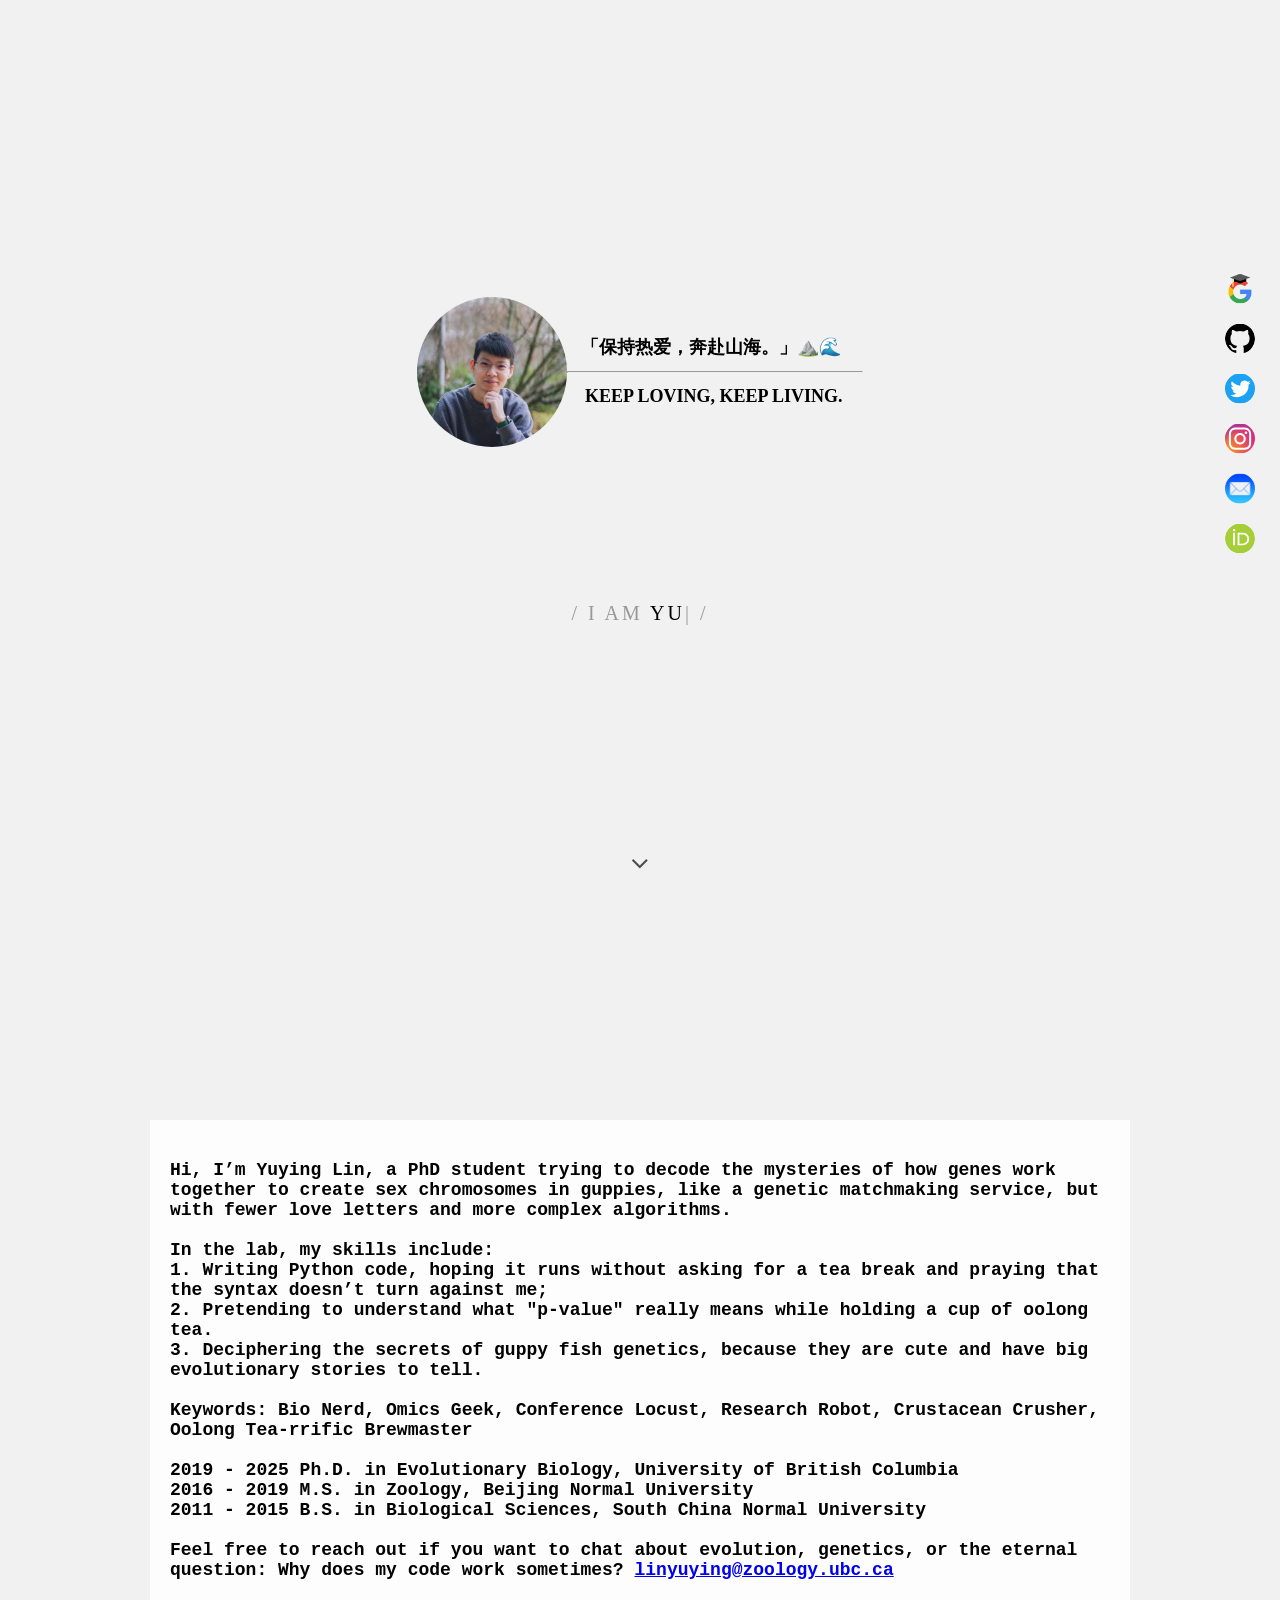
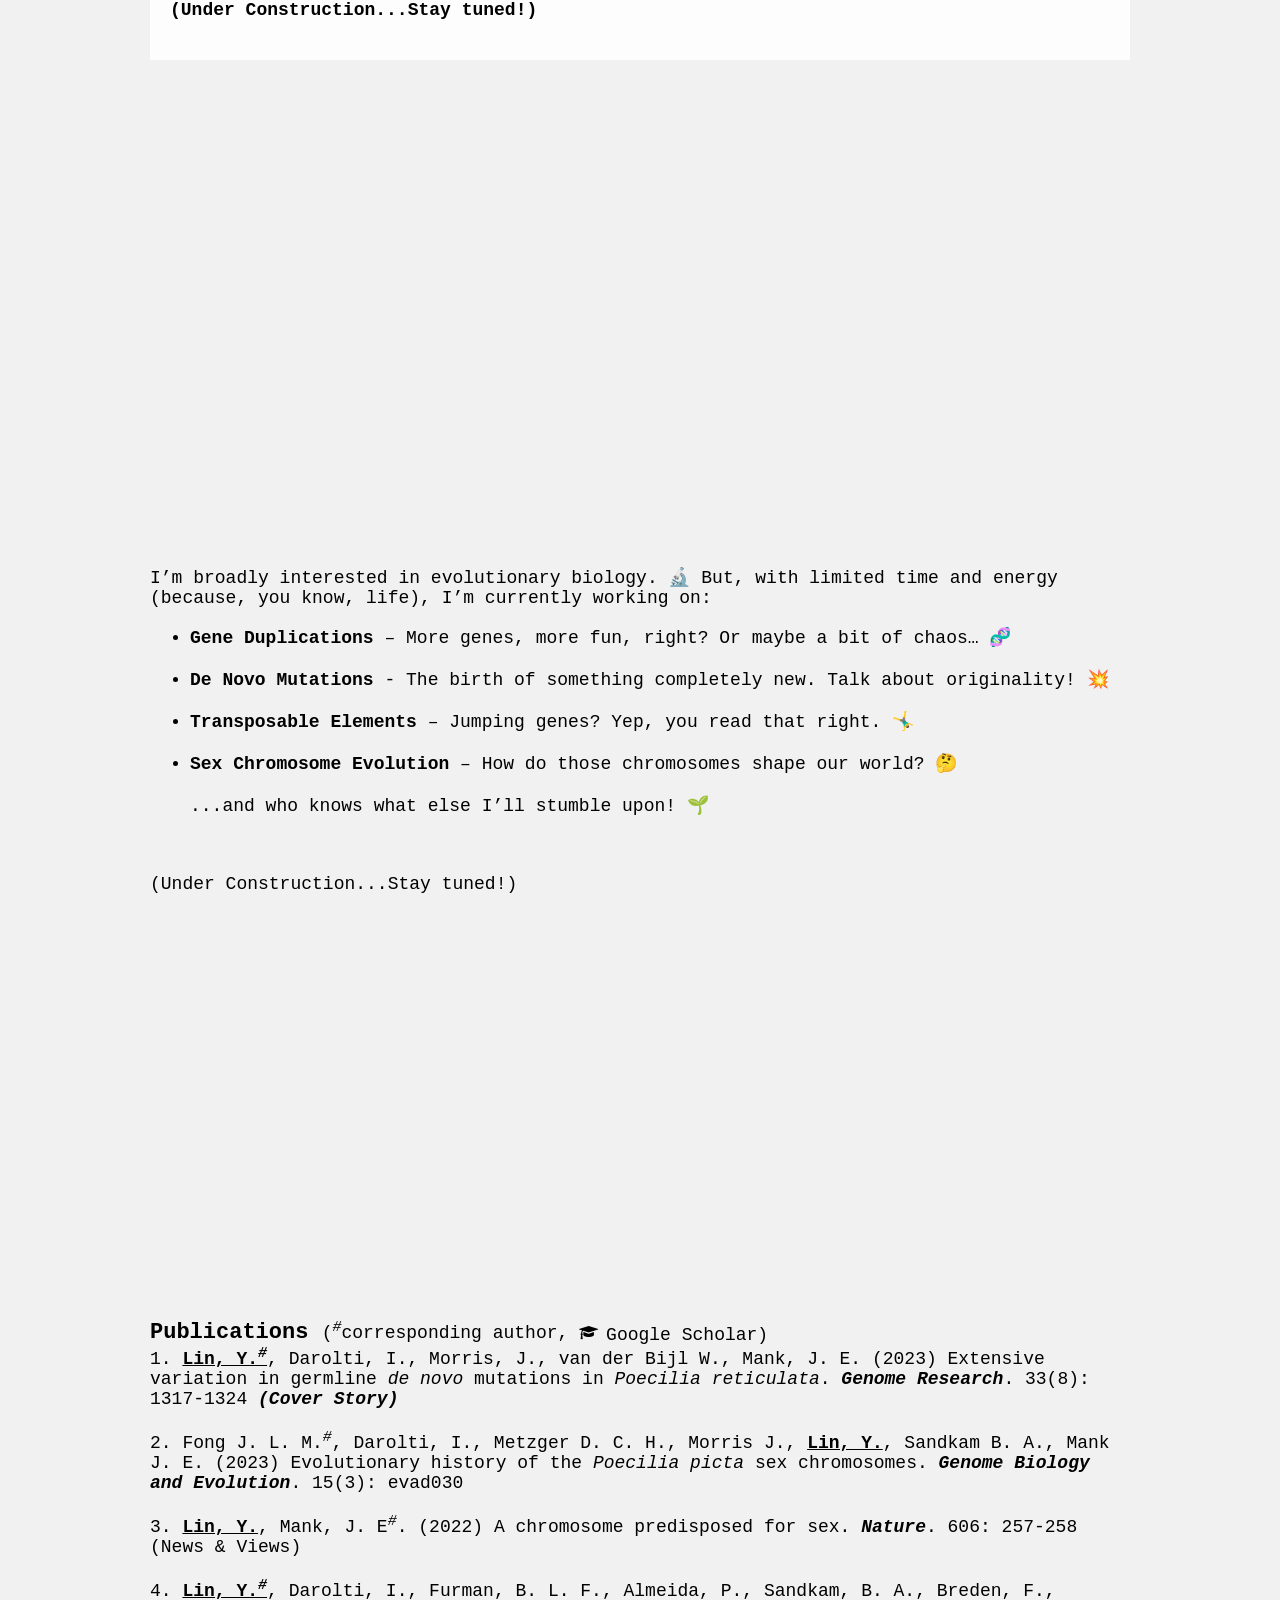
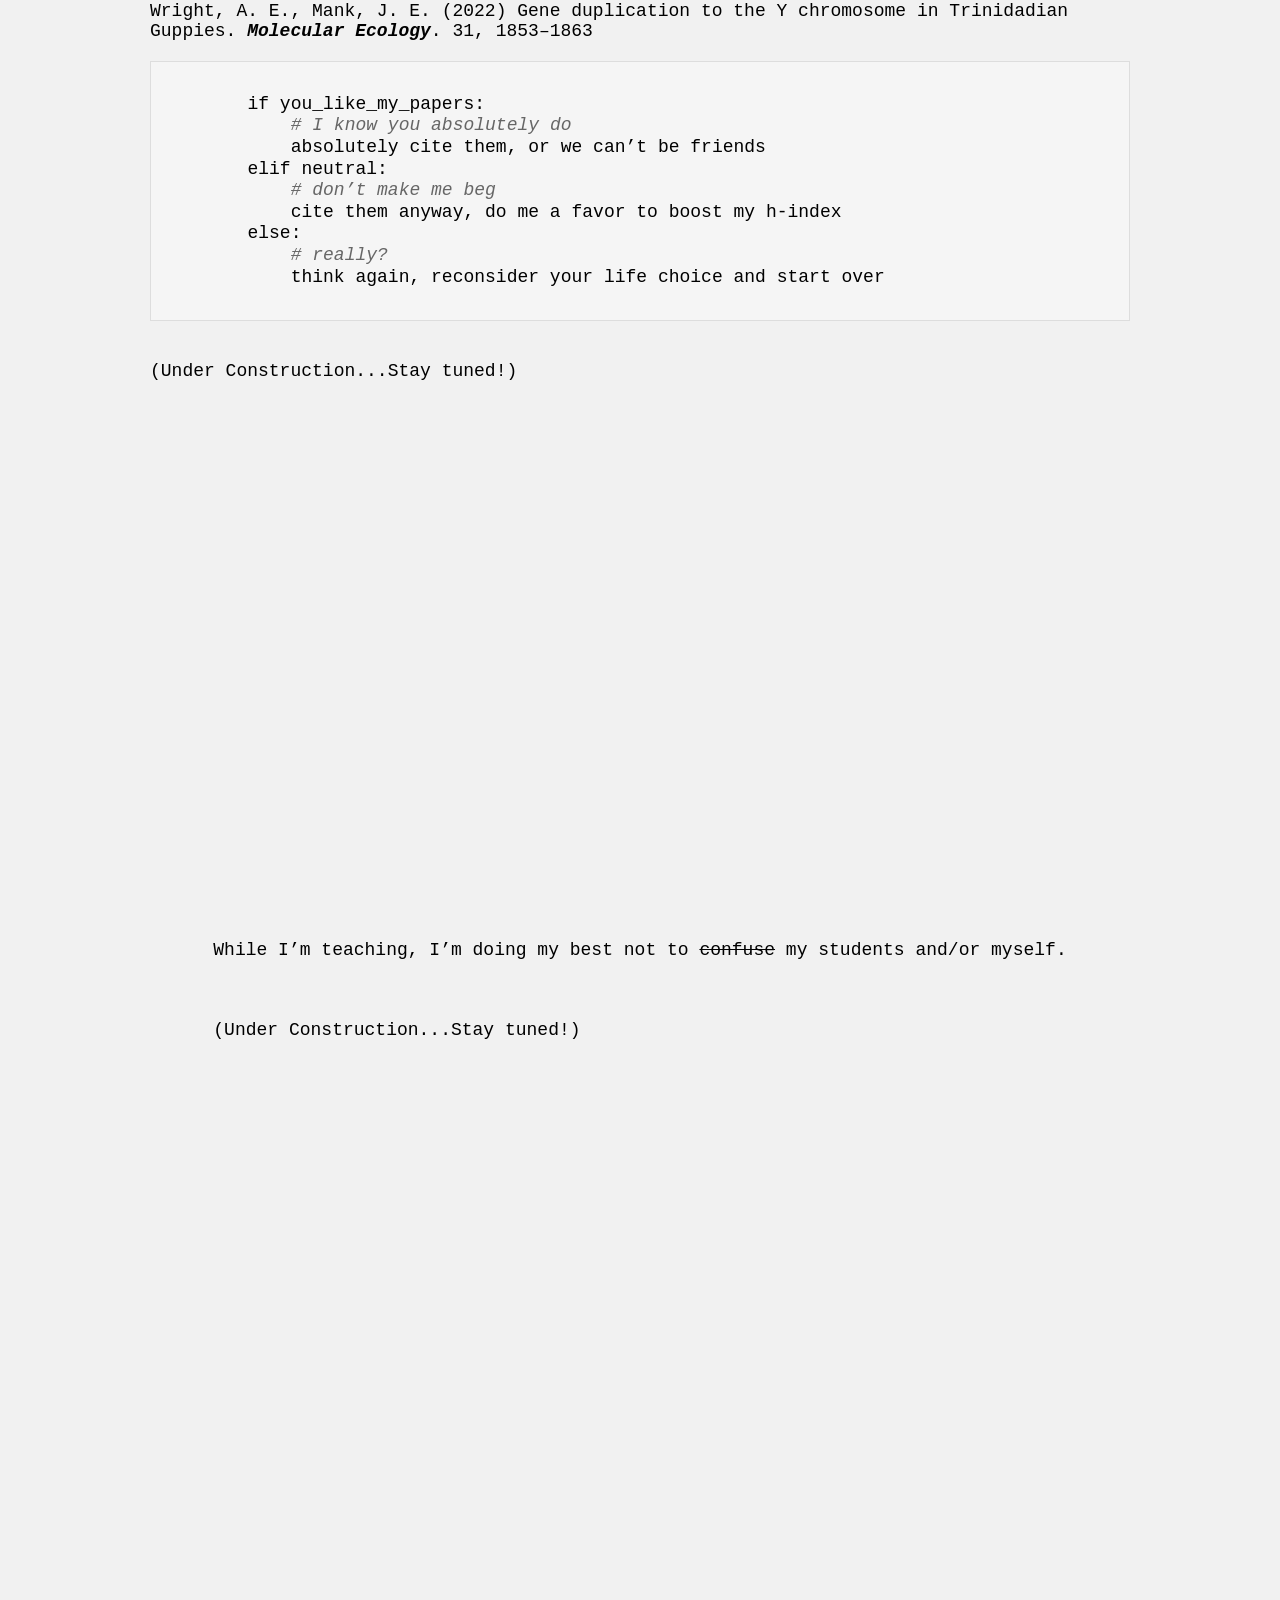
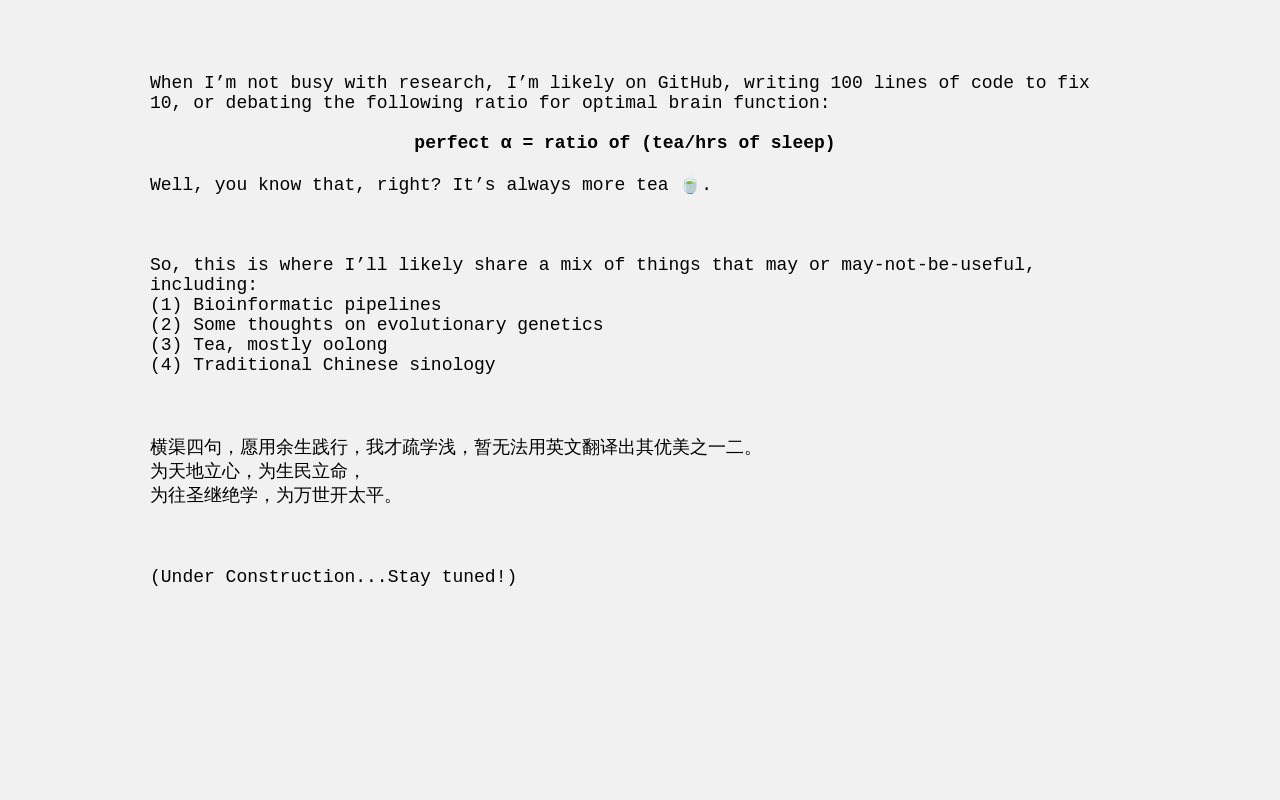
==== index.html @ b464a5c6 "Update index.html" ====
<!DOCTYPE html>
<html lang="en">
<head>
  <meta charset="UTF-8">
  <meta name="viewport" content="width=device-width, initial-scale=1.0, minimum-scale=0.5, maximum-scale=2">
  <meta name="website" content="Evolutionary Biology">
  <title> YUYING LIN ⛰️🌊 </title>
  <link rel="stylesheet" href="https://cdnjs.cloudflare.com/ajax/libs/font-awesome/4.7.0/css/font-awesome.min.css">
  <link rel="icon" href="./images/lion_1f981.png" type="image/png">
  <link href="https://fonts.googleapis.com/icon?family=Material+Icons" rel="stylesheet">
  <link href="https://fonts.googleapis.com/css?family=Saira+Semi+Condensed:500,600,700" rel="stylesheet">
    

  
  <style>
    /* General Styles */
    body {
      display: flex;
      align-items: center;
      justify-content: center;
      flex-direction: column;
      background-color: #f1f1f1;
      margin: 0;
      transition: opacity 0.5s ease; /* Animation for fade-in effect */
    }

    .type, .typed {
      color: black !important;
    }
    
    .container {
      width: 100%;
      height: 100%;
      display: inline-flex;
      justify-content: center;
      align-items: center;
      font-style: Courier;
      color: #616A6B;
    }

    .container h2 {
      font-size: 20px;
      color: #999;
      font-weight: 500;
      letter-spacing: 3px;
      top: 65%;
      position: absolute;
    }

    /* Top Section */
    .top-section {
      display: flex;
      align-items: center;
      justify-content: center;
      position: absolute;
      top: 38%;
      left: 50%;
      transform: translate(-50%, -30%);
    }

    .mydiv {
      width: 150px;
      aspect-ratio: 1 / 1;
      border-radius: 50%;
      overflow: hidden;
      margin-right: 0px;
    }

    .mydiv img {
      width: 100%;
      height: 100%;
      object-fit: cover;
      object-position: center top;
    }
    
    h3 {
      text-align: left;
      font-size: 18px;
      line-height: 1.6;
    }

    /* Image Gallery */
    .image-gallery {
      display: flex;
      position: absolute; /* Use absolute positioning */
      flex-direction: column; /* Stack items vertically */
      justify-content: center; /* Center items vertically inside the container */
      align-items: flex-end; /* Align the items to the right */
      gap: 20px; /* Spacing between items */
      width: auto; /* Ensure gallery width adjusts to content */
      padding-bottom: 50px;
      top: 48%; /* Move the gallery to the vertical center */
      right: 25px; /* Align the gallery to the right edge */
      transform: translateY(-48%); /* Center the gallery vertically */
    }

    .image-gallery .gallery-item {
      width: 30px;
      height: 30px;
      border-radius: 50%;
      overflow: hidden;
      position: relative; /* Ensure items are positioned in the flex container */
    }

    .image-gallery img {
      width: 100%;
      height: 100%;
      object-fit: cover;
      /* No need to apply top: 80% here */
    }


    /* Scroll-Down Icon */
    .scroll-down-div {
      position: absolute;
      bottom: 20px;
      width: 100%;
      color: #4d4d4d;
      cursor: pointer;
      height: 32px;
      font-size: 28px;
      text-align: center;
    }

    .pulse-icon {
      animation: pulse 1.5s infinite;
    }

    @keyframes pulse {
      0% {
        transform: translateY(0); color: black;
      }
      50% {
        transform: translateY(15px); color: #4d4d4d; /* Move down */
      }
      100% {
        transform: translateY(0); color: #4d4d4d;
      }
    }

    /* Smooth Scroll Animation */
    .scrolling-animation {
      opacity: 0;
      transition: opacity 0.5s ease;
    }

    .visible {
      opacity: 1;
    }


    /* Navigation Bar Styles */
    .navbar {
      position: fixed;
      top: 0;
      width: 100%;
      background-color: rgba(255, 255, 255, 0.7);
      backdrop-filter: blur(10px);
      display: flex;
      justify-content: space-between;
      padding: 0px 20px;
      z-index: 9999; /* Increase z-index to make sure it's on top of other elements */
      border-bottom: 1px solid rgba(255, 255, 255, 0.2);
      font-family: "Courier New", monospace;
      font-weight: 520;
      background-color: #f1f1f1;
    }

    .navbar .left {
      display: flex;
      align-items: center;
    }

    .navbar .right {
      display: flex;
      justify-content: flex-end;
      gap: 15px;
      padding-right:30px;
    }

    .navbar a {
      color: #666;
      text-decoration: none;
      font-size: 20px;
      padding: 3px 15px;
      transition: all 0.3s ease;
      display: flex;
      align-items: center;
    }

    .navbar a:hover {
      background-color: #f1f1f1;
      border-radius: 5px;
    }

    .nav-image {
      width: 50px;
      height: 50px;
      border-radius: 50%;
      margin-right: 10px;
      object-fit: cover;
      object-position: center top;
    }

    /* The navbar links by default are horizontal */
    #navbar-links {
      display: flex;
      flex-direction: row;
      gap: 15px;
    }

    /* Hamburger Icon */
    .navbar .icon {
      font-size: 30px;
      cursor: pointer;
      display: none; /* Initially hidden on larger screens */
    }

    /* Responsive Adjustments */
    @media (max-width: 800px) {
      .top-section {
        flex-direction: column;
        transform: translate(-50%, -50%);
      }

      #about-me {
        background-size: contain; /* Ensures the whole image fits the smaller screen */
        background-position: center center; /* Centers the image for better visibility */
        background-attachment: scroll; /* Allows the image to scroll naturally */
        padding: 20px; /* Adjust padding to avoid overcrowding */
        height: auto; /* Allows the height to adjust dynamically based on content */
      }

      #about-me h1 {
        font-size: 13px !important;
        text-align: left;
        padding-left: 5px !important;
        padding-right: 5px !important;
      }

      #research h1 {
        font-size: 15px !important;
        padding-top: 50px !important;
        text-align: left; 
      }

      /* Display the hamburger icon */
      .navbar .icon {
        display: block;
      }

      /* Hide the navbar links by default */
      #navbar-links {
        display: none;
        flex-direction: column;
        background-color: rgba(255, 255, 255, 0.9); /* White background with transparency */
        position: absolute;
        top: 50px;
        right: 20px;
        left: 20px;
        z-index: 1;
      }

      #navbar-links a {
        padding: 12px;
        text-align: center;
        border-bottom: 1px solid #ccc;
      }

      /* When menu is visible, display the links as a column */
      #navbar-links.show {
        display: flex;
      }
    }

    @media (max-width: 480px) {
      .mydiv {
        width: 120px;
        height: 120px;
      }

      h3 {
        text-align: center !important;
        font-size: 10px !important;
        line-height: 1.2;
      }
      .container h2 {
      font-size: 10px;
      }
      .image-gallery .gallery-item {
      gap: 10px;
      width: 20px;
      height: 20px;
      }
    }

    /* Section Styles */
    section {
      height: 100vh;
      display: flex;
      align-items: center;
      justify-content: center;
      text-align: center;
      transition: all 0.5s ease;
      padding: 20px;
    }

    #about-me, #research, #publications, #teaching, #blog {
      padding-left: 150px;
      padding-right: 150px;
      text-align: left;
      font-family: "Courier New", monospace;
      justify-content: left !important;
    }


    #about-me {
      background-image: url('./images/pexels-fmaderebner-869258.jpg');
      background-size: cover; /* Ensures the image covers the entire area */
      background-position: center; /* Centers the image */
      background-attachment: fixed; /* Optional: Locks the image while scrolling */
      color: black;
      text-align: left;
      display: flex;
      justify-content: center;
      align-items: center;
      padding: 0;
      height: 100vh;
      padding-right: 150px;
      padding-left: 150px;
    }

    #about-me h1 {
      font-size: 18px;
      margin: 0;
      padding: 20px;
      font-weight: 550;
      position: relative;
      z-index: 1;
    }

    #about-me h1::before {
      content: '';
      position: absolute;
      top: 0;
      left: 0;
      right: 0;
      bottom: 0;
      background-color: rgba(255, 255, 255, 0.85);
      z-index: -1;
    }

    #research {
      text-align: left;
      font-size: 18px;
    }

    #research h1 {
      font-size: 18px;
      font-weight: 500;

    }

    #publications h1 {
      font-size: 18px;
      font-weight: 500;
    }

    #teaching h1 {
      font-size: 18px;
      font-weight: 500;

    }

    #blog h1 {
      font-size: 18px;
      font-weight: 500;
    }
    
    html {
      scroll-behavior: smooth;
    }

    .fade-in {
      opacity: 0;
      transform: translateY(50px);
      animation: fadeInUp 1s forwards;
    }

    @keyframes fadeInUp {
      from {
        opacity: 0;
        transform: translateY(50px);
      }
      to {
        opacity: 1;
        transform: translateY(0);
      }
    }

  </style>
</head>
  
<body class="scrolling-animation">
  <!-- Navigation Bar -->
  <div class="navbar">
    <div class="left">
      <a href="#main">
        <img src="./images/IMG_2901.jpg" class="nav-image">
        Yuying Lin
      </a>
    </div>
    <div class="right">
      <!-- Hamburger Icon -->
      <a href="javascript:void(0);" class="icon" onclick="toggleMenu()">&#9776;</a>
      <!-- Navbar Links -->
      <div id="navbar-links">
        <a href="#about-me" onclick="addAnimation('about-me')">About Me</a>
        <a href="#research" onclick="addAnimation('research')">Research</a>
        <a href="#publications" onclick="addAnimation('publications')">Publications</a>
        <a href="#teaching" onclick="addAnimation('teaching')">Teaching</a>
        <a href="#blog" onclick="addAnimation('blog')">Blog</a>
      </div>
    </div>
  </div>

  <!-- Sections -->
    <section id="main">
      <div class="top-section">
      <div class="mydiv">
        <img src="./images/IMG_2901.jpg" alt="Avatar">
      </div>
      
      <h3>
        &nbsp;&nbsp;&nbsp;「保持热爱，奔赴山海。」⛰️🌊&nbsp;&nbsp;&nbsp;&nbsp;&nbsp;<br>
        <hr>
        &nbsp;&nbsp;&nbsp;&nbsp;KEEP LOVING, KEEP LIVING.&nbsp;&nbsp;&nbsp;&nbsp;
      </h3>
    </div>

    <!-- Image Gallery centered below the text -->
    <div class="image-gallery">
      <div class="gallery-item">
        <a href="https://scholar.google.com/citations?hl=en&user=VT0LYbkAAAAJ" target="_blank">
          <img src="./images/google.svg" alt="googlescholar-icon">
        </a>
      </div>
      <div class="gallery-item">
        <a href="https://github.com/Lin-Yuying" target="_blank">
          <img src="./images/github.svg" alt="github-icon">
        </a>
      </div>
      <div class="gallery-item">
        <a href="https://x.com/Y_Lin_Evo" target="_blank">
          <img src="./images/twitter.svg" alt="twitter-icon">
        </a>
      </div>
      <div class="gallery-item">
        <a href="https://www.instagram.com/your-profile" target="_blank">
          <img src="./images/instagram.svg" alt="instagram-icon">
        </a>
      </div>
      <div class="gallery-item">
        <a href="mailto:linyuying@zoology.ubc.ca" target="_blank">
          <img src="./images/email.png" alt="email-icon">
        </a>
      </div>
      <div class="gallery-item">
        <a href="https://orcid.org/0000-0001-7057-5588" target="_blank">
          <img src="./images/orcid.svg" alt="orcid-icon">
        </a>
      </div>
    </div>
    
    <div class="container">
      <h2> / I AM <span class="type"> </span> /</h2>
    </div>
    <script src="./sources/typed.umd.js"></script>
    <script>
      var typed = new Typed(".type", {
        strings: ['YUYING LIN.', 'A PHD STUDENT@UBC.', 'A COMPUTATIONAL BIOLOGIST.', 'AN EVOLUTIONARY BIOLOGIST.', 'A CRAZY FAN OF OOLONG TEA.'],
        typeSpeed: 50,
        loop: true,
        backSpeed: 50,
        backDelay: 2000
      });
    </script>

    <div class="scroll-down-div" onclick="window.location.href = '#about-me';">
      <i class="fa fa-angle-down pulse-icon"></i>
    </div>
  </section> 

  <section id="about-me">
    <h1>
      <br>Hi, I’m Yuying Lin, a PhD student trying to decode the mysteries of how genes work together to create sex chromosomes in guppies, like a genetic matchmaking service, but with fewer love letters and more complex algorithms.
      <br><br>
      In the lab, my skills include:
      <br>1. Writing Python code, hoping it runs without asking for a tea break and praying that the syntax doesn’t turn against me;
      <br>2. Pretending to understand what "p-value" really means while holding a cup of oolong tea.
      <br>3. Deciphering the secrets of guppy fish genetics, because they are cute and have big evolutionary stories to tell.

      <br><br>
      Keywords: Bio Nerd, Omics Geek, Conference Locust, Research Robot, Crustacean Crusher, Oolong Tea-rrific Brewmaster

      <br><br>
      2019 - 2025  Ph.D. in Evolutionary Biology, University of British Columbia
      <br>2016 - 2019  M.S. in Zoology, Beijing Normal University
      <br>2011 - 2015  B.S. in Biological Sciences, South China Normal University

      

      <br><br>Feel free to reach out if you want to chat about evolution, genetics, or the eternal question: Why does my code work sometimes? <a href="mailto:linyuying@zoology.ubc.ca">linyuying@zoology.ubc.ca</a>
      <br><br>(Under Construction...Stay tuned!)

      <br><br>
    </h1> 
  </section>

  <section id="research">
    <h1> 
        <br><br>I’m broadly interested in evolutionary biology. 🔬 
        But, with limited time and energy (because, you know, life), 
        I’m currently working on:
        <ul>
            
            <li><span style="font-weight: bold; color: black;">Gene Duplications</span> – More genes, more fun, right? Or maybe a bit of chaos… 🧬</li>
            <br><li><span style="font-weight: bold; color: black;">De Novo Mutations</span> - The birth of something completely new. Talk about originality! 💥</li>
            <br><li><span style="font-weight: bold; color: black;">Transposable Elements</span> – Jumping genes? Yep, you read that right. 🤸‍♂️</li>
            <br><li><span style="font-weight: bold; color: black;">Sex Chromosome Evolution</span> – How do those chromosomes shape our world? 🤔</li>
            <br>...and who knows what else I’ll stumble upon! 🌱
        </ul>
        <br><br>(Under Construction...Stay tuned!)     
    </h1>
  </section>

<section id="publications">
  <h1>
      <a style="font-size: 22px;">
        <b>Publications</b>
      </a>
      (<sup><em>#</em></sup>corresponding author,
        <a href="https://scholar.google.com/citations?hl=en&user=VT0LYbkAAAAJ" target="_blank" style="text-decoration: none; color: inherit; cursor: pointer; display: inline-flex; align-items: left; font-size: 18px; font-weight: 520;">
          <i class="fa fa-graduation-cap" style="margin-right: 8px;font-size: 15px"></i>Google Scholar)  
      </a>
       <br>1. <u><b>Lin, Y.<sup><em>#</em></sup></b></u>, Darolti, I., Morris, J., van der Bijl W., Mank, J. E. (2023) Extensive variation in germline <em>de novo</em> mutations in <em>Poecilia reticulata</em>. <b><em>Genome Research</em></b>. 33(8): 1317-1324 <b><em>(Cover Story)</em></b>
       <br><br>2. Fong J. L. M.<sup><em>#</em></sup>, Darolti, I., Metzger D. C. H., Morris J., <u><b>Lin, Y.</b></u>, Sandkam B. A., Mank J. E. (2023) Evolutionary history of the <em>Poecilia picta</em> sex chromosomes. <b><em>Genome Biology and Evolution</em></b>. 15(3): evad030
       <br><br>3. <u><b>Lin, Y.</b></u>, Mank, J. E<sup><em>#</em></sup>. (2022) A chromosome predisposed for sex. <b><em>Nature</em></b>. 606: 257-258 (News & Views)
       <br><br>4. <u><b>Lin, Y.<sup><em>#</em></sup></b></u>, Darolti, I., Furman, B. L. F., Almeida, P., Sandkam, B. A., Breden, F., Wright, A. E., Mank, J. E. (2022) Gene duplication to the Y chromosome in Trinidadian Guppies. <b><em>Molecular Ecology</em></b>. 31, 1853–1863
      </a>
      <br><br>
      <div style="font-family: 'Courier New', monospace; font-size: 18px; background-color: #f5f5f5; padding: 10px; border: 1px solid #ddd; border-radius: 0px; white-space: pre-wrap; line-height: 1.2; font-weight: 520;">
        <span style="color: #000;">if</span> you_like_my_papers:
        &nbsp;&nbsp;&nbsp;&nbsp;<em style="color: #666;"># I know you absolutely do</em>
        &nbsp;&nbsp;&nbsp;&nbsp;absolutely cite them, or we can’t be friends
        <span style="color: #000;">elif</span> neutral:
        &nbsp;&nbsp;&nbsp;&nbsp;<em style="color: #666;"># don’t make me beg</em>
        &nbsp;&nbsp;&nbsp;&nbsp;cite them anyway, do me a favor to boost my h-index
        <span style="color: #000;">else</span>:
        &nbsp;&nbsp;&nbsp;&nbsp;<em style="color: #666;"># really?</em>
        &nbsp;&nbsp;&nbsp;&nbsp;think again, reconsider your life choice and start over
      </div>

       <br><br>(Under Construction...Stay tuned!)


  </h1>
</section>


  <section id="teaching">
    <h1>
      While I’m teaching, I’m doing my best not to <del>confuse</del> my students and/or myself.
      <br><br><br><br>(Under Construction...Stay tuned!)
    </h1>
  </section>

  <section id="blog">
    <h1>
      When I’m not busy with research, I’m likely on GitHub, writing 100 lines of code to fix 10, or debating the following ratio for optimal brain function:
      <br><br> 
      <div style="text-align: center; padding-right: 30px;">
        <span style="font-weight: bold; color: black;">perfect α = ratio of (tea/hrs of sleep)</span>
      </div>
      <br> Well, you know that, right? It’s always more tea 🍵.
      <br><br><br><br>
      So, this is where I’ll likely share a mix of things that may or may-not-be-useful, including:
      <br>(1) Bioinformatic pipelines
      <br>(2) Some thoughts on evolutionary genetics
      <br>(3) Tea, mostly oolong 
      <br>(4) Traditional Chinese sinology

      <br><br>

      <br><br>横渠四句，愿用余生践行，我才疏学浅，暂无法用英文翻译出其优美之一二。
      <br>为天地立心，为生民立命，
      <br>为往圣继绝学，为万世开太平。
      <br><br><br><br>(Under Construction...Stay tuned!)
    </h1>
  </section>



<script>
  window.onload = function () {
    document.body.classList.add("visible");

    // Function to handle navbar visibility based on visible section
    function updateNavbarVisibility(sectionId) {
      const navbar = document.querySelector(".navbar");

      if (sectionId === "main" || sectionId === "") {
        navbar.style.display = "none"; // Hide navbar for #main section or when no hash is set
      } else {
        navbar.style.display = "flex"; // Show navbar for other sections
      }
    }

    // Intersection Observer to manage section visibility
    const observerOptions = {
      threshold: 0.5, // Trigger when 50% of the section is visible
    };

    const observerCallback = (entries) => {
      entries.forEach((entry) => {
        if (entry.isIntersecting) {
          const sectionId = entry.target.id;

          // Update navbar visibility based on section in view
          updateNavbarVisibility(sectionId);

          // Prevent URL hash update when scrolling
          history.replaceState(null, "", window.location.pathname);
        }
      });
    };

    // Initialize the IntersectionObserver
    const observer = new IntersectionObserver(observerCallback, observerOptions);

    // Observe all sections
    document.querySelectorAll("section").forEach((section) => {
      observer.observe(section);
    });

    // Smooth scroll behavior for navbar links
    const navbarLinks = document.querySelectorAll(".navbar a");
    navbarLinks.forEach((link) => {
      link.addEventListener("click", (event) => {
        event.preventDefault(); // Prevent default link behavior
        const targetSection = document.querySelector(link.getAttribute("href"));

        // Smoothly scroll to the section
        targetSection.scrollIntoView({ behavior: "smooth" });

        // Update URL hash manually without triggering scrolling behavior
        history.replaceState(null, "", link.getAttribute("href"));
      });
    });

    // Handle "Main" link to immediately hide the navbar
    const mainLink = document.querySelector('a[href="#main"]');
    if (mainLink) {
      mainLink.addEventListener("click", (event) => {
        event.preventDefault();
        document.querySelector(".navbar").style.display = "none";
        history.replaceState(null, "", "#main");
      });
    }
  };

  function toggleMenu() {
    const links = document.getElementById("navbar-links");
    links.classList.toggle("show");
    console.log("Menu toggled!");
  }

  function addAnimation(sectionId) {
    const section = document.getElementById(sectionId);
    section.classList.add("fade-in");
    setTimeout(() => section.classList.remove("fade-in"), 1000);
  }
</script>


</body>
</html>
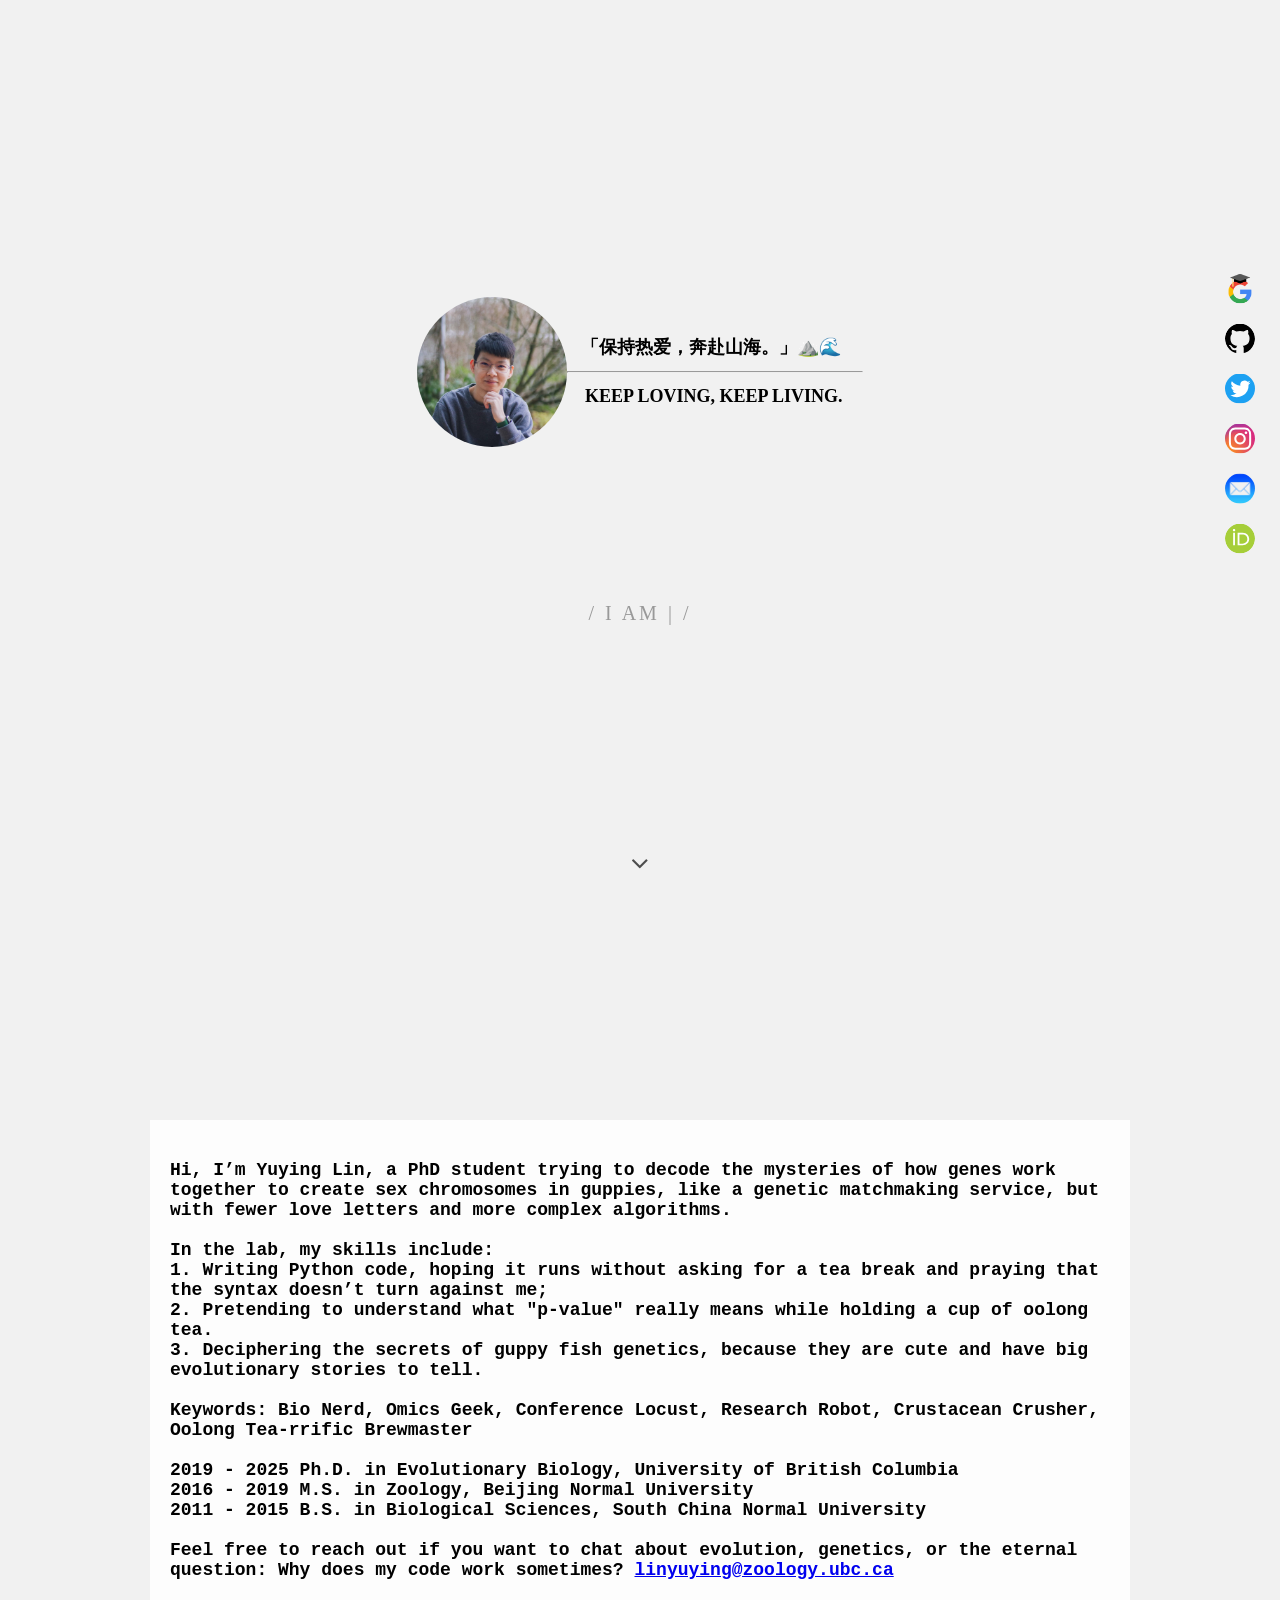
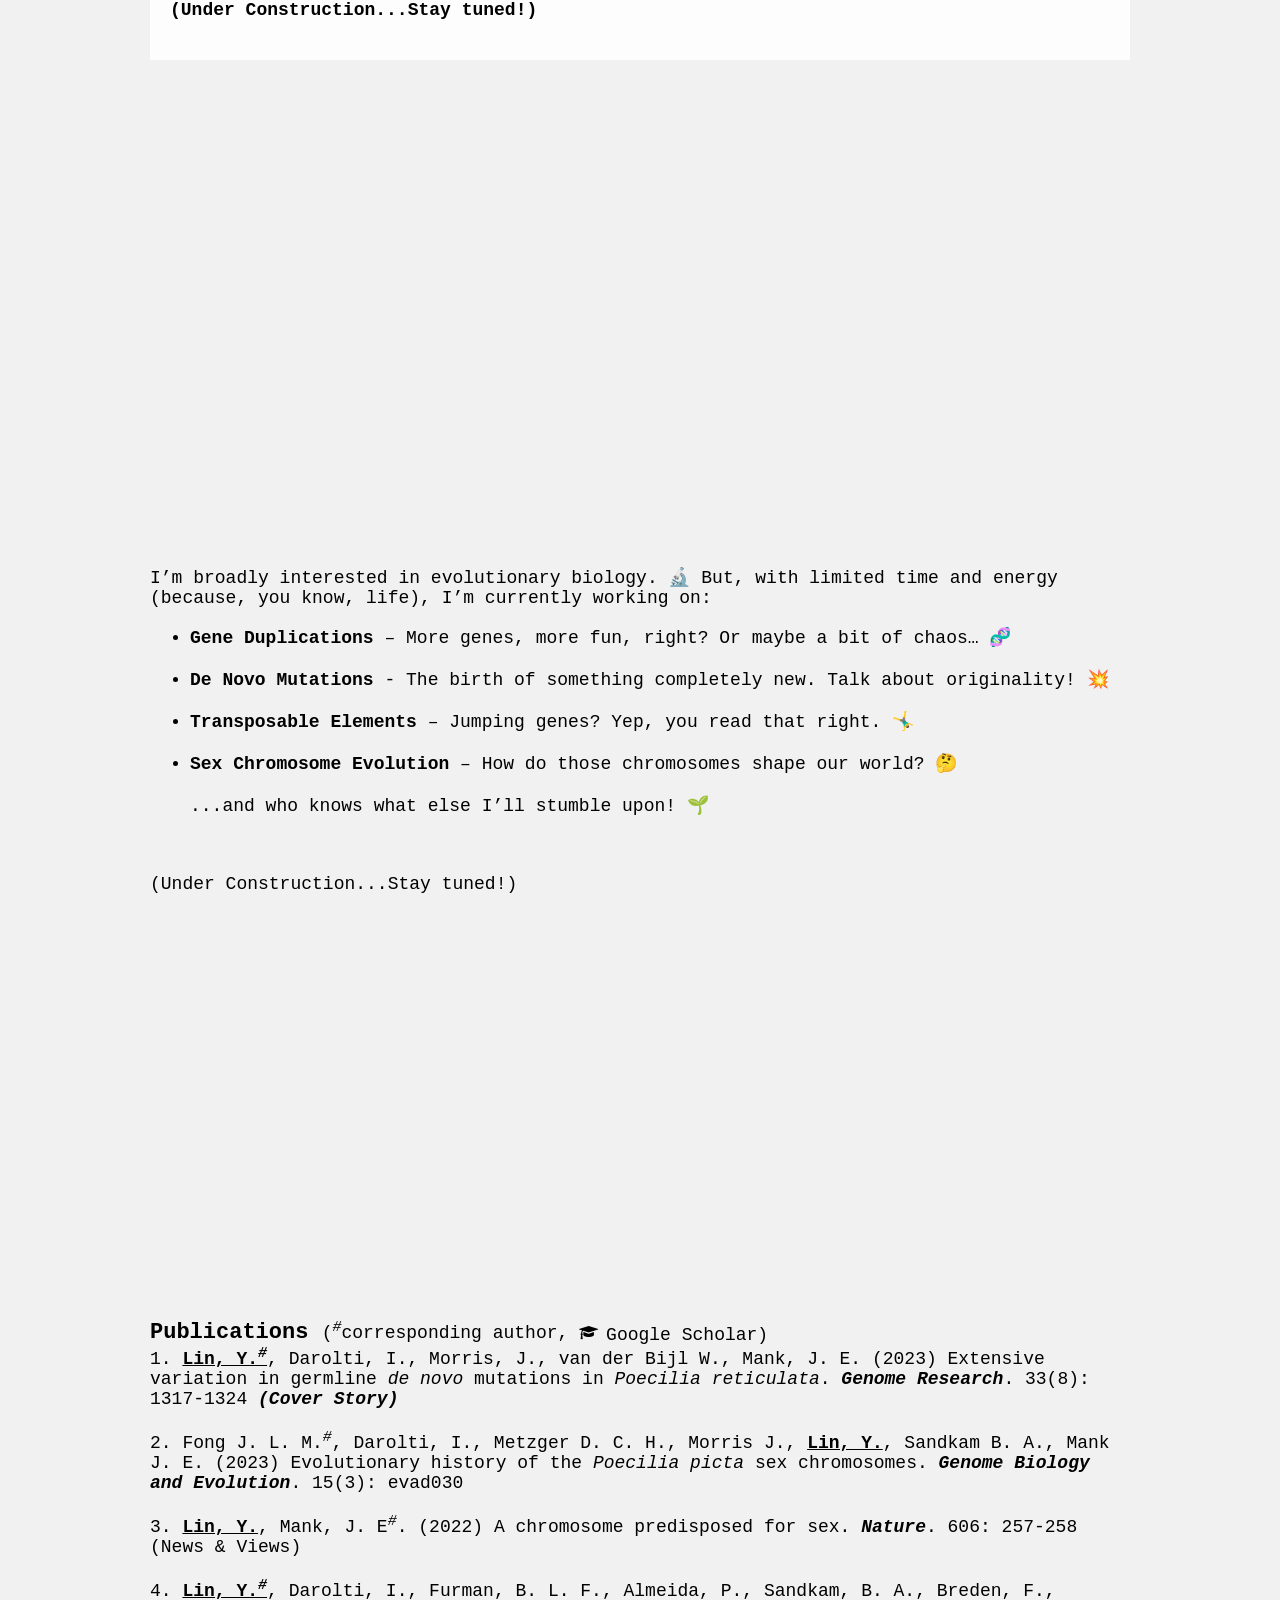
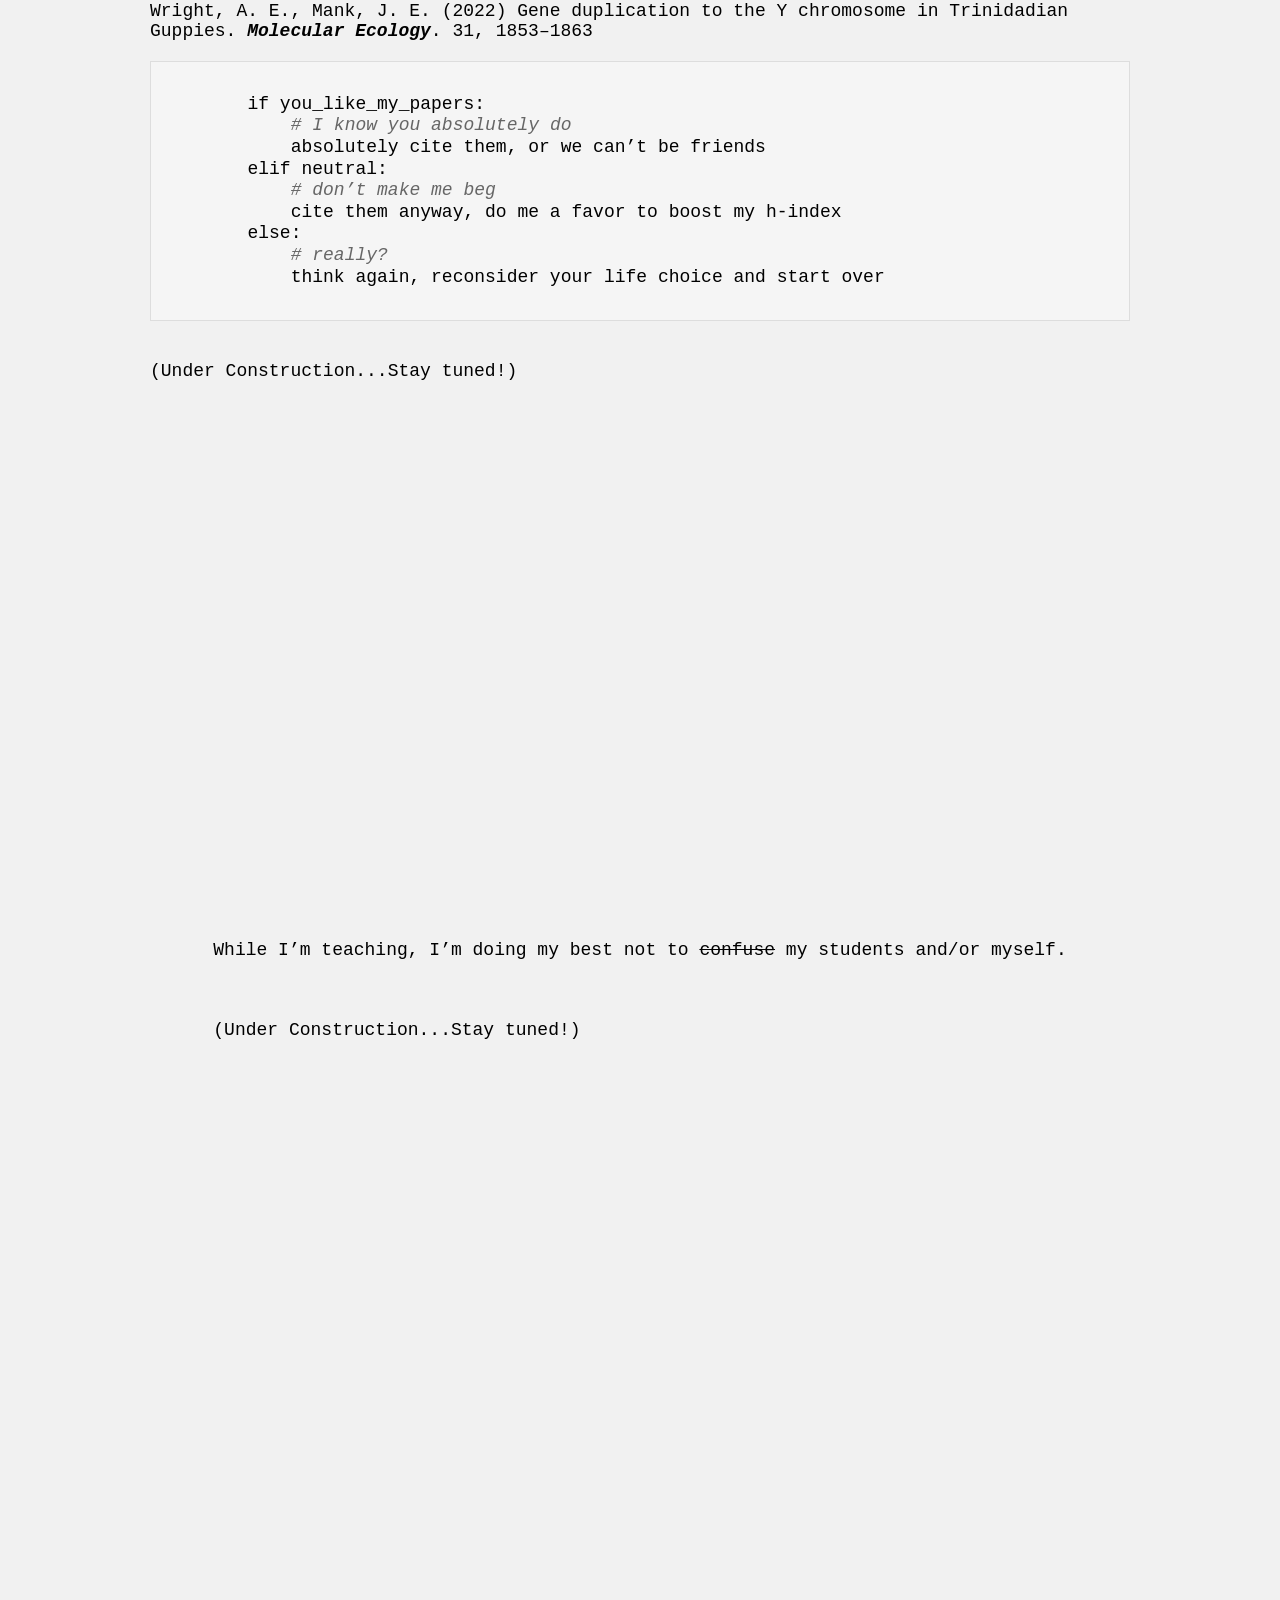
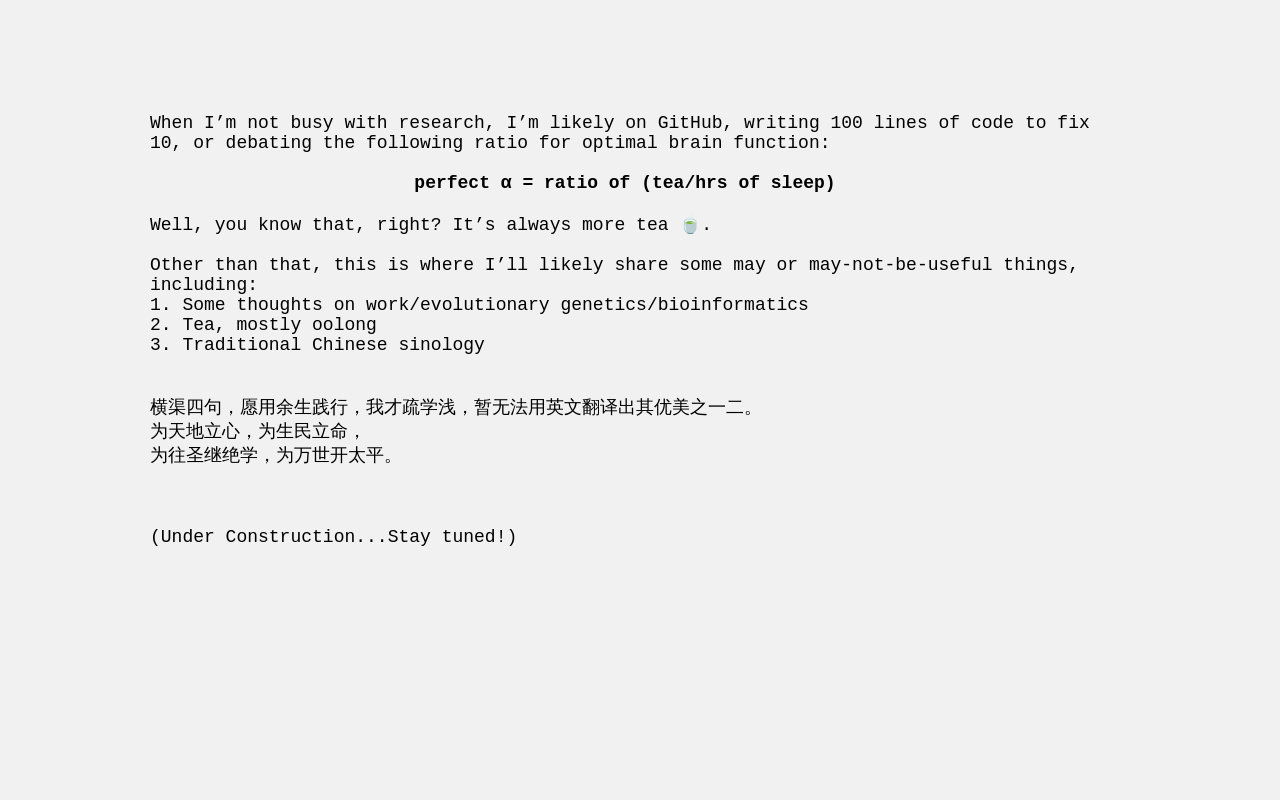
==== commit e8caec7d: "Update index.html" ====
--- a/index.html
+++ b/index.html
@@ -583,15 +583,12 @@
         <span style="font-weight: bold; color: black;">perfect α = ratio of (tea/hrs of sleep)</span>
       </div>
       <br> Well, you know that, right? It’s always more tea 🍵.
-      <br><br><br><br>
-      So, this is where I’ll likely share a mix of things that may or may-not-be-useful, including:
-      <br>(1) Bioinformatic pipelines
-      <br>(2) Some thoughts on evolutionary genetics
-      <br>(3) Tea, mostly oolong 
-      <br>(4) Traditional Chinese sinology
-
-      <br><br>
-
+      <br> <br>Other than that, this is where I’ll likely share some may or may-not-be-useful things, including:
+      <br>1. Some thoughts on work/evolutionary genetics/bioinformatics
+      <br>2. Tea, mostly oolong 
+      <br>3. Traditional Chinese sinology
+
+      <br>
       <br><br>横渠四句，愿用余生践行，我才疏学浅，暂无法用英文翻译出其优美之一二。
       <br>为天地立心，为生民立命，
       <br>为往圣继绝学，为万世开太平。
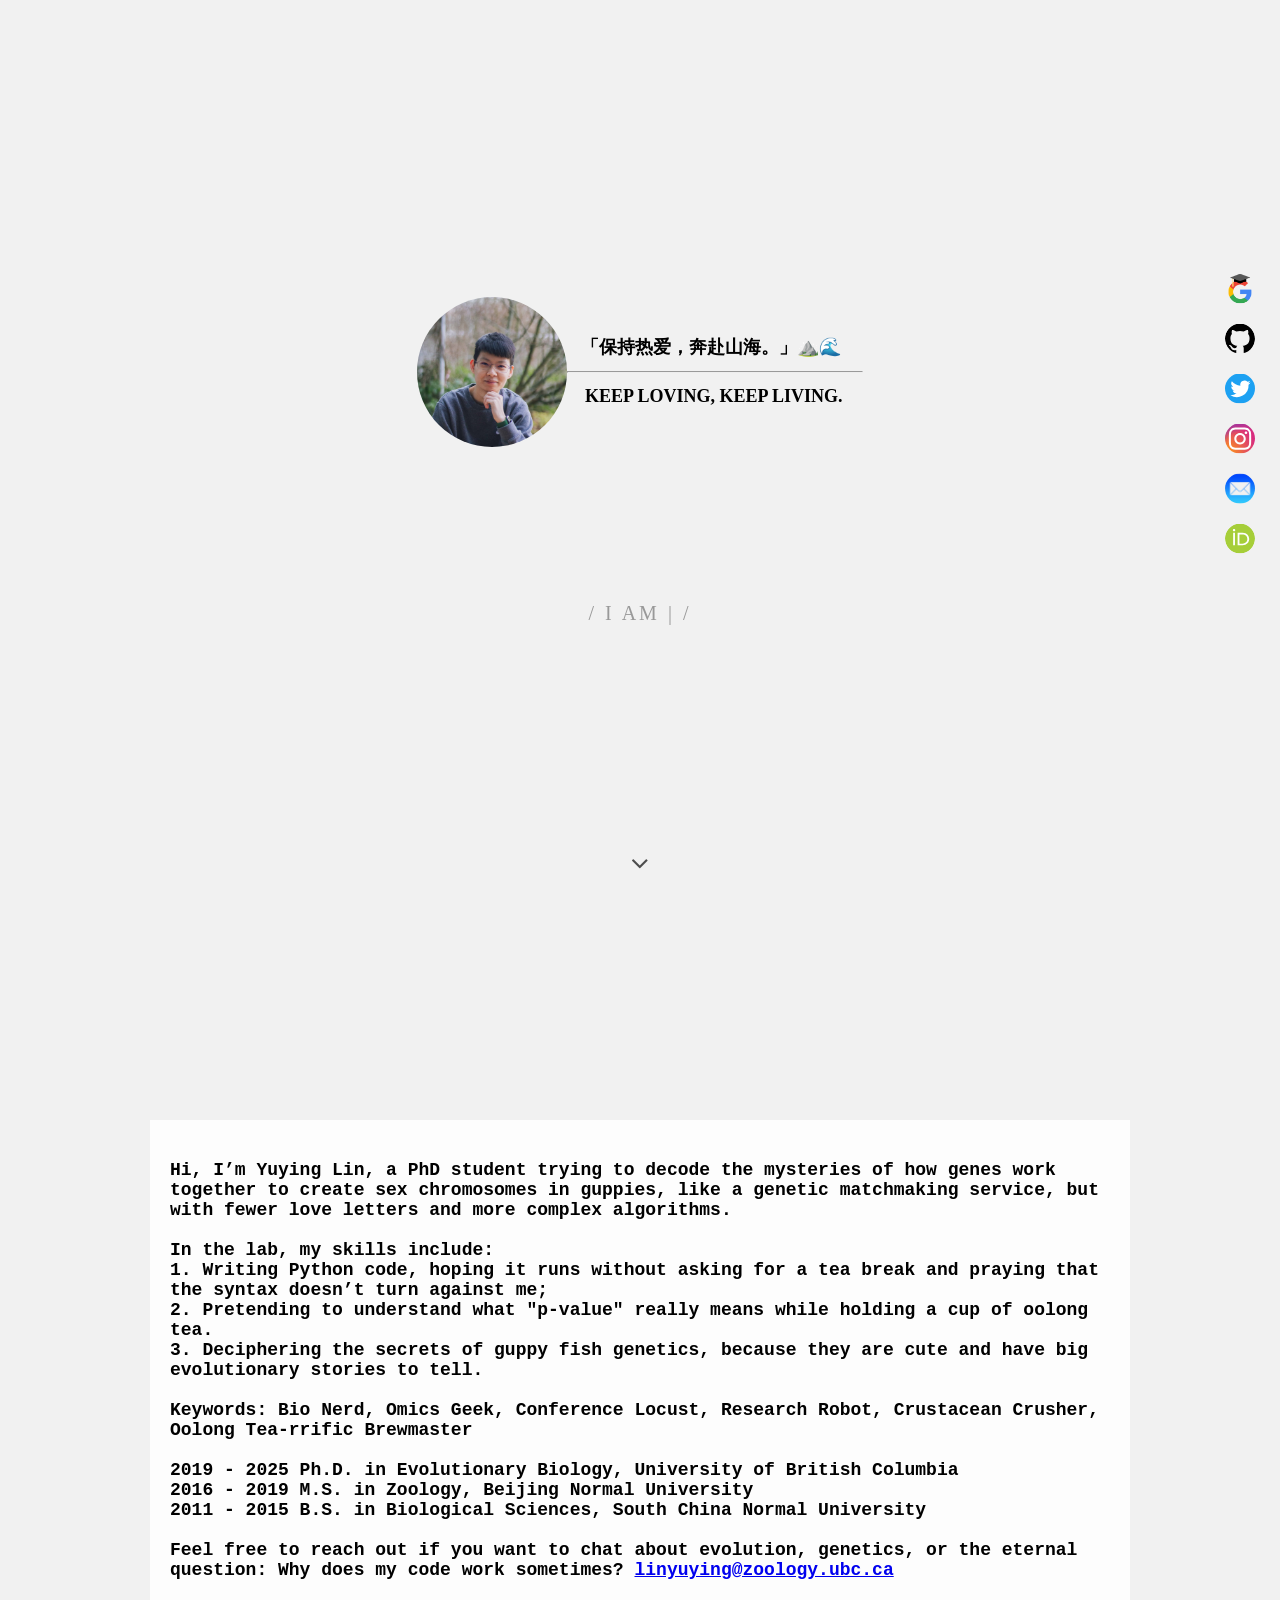
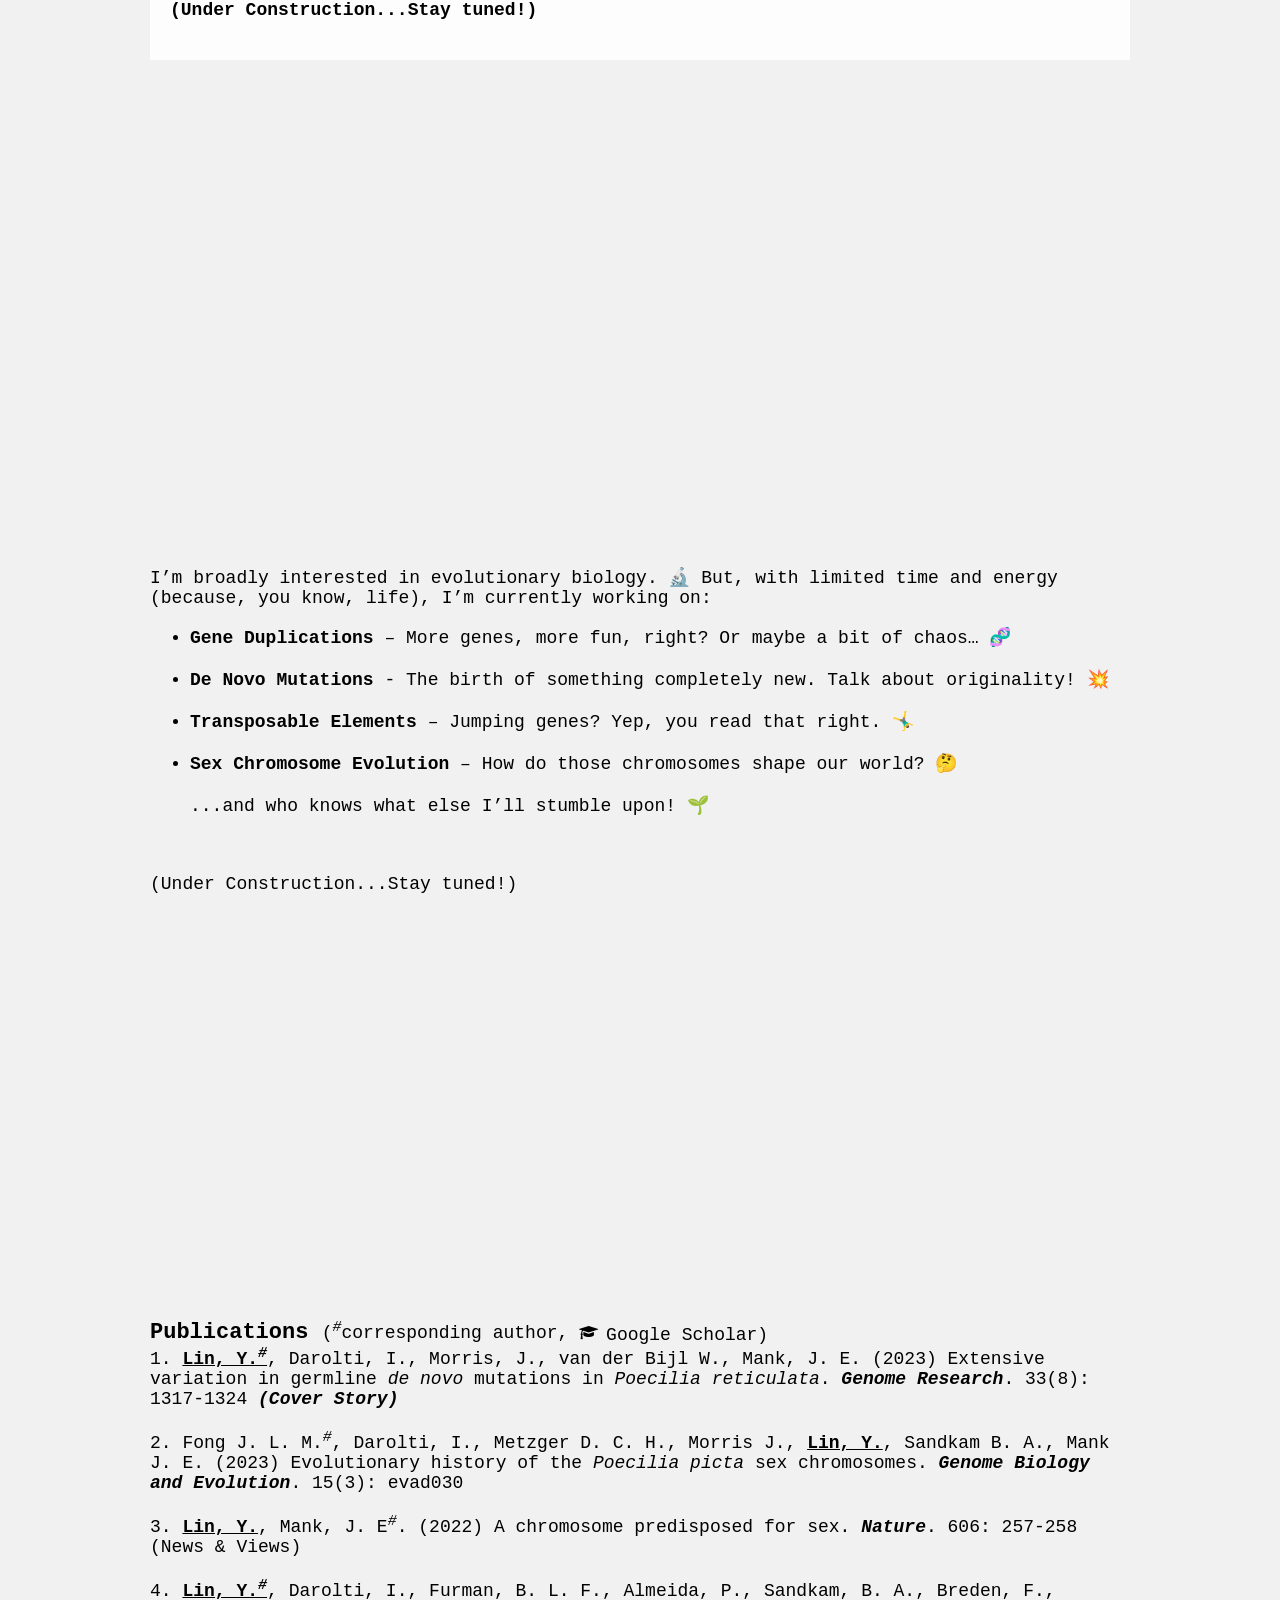
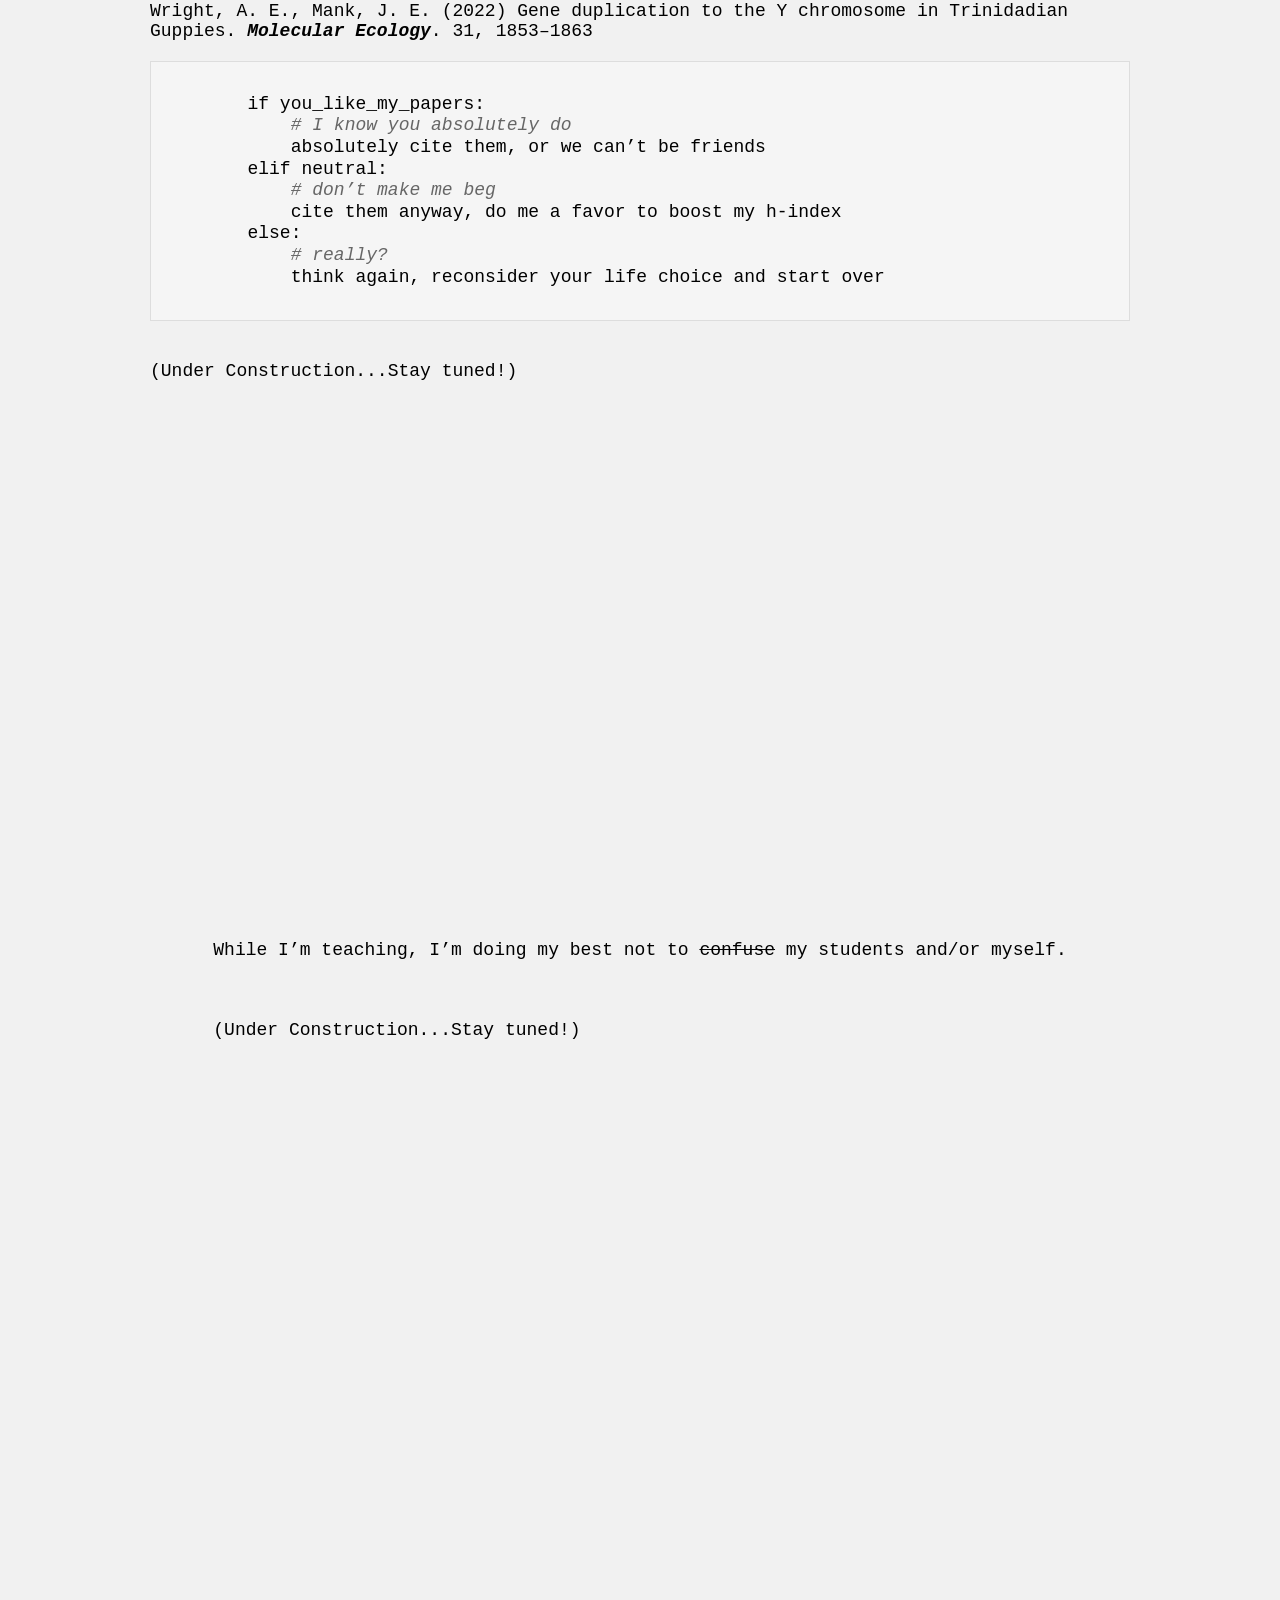
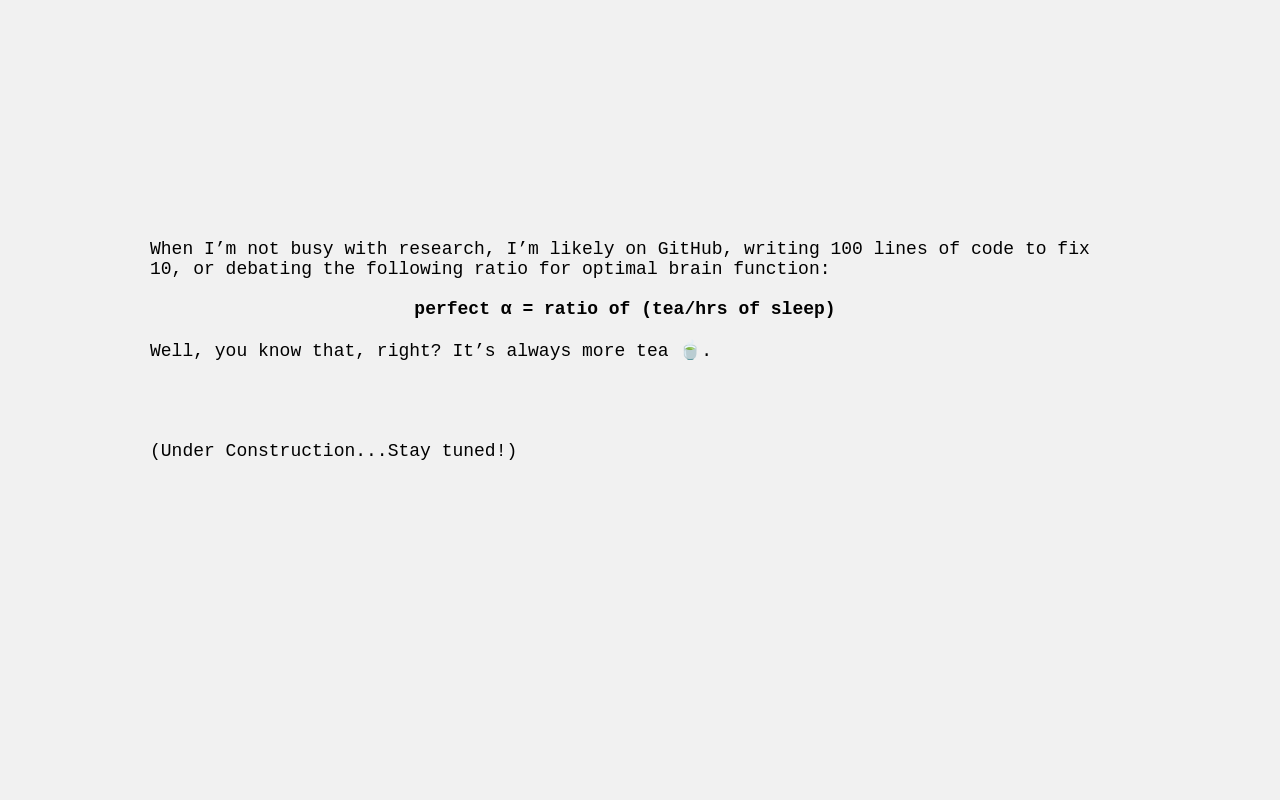
==== commit 00213323: "Update index.html" ====
--- a/index.html
+++ b/index.html
@@ -577,21 +577,14 @@
 
   <section id="blog">
     <h1>
+      <br><br>
       When I’m not busy with research, I’m likely on GitHub, writing 100 lines of code to fix 10, or debating the following ratio for optimal brain function:
       <br><br> 
       <div style="text-align: center; padding-right: 30px;">
         <span style="font-weight: bold; color: black;">perfect α = ratio of (tea/hrs of sleep)</span>
       </div>
       <br> Well, you know that, right? It’s always more tea 🍵.
-      <br> <br>Other than that, this is where I’ll likely share some may or may-not-be-useful things, including:
-      <br>1. Some thoughts on work/evolutionary genetics/bioinformatics
-      <br>2. Tea, mostly oolong 
-      <br>3. Traditional Chinese sinology
-
       <br>
-      <br><br>横渠四句，愿用余生践行，我才疏学浅，暂无法用英文翻译出其优美之一二。
-      <br>为天地立心，为生民立命，
-      <br>为往圣继绝学，为万世开太平。
       <br><br><br><br>(Under Construction...Stay tuned!)
     </h1>
   </section>
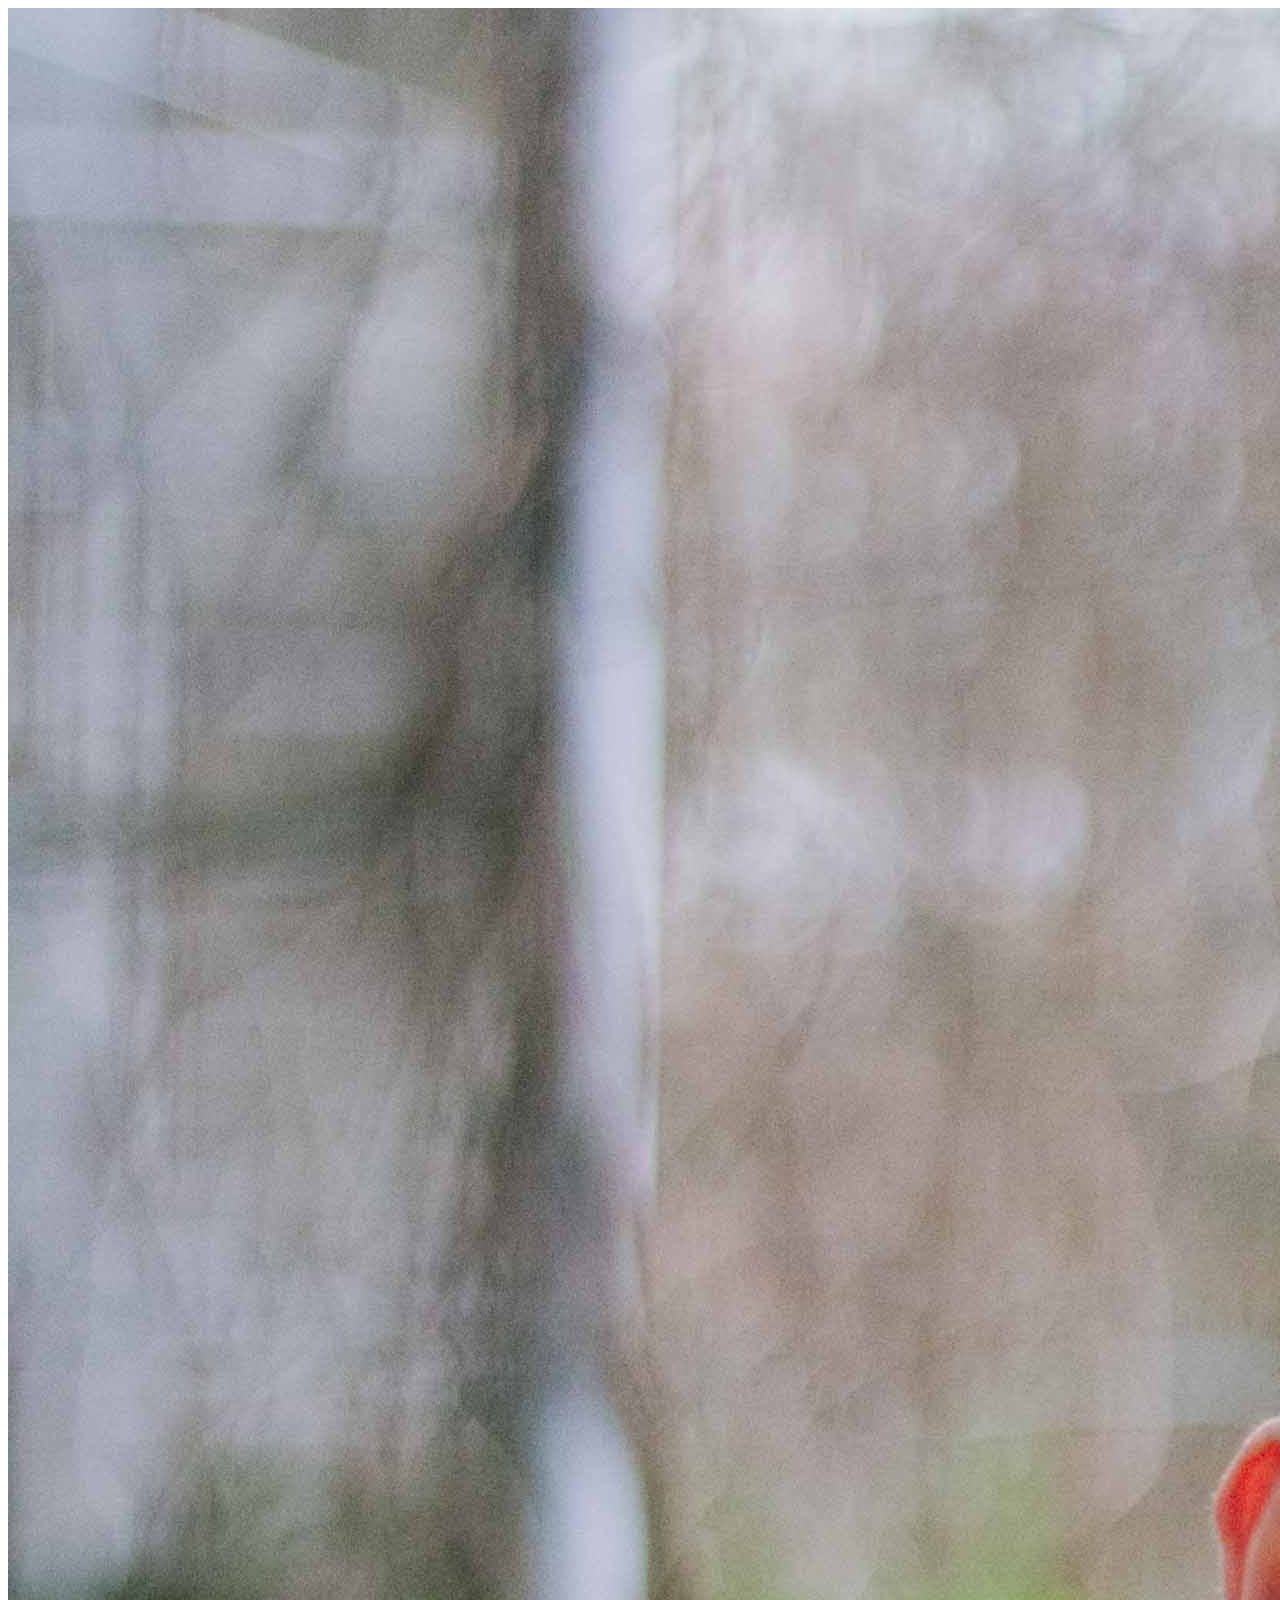
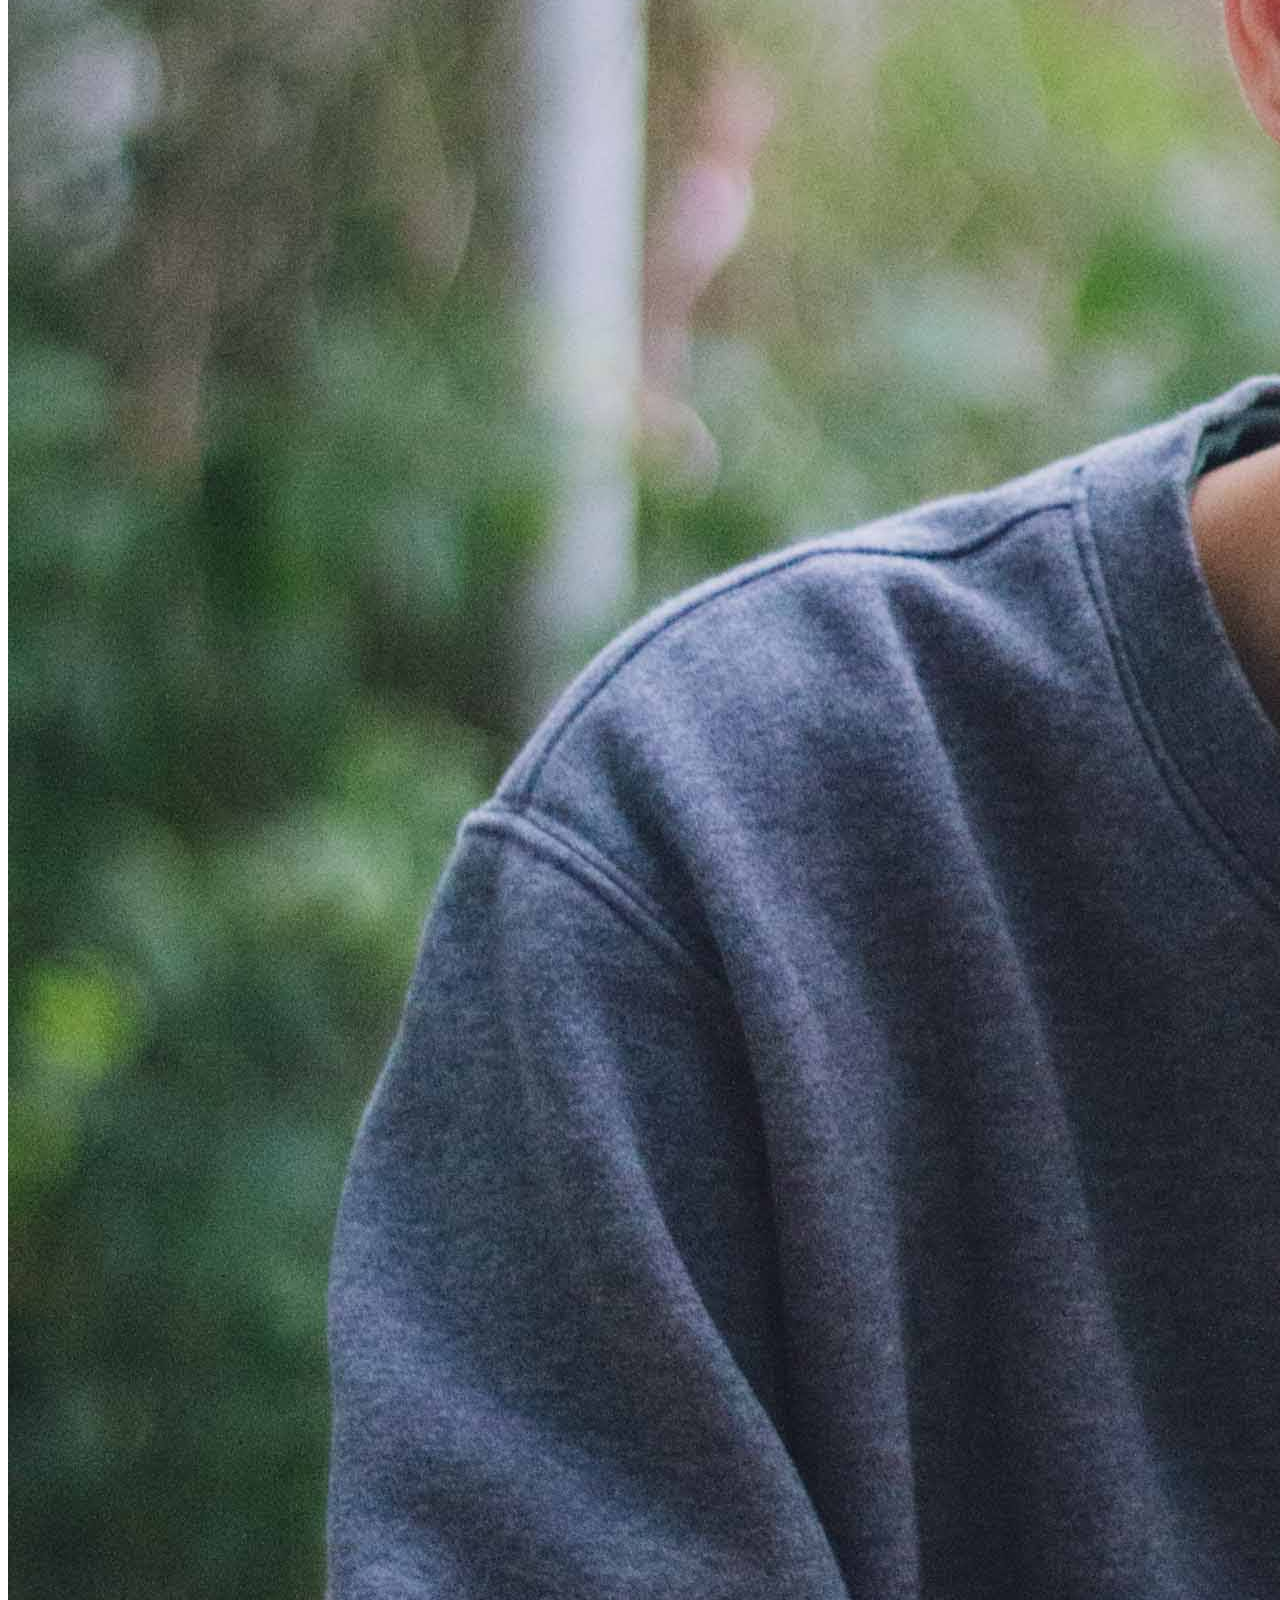
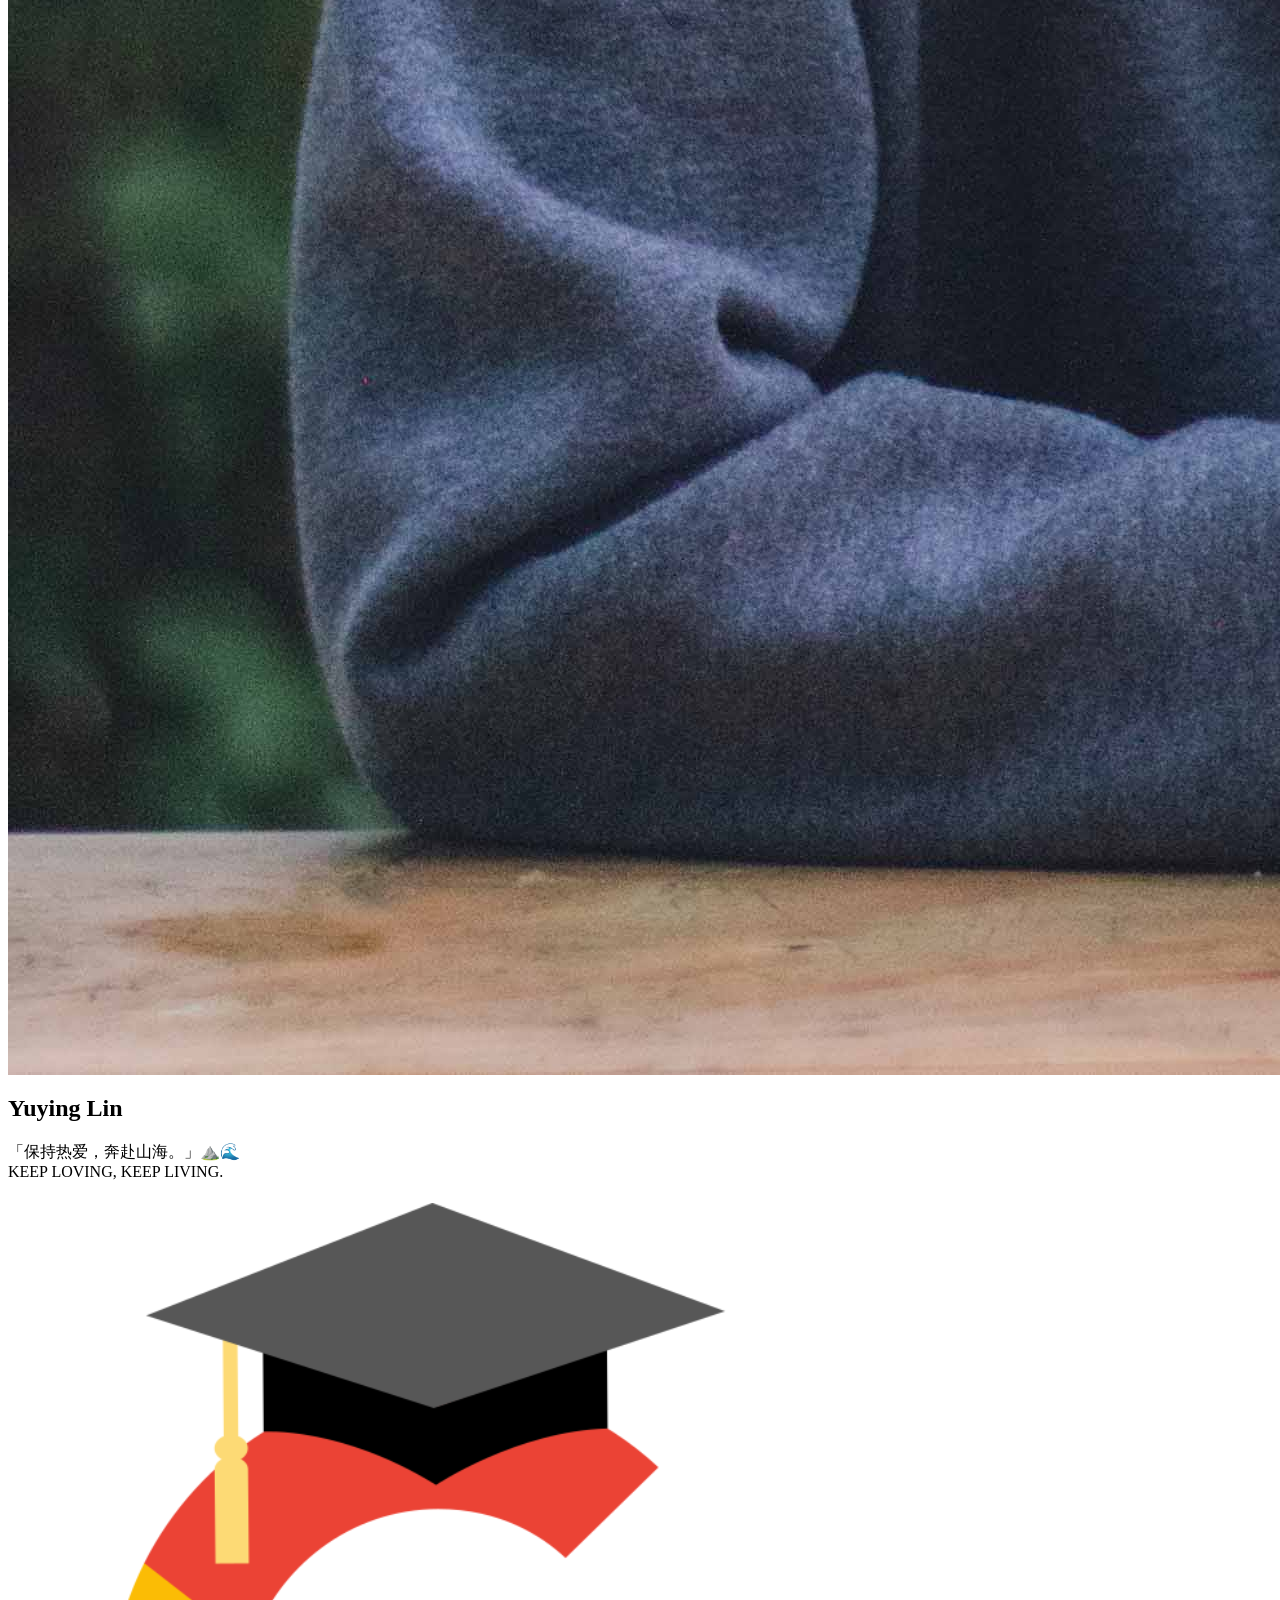
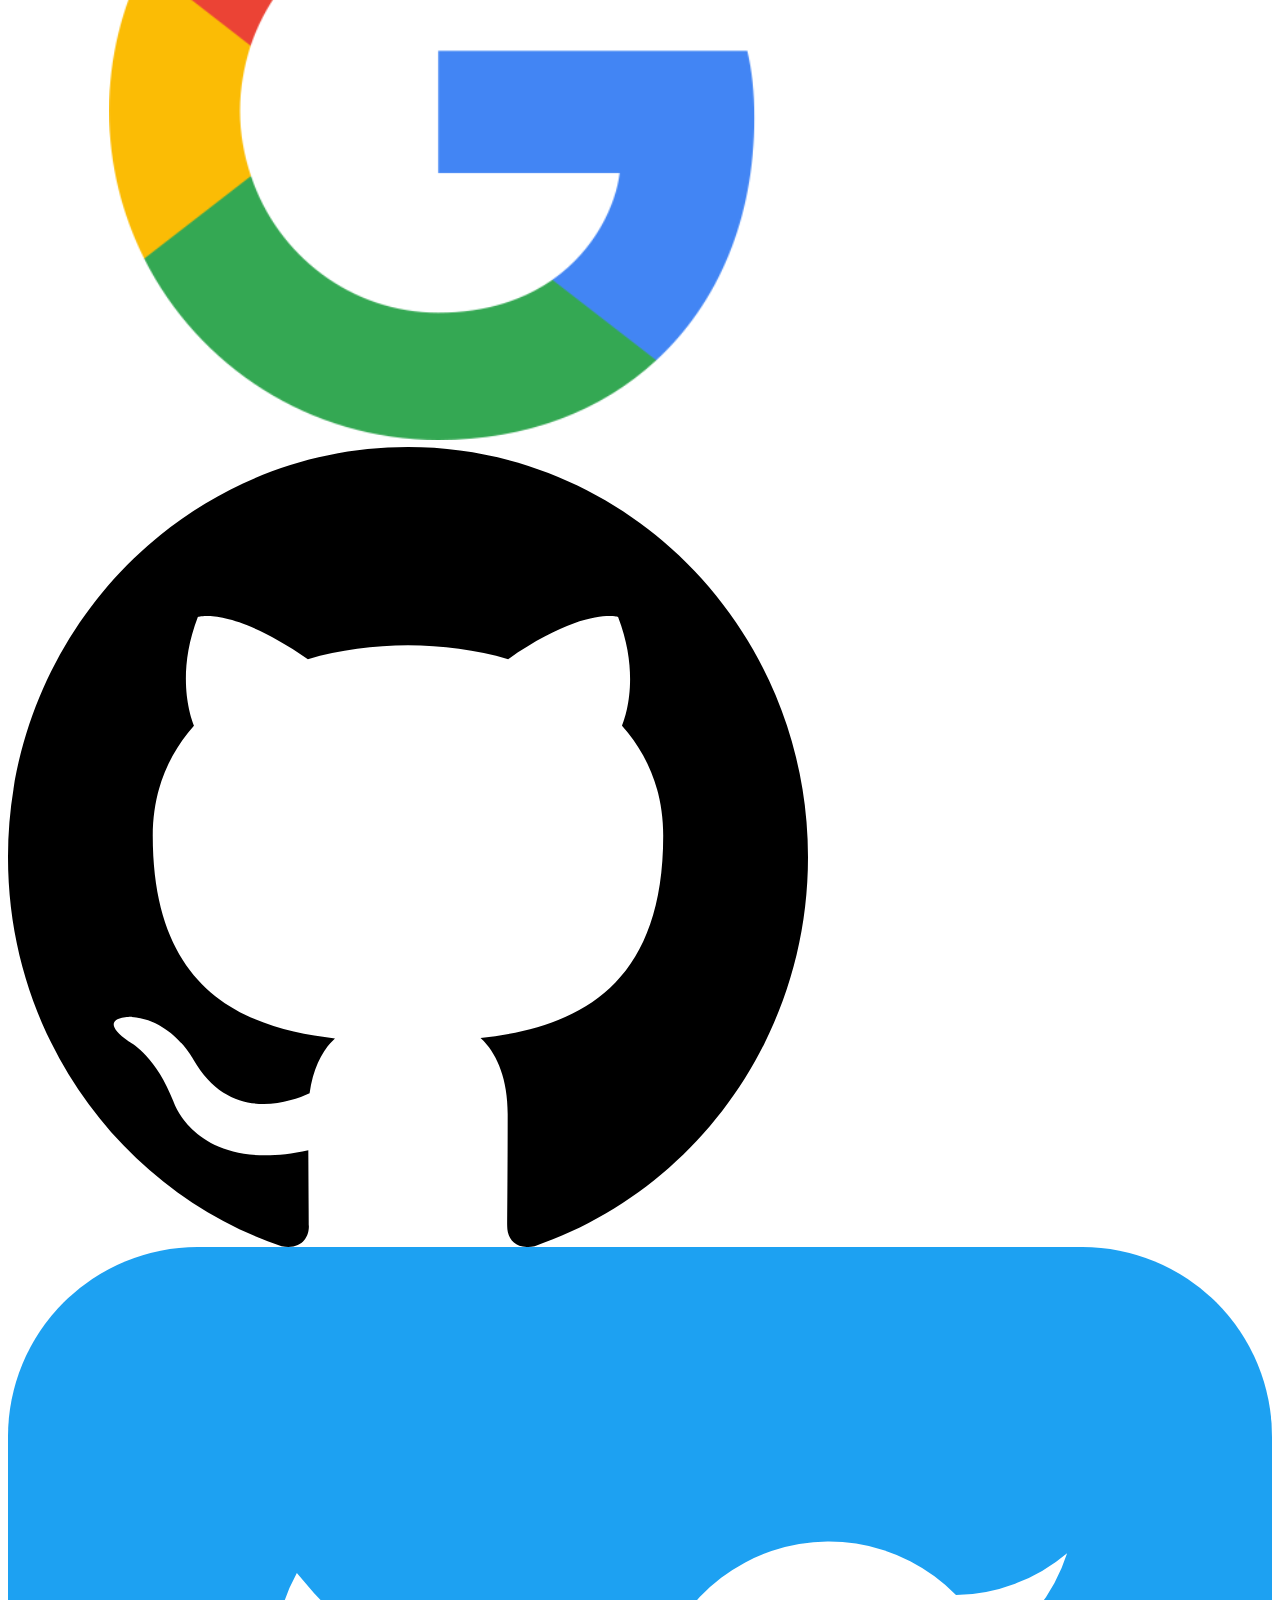
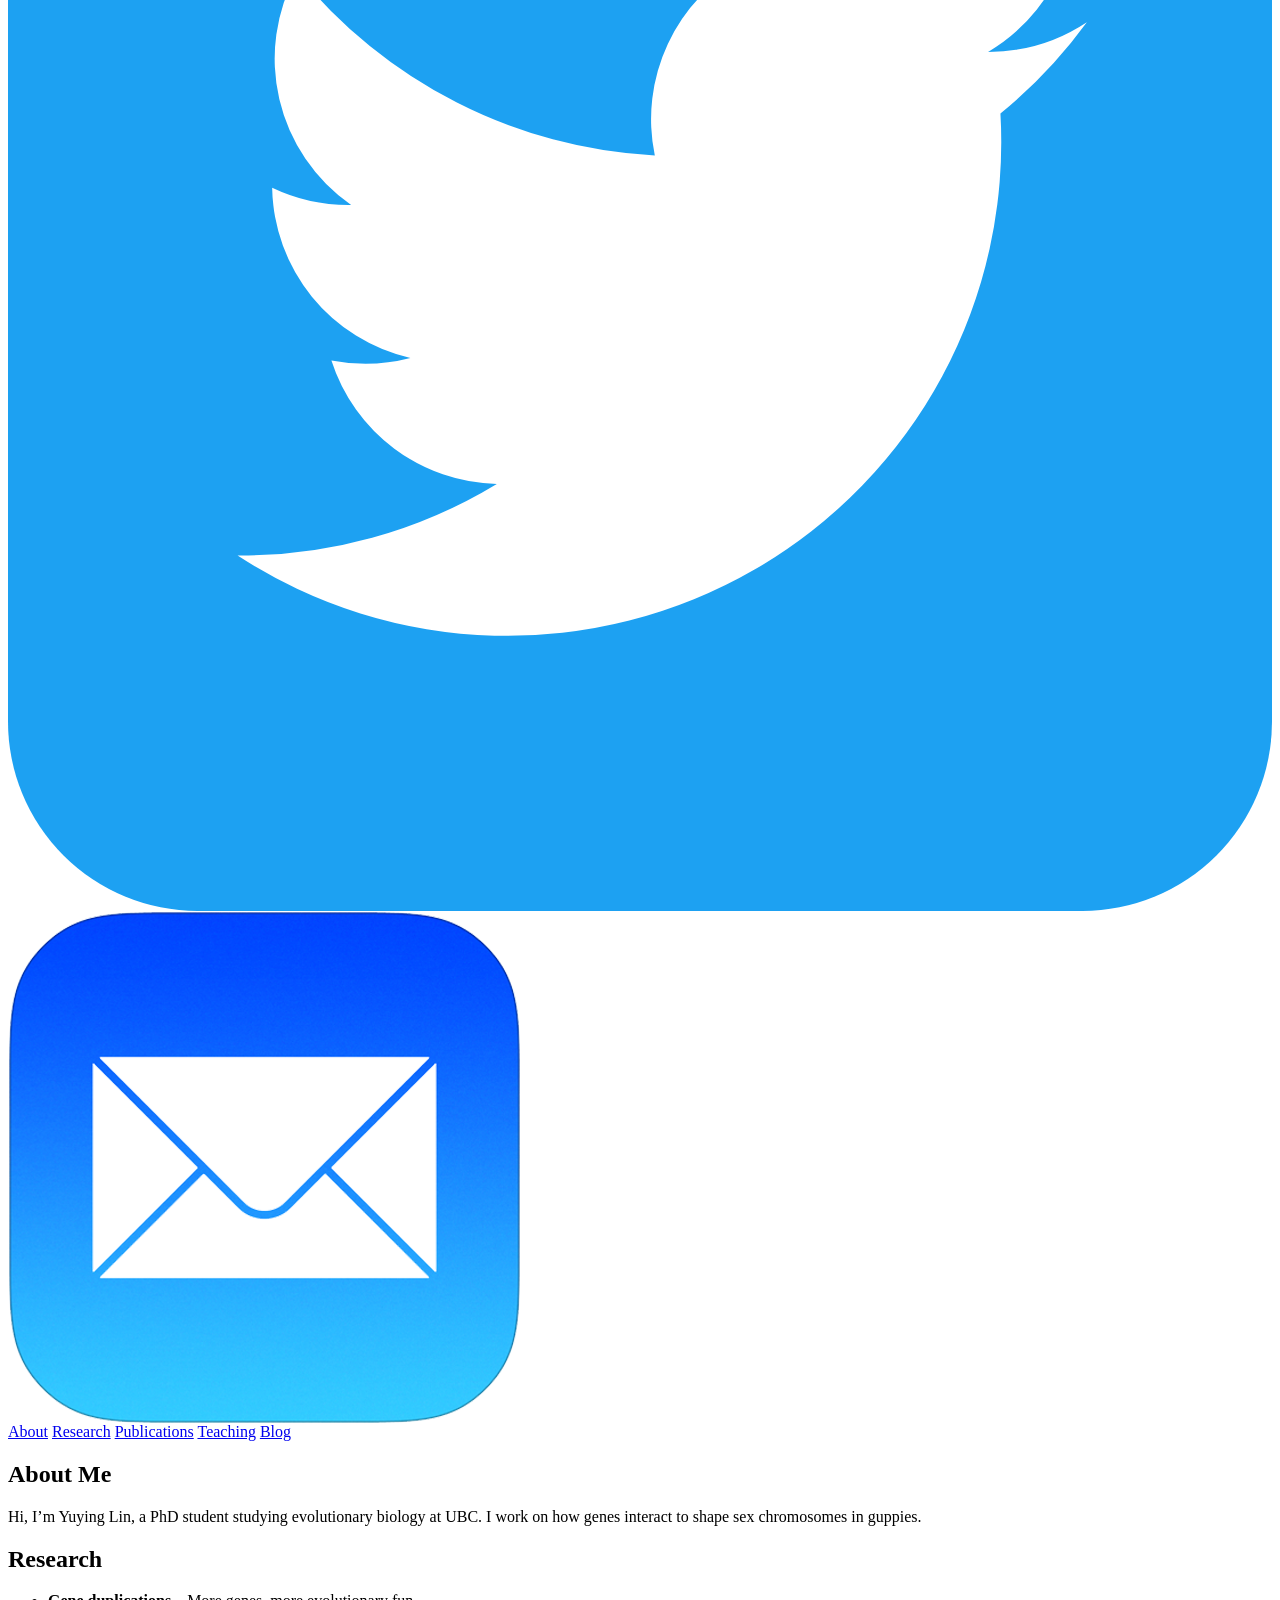
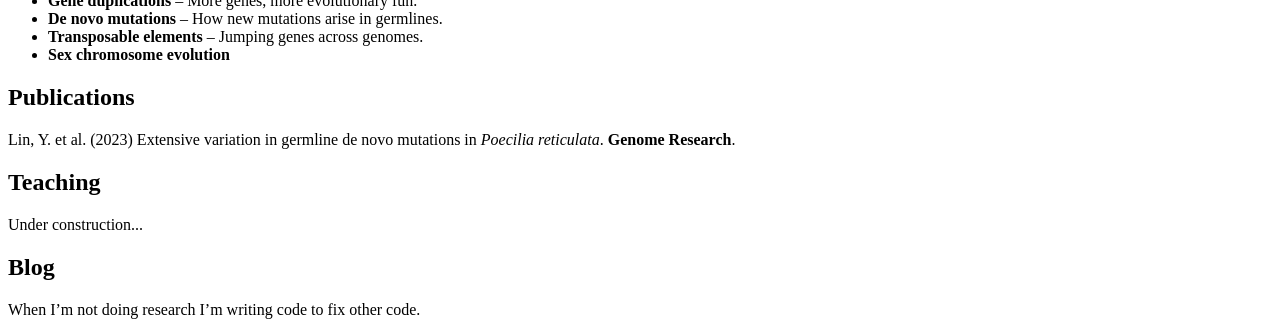
==== commit 92de1223: "Create index.html" ====
--- a/index.html
+++ b/index.html
@@ -1,677 +1,114 @@
-<!DOCTYPE html>
-<html lang="en">
-<head>
-  <meta charset="UTF-8">
-  <meta name="viewport" content="width=device-width, initial-scale=1.0, minimum-scale=0.5, maximum-scale=2">
-  <meta name="website" content="Evolutionary Biology">
-  <title> YUYING LIN ⛰️🌊 </title>
-  <link rel="stylesheet" href="https://cdnjs.cloudflare.com/ajax/libs/font-awesome/4.7.0/css/font-awesome.min.css">
-  <link rel="icon" href="./images/lion_1f981.png" type="image/png">
-  <link href="https://fonts.googleapis.com/icon?family=Material+Icons" rel="stylesheet">
-  <link href="https://fonts.googleapis.com/css?family=Saira+Semi+Condensed:500,600,700" rel="stylesheet">
-    
+<body>
 
-  
-  <style>
-    /* General Styles */
-    body {
-      display: flex;
-      align-items: center;
-      justify-content: center;
-      flex-direction: column;
-      background-color: #f1f1f1;
-      margin: 0;
-      transition: opacity 0.5s ease; /* Animation for fade-in effect */
-    }
+<header class="hero">
 
-    .type, .typed {
-      color: black !important;
-    }
-    
-    .container {
-      width: 100%;
-      height: 100%;
-      display: inline-flex;
-      justify-content: center;
-      align-items: center;
-      font-style: Courier;
-      color: #616A6B;
-    }
+<img src="./images/IMG_2901.jpg" class="avatar">
 
-    .container h2 {
-      font-size: 20px;
-      color: #999;
-      font-weight: 500;
-      letter-spacing: 3px;
-      top: 65%;
-      position: absolute;
-    }
+<h2>Yuying Lin</h2>
 
-    /* Top Section */
-    .top-section {
-      display: flex;
-      align-items: center;
-      justify-content: center;
-      position: absolute;
-      top: 38%;
-      left: 50%;
-      transform: translate(-50%, -30%);
-    }
+<p class="tagline">
+「保持热爱，奔赴山海。」⛰️🌊 <br>
+KEEP LOVING, KEEP LIVING.
+</p>
 
-    .mydiv {
-      width: 150px;
-      aspect-ratio: 1 / 1;
-      border-radius: 50%;
-      overflow: hidden;
-      margin-right: 0px;
-    }
+<div class="socials">
 
-    .mydiv img {
-      width: 100%;
-      height: 100%;
-      object-fit: cover;
-      object-position: center top;
-    }
-    
-    h3 {
-      text-align: left;
-      font-size: 18px;
-      line-height: 1.6;
-    }
+<a href="https://scholar.google.com/citations?hl=en&user=VT0LYbkAAAAJ">
+<img src="./images/google.svg">
+</a>
 
-    /* Image Gallery */
-    .image-gallery {
-      display: flex;
-      position: absolute; /* Use absolute positioning */
-      flex-direction: column; /* Stack items vertically */
-      justify-content: center; /* Center items vertically inside the container */
-      align-items: flex-end; /* Align the items to the right */
-      gap: 20px; /* Spacing between items */
-      width: auto; /* Ensure gallery width adjusts to content */
-      padding-bottom: 50px;
-      top: 48%; /* Move the gallery to the vertical center */
-      right: 25px; /* Align the gallery to the right edge */
-      transform: translateY(-48%); /* Center the gallery vertically */
-    }
+<a href="https://github.com/Lin-Yuying">
+<img src="./images/github.svg">
+</a>
 
-    .image-gallery .gallery-item {
-      width: 30px;
-      height: 30px;
-      border-radius: 50%;
-      overflow: hidden;
-      position: relative; /* Ensure items are positioned in the flex container */
-    }
+<a href="https://x.com/Y_Lin_Evo">
+<img src="./images/twitter.svg">
+</a>
 
-    .image-gallery img {
-      width: 100%;
-      height: 100%;
-      object-fit: cover;
-      /* No need to apply top: 80% here */
-    }
+<a href="mailto:linyuying@zoology.ubc.ca">
+<img src="./images/email.png">
+</a>
+
+</div>
+
+</header>
 
 
-    /* Scroll-Down Icon */
-    .scroll-down-div {
-      position: absolute;
-      bottom: 20px;
-      width: 100%;
-      color: #4d4d4d;
-      cursor: pointer;
-      height: 32px;
-      font-size: 28px;
-      text-align: center;
-    }
+<nav class="navbar">
 
-    .pulse-icon {
-      animation: pulse 1.5s infinite;
-    }
+<a href="#about">About</a>
+<a href="#research">Research</a>
+<a href="#publications">Publications</a>
+<a href="#teaching">Teaching</a>
+<a href="#blog">Blog</a>
 
-    @keyframes pulse {
-      0% {
-        transform: translateY(0); color: black;
-      }
-      50% {
-        transform: translateY(15px); color: #4d4d4d; /* Move down */
-      }
-      100% {
-        transform: translateY(0); color: #4d4d4d;
-      }
-    }
-
-    /* Smooth Scroll Animation */
-    .scrolling-animation {
-      opacity: 0;
-      transition: opacity 0.5s ease;
-    }
-
-    .visible {
-      opacity: 1;
-    }
+</nav>
 
 
-    /* Navigation Bar Styles */
-    .navbar {
-      position: fixed;
-      top: 0;
-      width: 100%;
-      background-color: rgba(255, 255, 255, 0.7);
-      backdrop-filter: blur(10px);
-      display: flex;
-      justify-content: space-between;
-      padding: 0px 20px;
-      z-index: 9999; /* Increase z-index to make sure it's on top of other elements */
-      border-bottom: 1px solid rgba(255, 255, 255, 0.2);
-      font-family: "Courier New", monospace;
-      font-weight: 520;
-      background-color: #f1f1f1;
-    }
+<main>
 
-    .navbar .left {
-      display: flex;
-      align-items: center;
-    }
+<section id="about">
 
-    .navbar .right {
-      display: flex;
-      justify-content: flex-end;
-      gap: 15px;
-      padding-right:30px;
-    }
+<h1>About Me</h1>
 
-    .navbar a {
-      color: #666;
-      text-decoration: none;
-      font-size: 20px;
-      padding: 3px 15px;
-      transition: all 0.3s ease;
-      display: flex;
-      align-items: center;
-    }
+<p>
+Hi, I’m Yuying Lin, a PhD student studying evolutionary biology at UBC.
+I work on how genes interact to shape sex chromosomes in guppies.
+</p>
 
-    .navbar a:hover {
-      background-color: #f1f1f1;
-      border-radius: 5px;
-    }
-
-    .nav-image {
-      width: 50px;
-      height: 50px;
-      border-radius: 50%;
-      margin-right: 10px;
-      object-fit: cover;
-      object-position: center top;
-    }
-
-    /* The navbar links by default are horizontal */
-    #navbar-links {
-      display: flex;
-      flex-direction: row;
-      gap: 15px;
-    }
-
-    /* Hamburger Icon */
-    .navbar .icon {
-      font-size: 30px;
-      cursor: pointer;
-      display: none; /* Initially hidden on larger screens */
-    }
-
-    /* Responsive Adjustments */
-    @media (max-width: 800px) {
-      .top-section {
-        flex-direction: column;
-        transform: translate(-50%, -50%);
-      }
-
-      #about-me {
-        background-size: contain; /* Ensures the whole image fits the smaller screen */
-        background-position: center center; /* Centers the image for better visibility */
-        background-attachment: scroll; /* Allows the image to scroll naturally */
-        padding: 20px; /* Adjust padding to avoid overcrowding */
-        height: auto; /* Allows the height to adjust dynamically based on content */
-      }
-
-      #about-me h1 {
-        font-size: 13px !important;
-        text-align: left;
-        padding-left: 5px !important;
-        padding-right: 5px !important;
-      }
-
-      #research h1 {
-        font-size: 15px !important;
-        padding-top: 50px !important;
-        text-align: left; 
-      }
-
-      /* Display the hamburger icon */
-      .navbar .icon {
-        display: block;
-      }
-
-      /* Hide the navbar links by default */
-      #navbar-links {
-        display: none;
-        flex-direction: column;
-        background-color: rgba(255, 255, 255, 0.9); /* White background with transparency */
-        position: absolute;
-        top: 50px;
-        right: 20px;
-        left: 20px;
-        z-index: 1;
-      }
-
-      #navbar-links a {
-        padding: 12px;
-        text-align: center;
-        border-bottom: 1px solid #ccc;
-      }
-
-      /* When menu is visible, display the links as a column */
-      #navbar-links.show {
-        display: flex;
-      }
-    }
-
-    @media (max-width: 480px) {
-      .mydiv {
-        width: 120px;
-        height: 120px;
-      }
-
-      h3 {
-        text-align: center !important;
-        font-size: 10px !important;
-        line-height: 1.2;
-      }
-      .container h2 {
-      font-size: 10px;
-      }
-      .image-gallery .gallery-item {
-      gap: 10px;
-      width: 20px;
-      height: 20px;
-      }
-    }
-
-    /* Section Styles */
-    section {
-      height: 100vh;
-      display: flex;
-      align-items: center;
-      justify-content: center;
-      text-align: center;
-      transition: all 0.5s ease;
-      padding: 20px;
-    }
-
-    #about-me, #research, #publications, #teaching, #blog {
-      padding-left: 150px;
-      padding-right: 150px;
-      text-align: left;
-      font-family: "Courier New", monospace;
-      justify-content: left !important;
-    }
-
-
-    #about-me {
-      background-image: url('./images/pexels-fmaderebner-869258.jpg');
-      background-size: cover; /* Ensures the image covers the entire area */
-      background-position: center; /* Centers the image */
-      background-attachment: fixed; /* Optional: Locks the image while scrolling */
-      color: black;
-      text-align: left;
-      display: flex;
-      justify-content: center;
-      align-items: center;
-      padding: 0;
-      height: 100vh;
-      padding-right: 150px;
-      padding-left: 150px;
-    }
-
-    #about-me h1 {
-      font-size: 18px;
-      margin: 0;
-      padding: 20px;
-      font-weight: 550;
-      position: relative;
-      z-index: 1;
-    }
-
-    #about-me h1::before {
-      content: '';
-      position: absolute;
-      top: 0;
-      left: 0;
-      right: 0;
-      bottom: 0;
-      background-color: rgba(255, 255, 255, 0.85);
-      z-index: -1;
-    }
-
-    #research {
-      text-align: left;
-      font-size: 18px;
-    }
-
-    #research h1 {
-      font-size: 18px;
-      font-weight: 500;
-
-    }
-
-    #publications h1 {
-      font-size: 18px;
-      font-weight: 500;
-    }
-
-    #teaching h1 {
-      font-size: 18px;
-      font-weight: 500;
-
-    }
-
-    #blog h1 {
-      font-size: 18px;
-      font-weight: 500;
-    }
-    
-    html {
-      scroll-behavior: smooth;
-    }
-
-    .fade-in {
-      opacity: 0;
-      transform: translateY(50px);
-      animation: fadeInUp 1s forwards;
-    }
-
-    @keyframes fadeInUp {
-      from {
-        opacity: 0;
-        transform: translateY(50px);
-      }
-      to {
-        opacity: 1;
-        transform: translateY(0);
-      }
-    }
-
-  </style>
-</head>
-  
-<body class="scrolling-animation">
-  <!-- Navigation Bar -->
-  <div class="navbar">
-    <div class="left">
-      <a href="#main">
-        <img src="./images/IMG_2901.jpg" class="nav-image">
-        Yuying Lin
-      </a>
-    </div>
-    <div class="right">
-      <!-- Hamburger Icon -->
-      <a href="javascript:void(0);" class="icon" onclick="toggleMenu()">&#9776;</a>
-      <!-- Navbar Links -->
-      <div id="navbar-links">
-        <a href="#about-me" onclick="addAnimation('about-me')">About Me</a>
-        <a href="#research" onclick="addAnimation('research')">Research</a>
-        <a href="#publications" onclick="addAnimation('publications')">Publications</a>
-        <a href="#teaching" onclick="addAnimation('teaching')">Teaching</a>
-        <a href="#blog" onclick="addAnimation('blog')">Blog</a>
-      </div>
-    </div>
-  </div>
-
-  <!-- Sections -->
-    <section id="main">
-      <div class="top-section">
-      <div class="mydiv">
-        <img src="./images/IMG_2901.jpg" alt="Avatar">
-      </div>
-      
-      <h3>
-        &nbsp;&nbsp;&nbsp;「保持热爱，奔赴山海。」⛰️🌊&nbsp;&nbsp;&nbsp;&nbsp;&nbsp;<br>
-        <hr>
-        &nbsp;&nbsp;&nbsp;&nbsp;KEEP LOVING, KEEP LIVING.&nbsp;&nbsp;&nbsp;&nbsp;
-      </h3>
-    </div>
-
-    <!-- Image Gallery centered below the text -->
-    <div class="image-gallery">
-      <div class="gallery-item">
-        <a href="https://scholar.google.com/citations?hl=en&user=VT0LYbkAAAAJ" target="_blank">
-          <img src="./images/google.svg" alt="googlescholar-icon">
-        </a>
-      </div>
-      <div class="gallery-item">
-        <a href="https://github.com/Lin-Yuying" target="_blank">
-          <img src="./images/github.svg" alt="github-icon">
-        </a>
-      </div>
-      <div class="gallery-item">
-        <a href="https://x.com/Y_Lin_Evo" target="_blank">
-          <img src="./images/twitter.svg" alt="twitter-icon">
-        </a>
-      </div>
-      <div class="gallery-item">
-        <a href="https://www.instagram.com/your-profile" target="_blank">
-          <img src="./images/instagram.svg" alt="instagram-icon">
-        </a>
-      </div>
-      <div class="gallery-item">
-        <a href="mailto:linyuying@zoology.ubc.ca" target="_blank">
-          <img src="./images/email.png" alt="email-icon">
-        </a>
-      </div>
-      <div class="gallery-item">
-        <a href="https://orcid.org/0000-0001-7057-5588" target="_blank">
-          <img src="./images/orcid.svg" alt="orcid-icon">
-        </a>
-      </div>
-    </div>
-    
-    <div class="container">
-      <h2> / I AM <span class="type"> </span> /</h2>
-    </div>
-    <script src="./sources/typed.umd.js"></script>
-    <script>
-      var typed = new Typed(".type", {
-        strings: ['YUYING LIN.', 'A PHD STUDENT@UBC.', 'A COMPUTATIONAL BIOLOGIST.', 'AN EVOLUTIONARY BIOLOGIST.', 'A CRAZY FAN OF OOLONG TEA.'],
-        typeSpeed: 50,
-        loop: true,
-        backSpeed: 50,
-        backDelay: 2000
-      });
-    </script>
-
-    <div class="scroll-down-div" onclick="window.location.href = '#about-me';">
-      <i class="fa fa-angle-down pulse-icon"></i>
-    </div>
-  </section> 
-
-  <section id="about-me">
-    <h1>
-      <br>Hi, I’m Yuying Lin, a PhD student trying to decode the mysteries of how genes work together to create sex chromosomes in guppies, like a genetic matchmaking service, but with fewer love letters and more complex algorithms.
-      <br><br>
-      In the lab, my skills include:
-      <br>1. Writing Python code, hoping it runs without asking for a tea break and praying that the syntax doesn’t turn against me;
-      <br>2. Pretending to understand what "p-value" really means while holding a cup of oolong tea.
-      <br>3. Deciphering the secrets of guppy fish genetics, because they are cute and have big evolutionary stories to tell.
-
-      <br><br>
-      Keywords: Bio Nerd, Omics Geek, Conference Locust, Research Robot, Crustacean Crusher, Oolong Tea-rrific Brewmaster
-
-      <br><br>
-      2019 - 2025  Ph.D. in Evolutionary Biology, University of British Columbia
-      <br>2016 - 2019  M.S. in Zoology, Beijing Normal University
-      <br>2011 - 2015  B.S. in Biological Sciences, South China Normal University
-
-      
-
-      <br><br>Feel free to reach out if you want to chat about evolution, genetics, or the eternal question: Why does my code work sometimes? <a href="mailto:linyuying@zoology.ubc.ca">linyuying@zoology.ubc.ca</a>
-      <br><br>(Under Construction...Stay tuned!)
-
-      <br><br>
-    </h1> 
-  </section>
-
-  <section id="research">
-    <h1> 
-        <br><br>I’m broadly interested in evolutionary biology. 🔬 
-        But, with limited time and energy (because, you know, life), 
-        I’m currently working on:
-        <ul>
-            
-            <li><span style="font-weight: bold; color: black;">Gene Duplications</span> – More genes, more fun, right? Or maybe a bit of chaos… 🧬</li>
-            <br><li><span style="font-weight: bold; color: black;">De Novo Mutations</span> - The birth of something completely new. Talk about originality! 💥</li>
-            <br><li><span style="font-weight: bold; color: black;">Transposable Elements</span> – Jumping genes? Yep, you read that right. 🤸‍♂️</li>
-            <br><li><span style="font-weight: bold; color: black;">Sex Chromosome Evolution</span> – How do those chromosomes shape our world? 🤔</li>
-            <br>...and who knows what else I’ll stumble upon! 🌱
-        </ul>
-        <br><br>(Under Construction...Stay tuned!)     
-    </h1>
-  </section>
-
-<section id="publications">
-  <h1>
-      <a style="font-size: 22px;">
-        <b>Publications</b>
-      </a>
-      (<sup><em>#</em></sup>corresponding author,
-        <a href="https://scholar.google.com/citations?hl=en&user=VT0LYbkAAAAJ" target="_blank" style="text-decoration: none; color: inherit; cursor: pointer; display: inline-flex; align-items: left; font-size: 18px; font-weight: 520;">
-          <i class="fa fa-graduation-cap" style="margin-right: 8px;font-size: 15px"></i>Google Scholar)  
-      </a>
-       <br>1. <u><b>Lin, Y.<sup><em>#</em></sup></b></u>, Darolti, I., Morris, J., van der Bijl W., Mank, J. E. (2023) Extensive variation in germline <em>de novo</em> mutations in <em>Poecilia reticulata</em>. <b><em>Genome Research</em></b>. 33(8): 1317-1324 <b><em>(Cover Story)</em></b>
-       <br><br>2. Fong J. L. M.<sup><em>#</em></sup>, Darolti, I., Metzger D. C. H., Morris J., <u><b>Lin, Y.</b></u>, Sandkam B. A., Mank J. E. (2023) Evolutionary history of the <em>Poecilia picta</em> sex chromosomes. <b><em>Genome Biology and Evolution</em></b>. 15(3): evad030
-       <br><br>3. <u><b>Lin, Y.</b></u>, Mank, J. E<sup><em>#</em></sup>. (2022) A chromosome predisposed for sex. <b><em>Nature</em></b>. 606: 257-258 (News & Views)
-       <br><br>4. <u><b>Lin, Y.<sup><em>#</em></sup></b></u>, Darolti, I., Furman, B. L. F., Almeida, P., Sandkam, B. A., Breden, F., Wright, A. E., Mank, J. E. (2022) Gene duplication to the Y chromosome in Trinidadian Guppies. <b><em>Molecular Ecology</em></b>. 31, 1853–1863
-      </a>
-      <br><br>
-      <div style="font-family: 'Courier New', monospace; font-size: 18px; background-color: #f5f5f5; padding: 10px; border: 1px solid #ddd; border-radius: 0px; white-space: pre-wrap; line-height: 1.2; font-weight: 520;">
-        <span style="color: #000;">if</span> you_like_my_papers:
-        &nbsp;&nbsp;&nbsp;&nbsp;<em style="color: #666;"># I know you absolutely do</em>
-        &nbsp;&nbsp;&nbsp;&nbsp;absolutely cite them, or we can’t be friends
-        <span style="color: #000;">elif</span> neutral:
-        &nbsp;&nbsp;&nbsp;&nbsp;<em style="color: #666;"># don’t make me beg</em>
-        &nbsp;&nbsp;&nbsp;&nbsp;cite them anyway, do me a favor to boost my h-index
-        <span style="color: #000;">else</span>:
-        &nbsp;&nbsp;&nbsp;&nbsp;<em style="color: #666;"># really?</em>
-        &nbsp;&nbsp;&nbsp;&nbsp;think again, reconsider your life choice and start over
-      </div>
-
-       <br><br>(Under Construction...Stay tuned!)
-
-
-  </h1>
 </section>
 
 
-  <section id="teaching">
-    <h1>
-      While I’m teaching, I’m doing my best not to <del>confuse</del> my students and/or myself.
-      <br><br><br><br>(Under Construction...Stay tuned!)
-    </h1>
-  </section>
+<section id="research">
 
-  <section id="blog">
-    <h1>
-      <br><br>
-      When I’m not busy with research, I’m likely on GitHub, writing 100 lines of code to fix 10, or debating the following ratio for optimal brain function:
-      <br><br> 
-      <div style="text-align: center; padding-right: 30px;">
-        <span style="font-weight: bold; color: black;">perfect α = ratio of (tea/hrs of sleep)</span>
-      </div>
-      <br> Well, you know that, right? It’s always more tea 🍵.
-      <br>
-      <br><br><br><br>(Under Construction...Stay tuned!)
-    </h1>
-  </section>
+<h1>Research</h1>
+
+<ul>
+
+<li><b>Gene duplications</b> – More genes, more evolutionary fun.</li>
+
+<li><b>De novo mutations</b> – How new mutations arise in germlines.</li>
+
+<li><b>Transposable elements</b> – Jumping genes across genomes.</li>
+
+<li><b>Sex chromosome evolution</b></li>
+
+</ul>
+
+</section>
 
 
+<section id="publications">
 
-<script>
-  window.onload = function () {
-    document.body.classList.add("visible");
+<h1>Publications</h1>
 
-    // Function to handle navbar visibility based on visible section
-    function updateNavbarVisibility(sectionId) {
-      const navbar = document.querySelector(".navbar");
+<p>
+Lin, Y. et al. (2023) Extensive variation in germline de novo mutations in
+<i>Poecilia reticulata</i>. <b>Genome Research</b>.
+</p>
 
-      if (sectionId === "main" || sectionId === "") {
-        navbar.style.display = "none"; // Hide navbar for #main section or when no hash is set
-      } else {
-        navbar.style.display = "flex"; // Show navbar for other sections
-      }
-    }
-
-    // Intersection Observer to manage section visibility
-    const observerOptions = {
-      threshold: 0.5, // Trigger when 50% of the section is visible
-    };
-
-    const observerCallback = (entries) => {
-      entries.forEach((entry) => {
-        if (entry.isIntersecting) {
-          const sectionId = entry.target.id;
-
-          // Update navbar visibility based on section in view
-          updateNavbarVisibility(sectionId);
-
-          // Prevent URL hash update when scrolling
-          history.replaceState(null, "", window.location.pathname);
-        }
-      });
-    };
-
-    // Initialize the IntersectionObserver
-    const observer = new IntersectionObserver(observerCallback, observerOptions);
-
-    // Observe all sections
-    document.querySelectorAll("section").forEach((section) => {
-      observer.observe(section);
-    });
-
-    // Smooth scroll behavior for navbar links
-    const navbarLinks = document.querySelectorAll(".navbar a");
-    navbarLinks.forEach((link) => {
-      link.addEventListener("click", (event) => {
-        event.preventDefault(); // Prevent default link behavior
-        const targetSection = document.querySelector(link.getAttribute("href"));
-
-        // Smoothly scroll to the section
-        targetSection.scrollIntoView({ behavior: "smooth" });
-
-        // Update URL hash manually without triggering scrolling behavior
-        history.replaceState(null, "", link.getAttribute("href"));
-      });
-    });
-
-    // Handle "Main" link to immediately hide the navbar
-    const mainLink = document.querySelector('a[href="#main"]');
-    if (mainLink) {
-      mainLink.addEventListener("click", (event) => {
-        event.preventDefault();
-        document.querySelector(".navbar").style.display = "none";
-        history.replaceState(null, "", "#main");
-      });
-    }
-  };
-
-  function toggleMenu() {
-    const links = document.getElementById("navbar-links");
-    links.classList.toggle("show");
-    console.log("Menu toggled!");
-  }
-
-  function addAnimation(sectionId) {
-    const section = document.getElementById(sectionId);
-    section.classList.add("fade-in");
-    setTimeout(() => section.classList.remove("fade-in"), 1000);
-  }
-</script>
+</section>
 
 
+<section id="teaching">
+
+<h1>Teaching</h1>
+
+<p>Under construction...</p>
+
+</section>
+
+
+<section id="blog">
+
+<h1>Blog</h1>
+
+<p>
+When I’m not doing research I’m writing code to fix other code.
+</p>
+
+</section>
+
+</main>
+
 </body>
-</html>
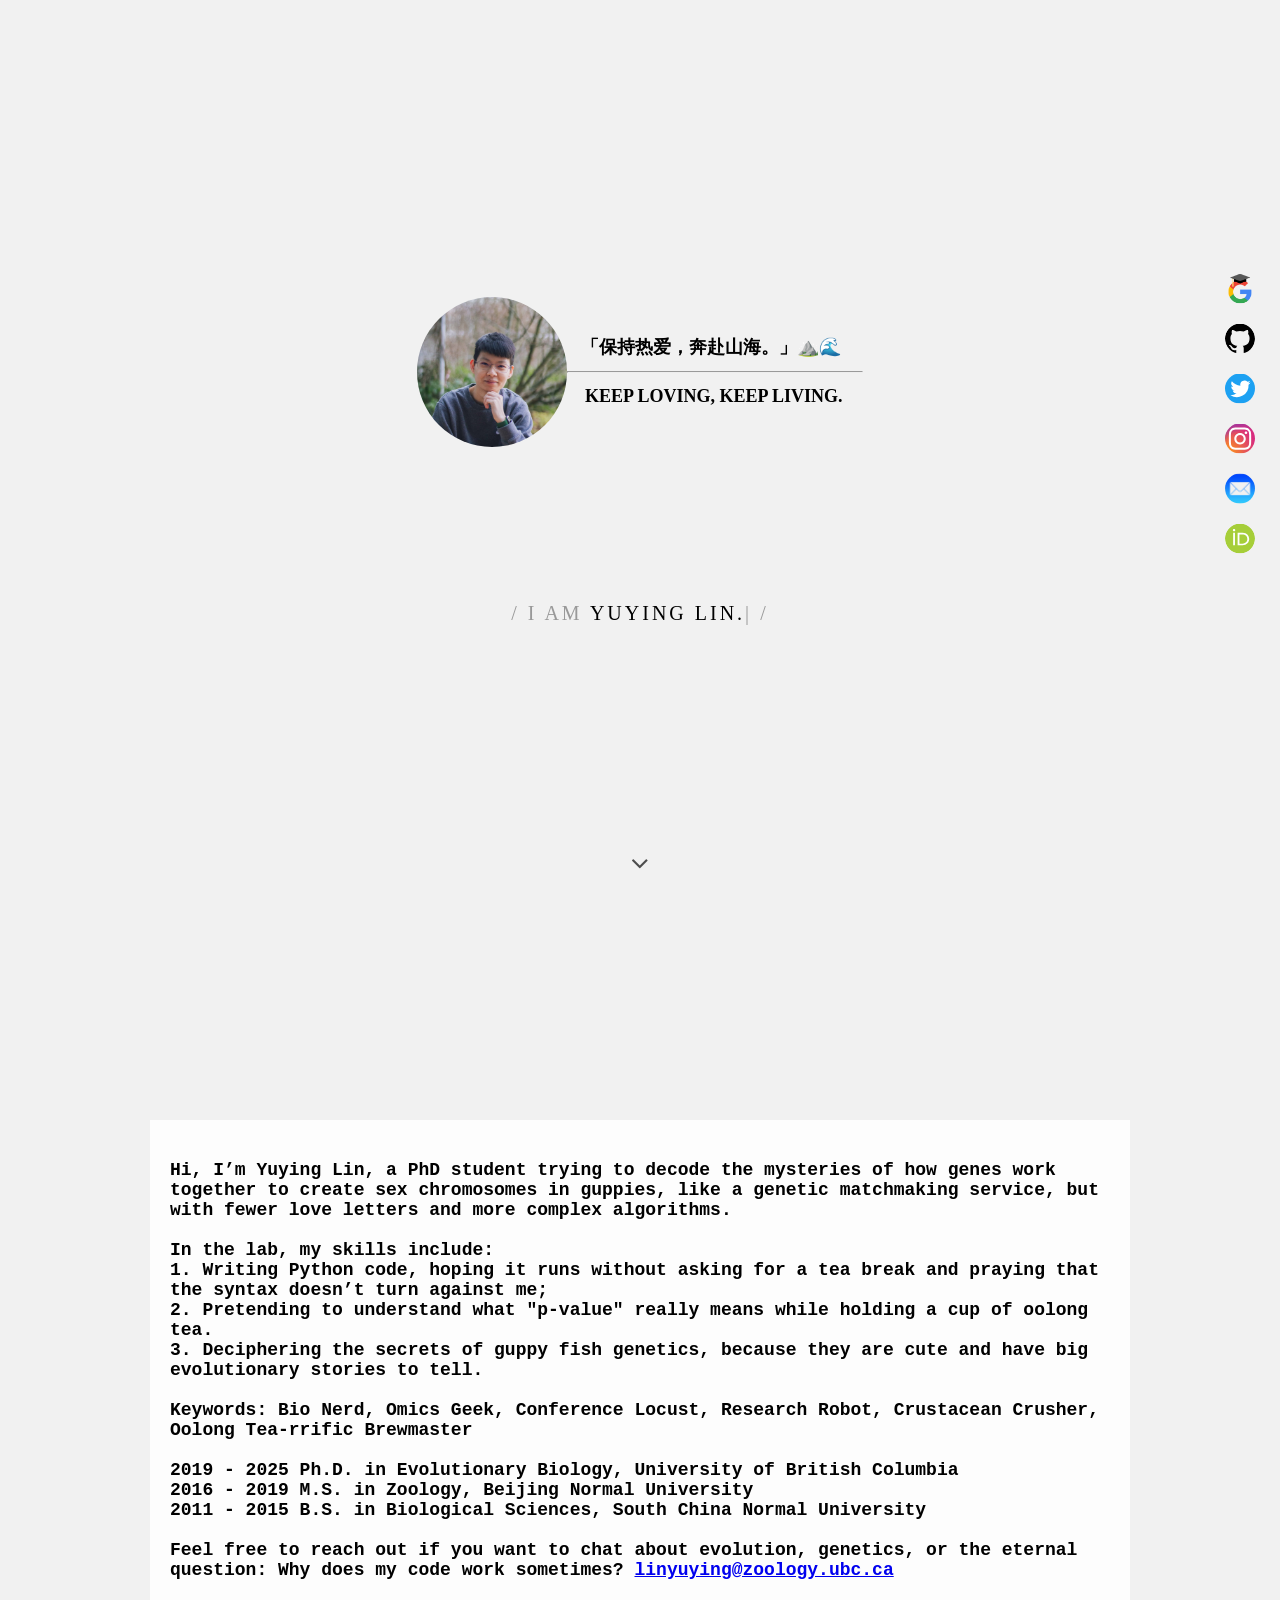
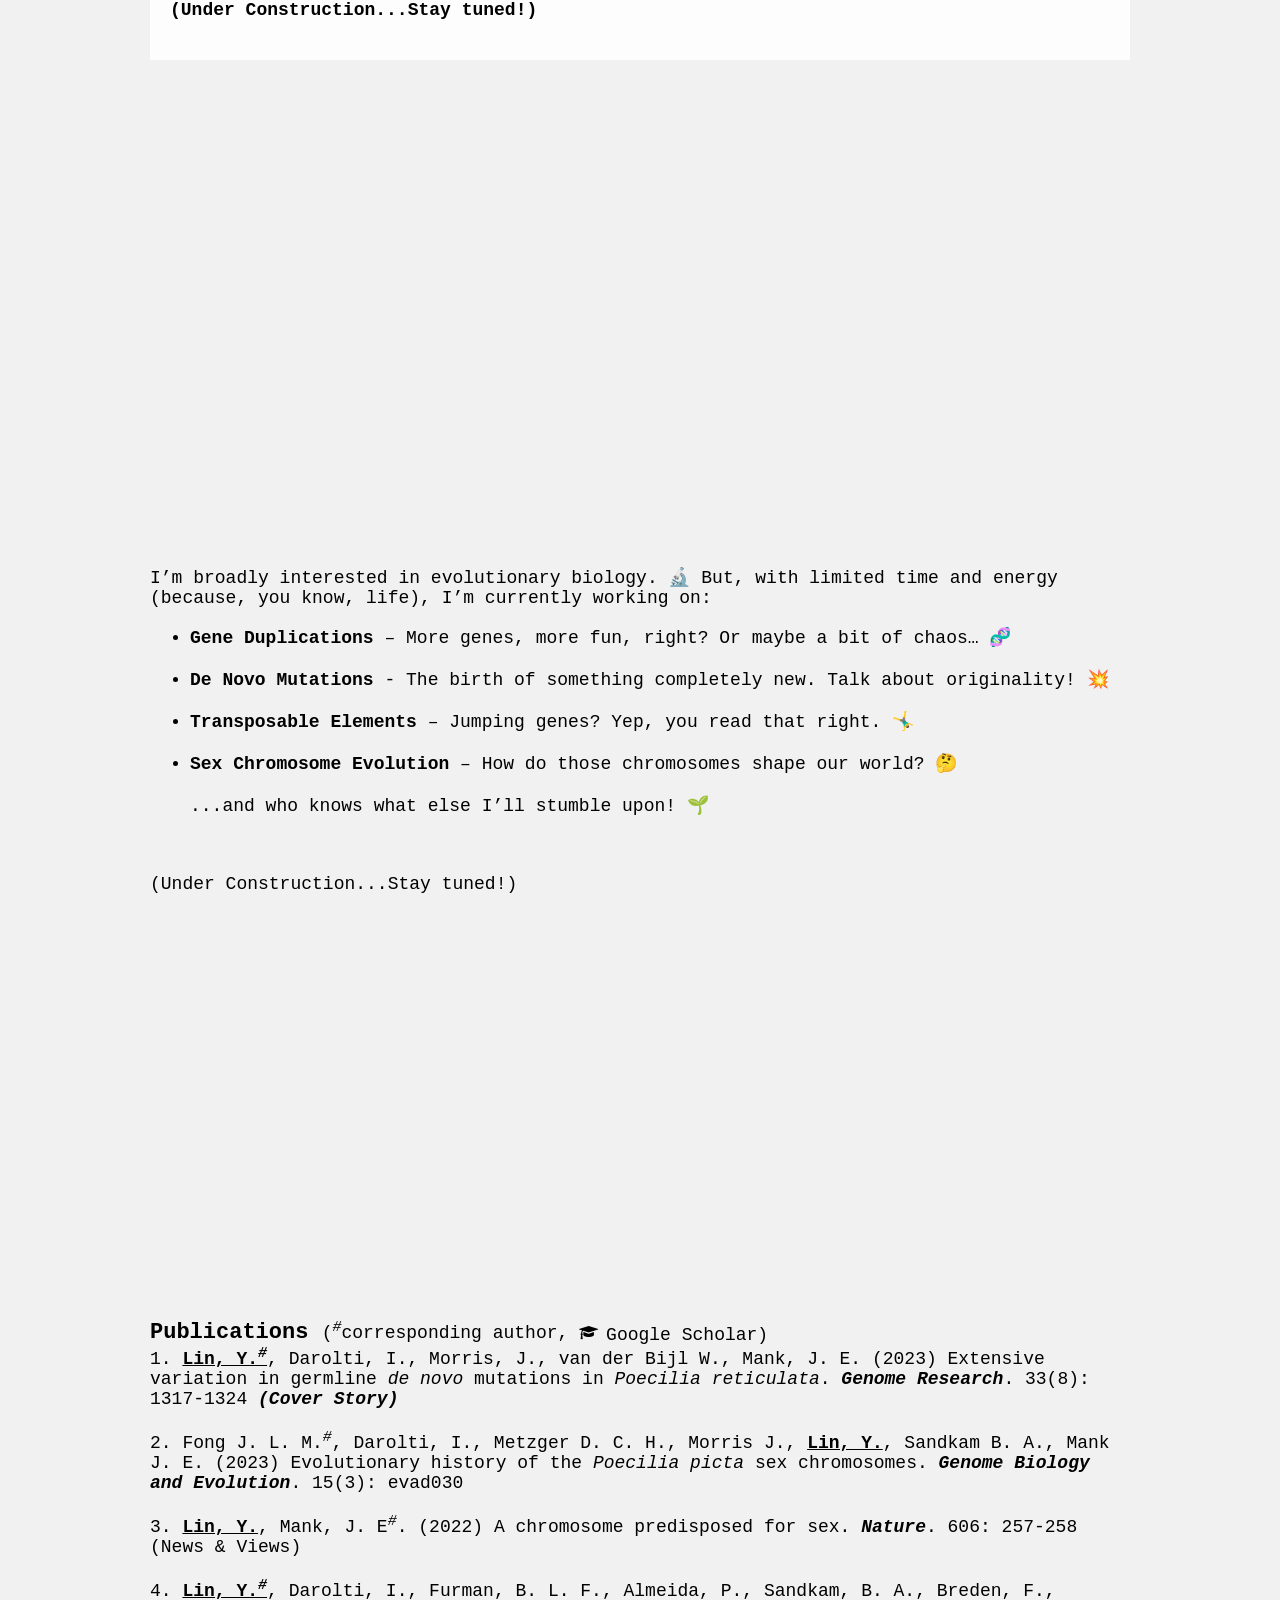
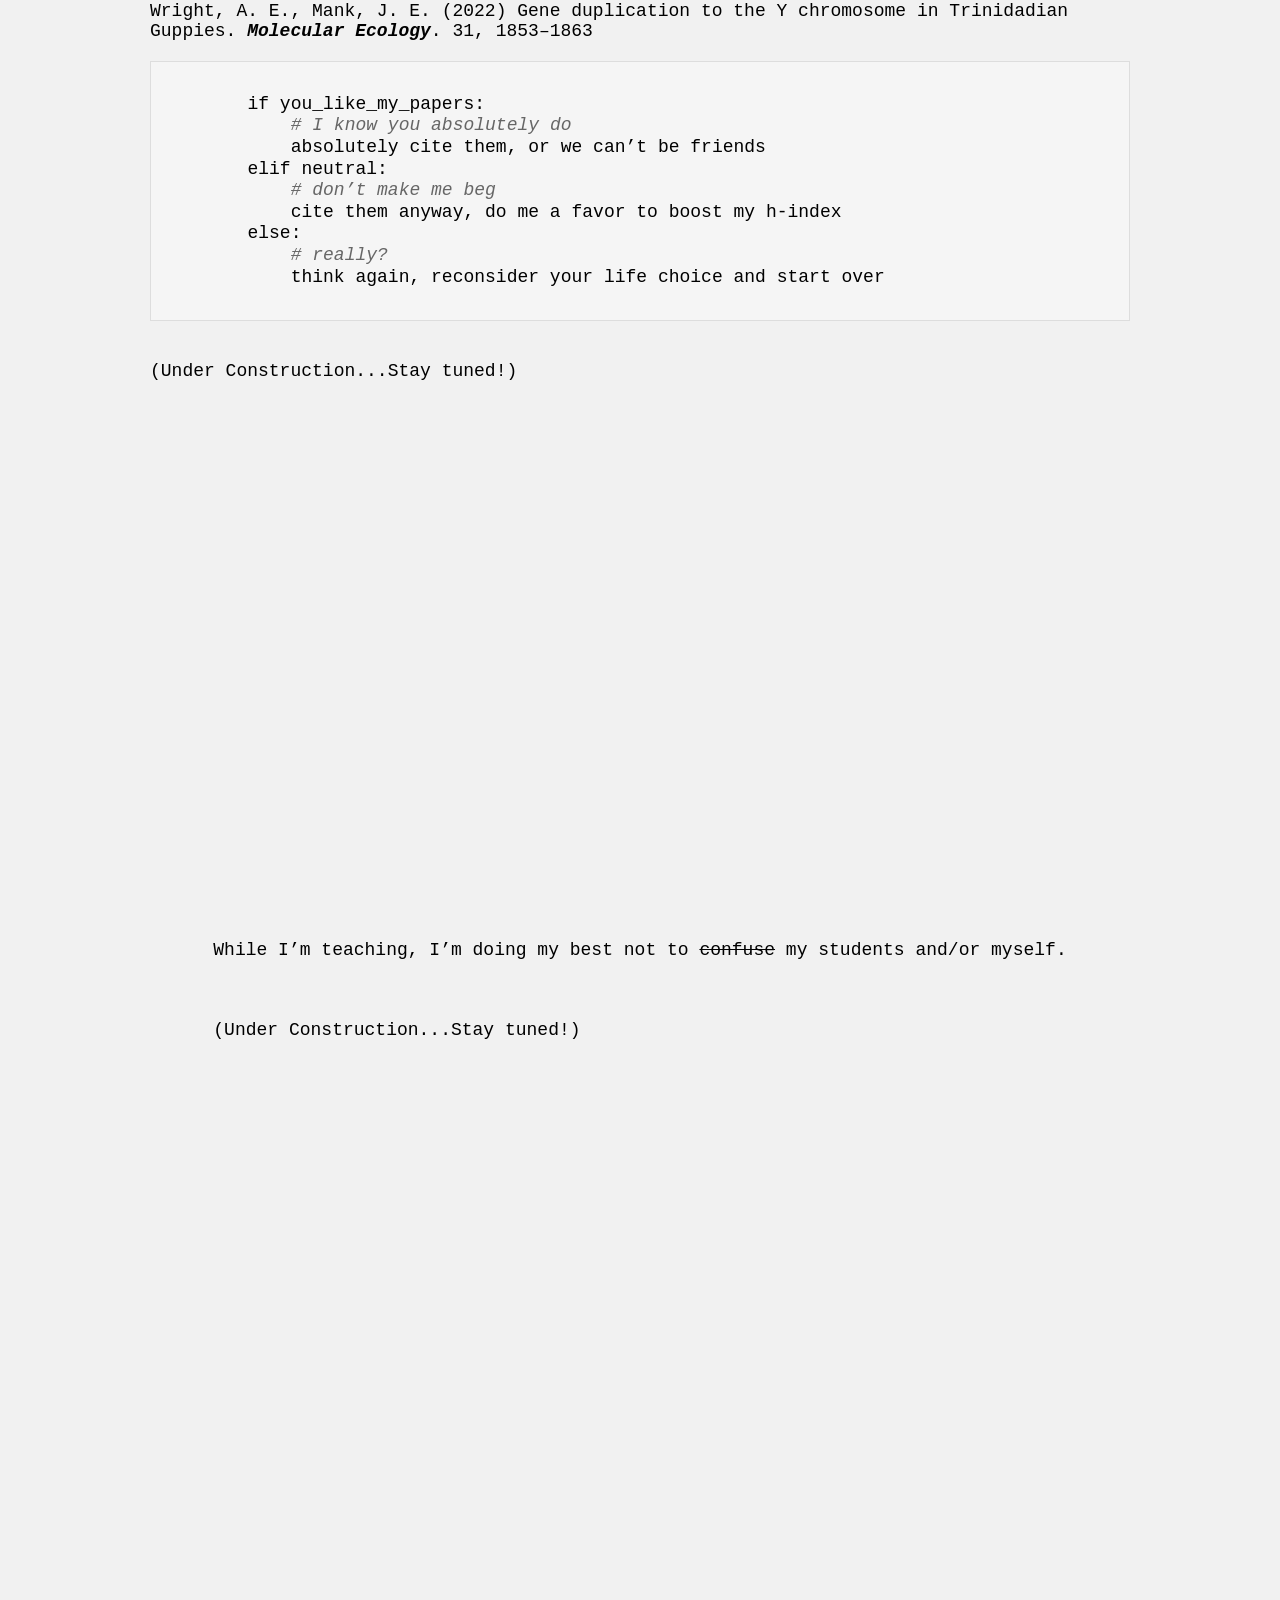
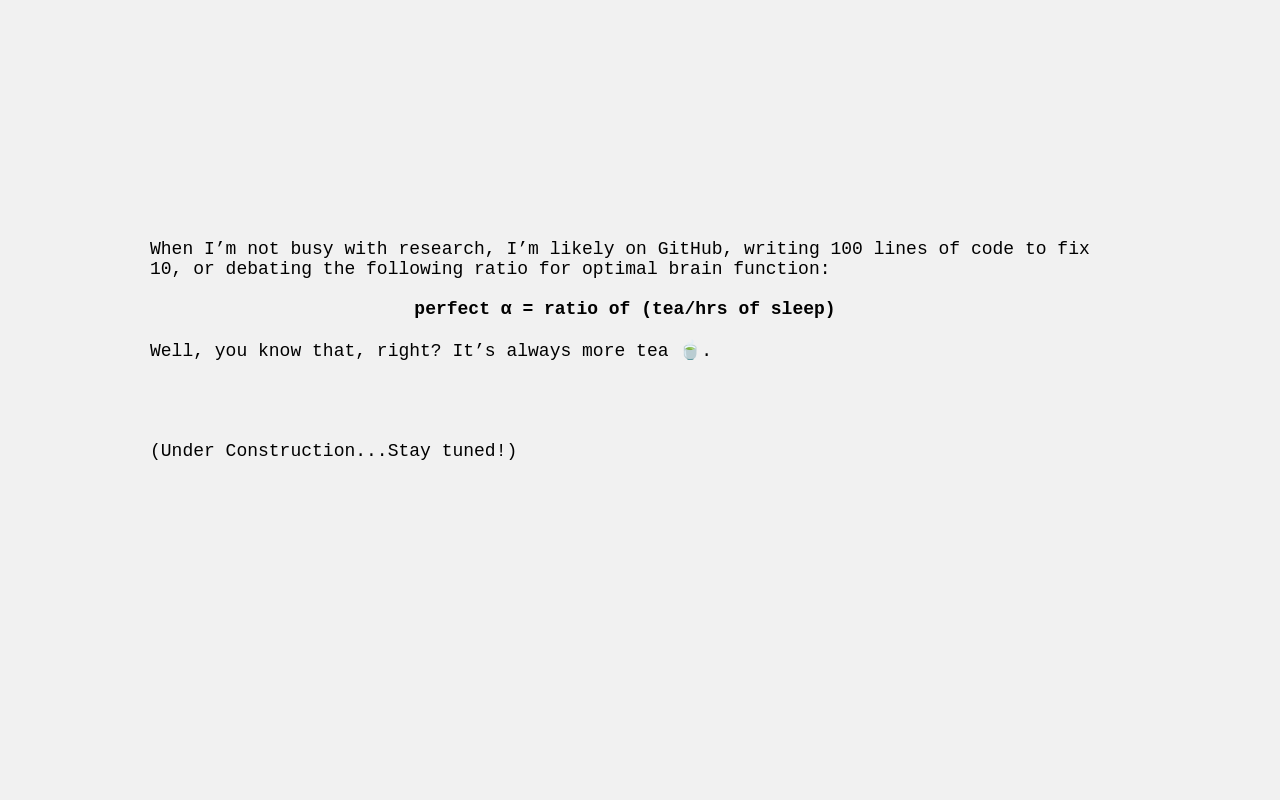
==== commit ef790c23: "Rename index_backup.html to index.html" ====
--- a/index.html
+++ b/index.html
@@ -1,114 +1,677 @@
-<body>
-
-<header class="hero">
-
-<img src="./images/IMG_2901.jpg" class="avatar">
-
-<h2>Yuying Lin</h2>
-
-<p class="tagline">
-「保持热爱，奔赴山海。」⛰️🌊 <br>
-KEEP LOVING, KEEP LIVING.
-</p>
-
-<div class="socials">
-
-<a href="https://scholar.google.com/citations?hl=en&user=VT0LYbkAAAAJ">
-<img src="./images/google.svg">
-</a>
-
-<a href="https://github.com/Lin-Yuying">
-<img src="./images/github.svg">
-</a>
-
-<a href="https://x.com/Y_Lin_Evo">
-<img src="./images/twitter.svg">
-</a>
-
-<a href="mailto:linyuying@zoology.ubc.ca">
-<img src="./images/email.png">
-</a>
-
-</div>
-
-</header>
-
-
-<nav class="navbar">
-
-<a href="#about">About</a>
-<a href="#research">Research</a>
-<a href="#publications">Publications</a>
-<a href="#teaching">Teaching</a>
-<a href="#blog">Blog</a>
-
-</nav>
-
-
-<main>
-
-<section id="about">
-
-<h1>About Me</h1>
-
-<p>
-Hi, I’m Yuying Lin, a PhD student studying evolutionary biology at UBC.
-I work on how genes interact to shape sex chromosomes in guppies.
-</p>
-
+<!DOCTYPE html>
+<html lang="en">
+<head>
+  <meta charset="UTF-8">
+  <meta name="viewport" content="width=device-width, initial-scale=1.0, minimum-scale=0.5, maximum-scale=2">
+  <meta name="website" content="Evolutionary Biology">
+  <title> YUYING LIN ⛰️🌊 </title>
+  <link rel="stylesheet" href="https://cdnjs.cloudflare.com/ajax/libs/font-awesome/4.7.0/css/font-awesome.min.css">
+  <link rel="icon" href="./images/lion_1f981.png" type="image/png">
+  <link href="https://fonts.googleapis.com/icon?family=Material+Icons" rel="stylesheet">
+  <link href="https://fonts.googleapis.com/css?family=Saira+Semi+Condensed:500,600,700" rel="stylesheet">
+    
+
+  
+  <style>
+    /* General Styles */
+    body {
+      display: flex;
+      align-items: center;
+      justify-content: center;
+      flex-direction: column;
+      background-color: #f1f1f1;
+      margin: 0;
+      transition: opacity 0.5s ease; /* Animation for fade-in effect */
+    }
+
+    .type, .typed {
+      color: black !important;
+    }
+    
+    .container {
+      width: 100%;
+      height: 100%;
+      display: inline-flex;
+      justify-content: center;
+      align-items: center;
+      font-style: Courier;
+      color: #616A6B;
+    }
+
+    .container h2 {
+      font-size: 20px;
+      color: #999;
+      font-weight: 500;
+      letter-spacing: 3px;
+      top: 65%;
+      position: absolute;
+    }
+
+    /* Top Section */
+    .top-section {
+      display: flex;
+      align-items: center;
+      justify-content: center;
+      position: absolute;
+      top: 38%;
+      left: 50%;
+      transform: translate(-50%, -30%);
+    }
+
+    .mydiv {
+      width: 150px;
+      aspect-ratio: 1 / 1;
+      border-radius: 50%;
+      overflow: hidden;
+      margin-right: 0px;
+    }
+
+    .mydiv img {
+      width: 100%;
+      height: 100%;
+      object-fit: cover;
+      object-position: center top;
+    }
+    
+    h3 {
+      text-align: left;
+      font-size: 18px;
+      line-height: 1.6;
+    }
+
+    /* Image Gallery */
+    .image-gallery {
+      display: flex;
+      position: absolute; /* Use absolute positioning */
+      flex-direction: column; /* Stack items vertically */
+      justify-content: center; /* Center items vertically inside the container */
+      align-items: flex-end; /* Align the items to the right */
+      gap: 20px; /* Spacing between items */
+      width: auto; /* Ensure gallery width adjusts to content */
+      padding-bottom: 50px;
+      top: 48%; /* Move the gallery to the vertical center */
+      right: 25px; /* Align the gallery to the right edge */
+      transform: translateY(-48%); /* Center the gallery vertically */
+    }
+
+    .image-gallery .gallery-item {
+      width: 30px;
+      height: 30px;
+      border-radius: 50%;
+      overflow: hidden;
+      position: relative; /* Ensure items are positioned in the flex container */
+    }
+
+    .image-gallery img {
+      width: 100%;
+      height: 100%;
+      object-fit: cover;
+      /* No need to apply top: 80% here */
+    }
+
+
+    /* Scroll-Down Icon */
+    .scroll-down-div {
+      position: absolute;
+      bottom: 20px;
+      width: 100%;
+      color: #4d4d4d;
+      cursor: pointer;
+      height: 32px;
+      font-size: 28px;
+      text-align: center;
+    }
+
+    .pulse-icon {
+      animation: pulse 1.5s infinite;
+    }
+
+    @keyframes pulse {
+      0% {
+        transform: translateY(0); color: black;
+      }
+      50% {
+        transform: translateY(15px); color: #4d4d4d; /* Move down */
+      }
+      100% {
+        transform: translateY(0); color: #4d4d4d;
+      }
+    }
+
+    /* Smooth Scroll Animation */
+    .scrolling-animation {
+      opacity: 0;
+      transition: opacity 0.5s ease;
+    }
+
+    .visible {
+      opacity: 1;
+    }
+
+
+    /* Navigation Bar Styles */
+    .navbar {
+      position: fixed;
+      top: 0;
+      width: 100%;
+      background-color: rgba(255, 255, 255, 0.7);
+      backdrop-filter: blur(10px);
+      display: flex;
+      justify-content: space-between;
+      padding: 0px 20px;
+      z-index: 9999; /* Increase z-index to make sure it's on top of other elements */
+      border-bottom: 1px solid rgba(255, 255, 255, 0.2);
+      font-family: "Courier New", monospace;
+      font-weight: 520;
+      background-color: #f1f1f1;
+    }
+
+    .navbar .left {
+      display: flex;
+      align-items: center;
+    }
+
+    .navbar .right {
+      display: flex;
+      justify-content: flex-end;
+      gap: 15px;
+      padding-right:30px;
+    }
+
+    .navbar a {
+      color: #666;
+      text-decoration: none;
+      font-size: 20px;
+      padding: 3px 15px;
+      transition: all 0.3s ease;
+      display: flex;
+      align-items: center;
+    }
+
+    .navbar a:hover {
+      background-color: #f1f1f1;
+      border-radius: 5px;
+    }
+
+    .nav-image {
+      width: 50px;
+      height: 50px;
+      border-radius: 50%;
+      margin-right: 10px;
+      object-fit: cover;
+      object-position: center top;
+    }
+
+    /* The navbar links by default are horizontal */
+    #navbar-links {
+      display: flex;
+      flex-direction: row;
+      gap: 15px;
+    }
+
+    /* Hamburger Icon */
+    .navbar .icon {
+      font-size: 30px;
+      cursor: pointer;
+      display: none; /* Initially hidden on larger screens */
+    }
+
+    /* Responsive Adjustments */
+    @media (max-width: 800px) {
+      .top-section {
+        flex-direction: column;
+        transform: translate(-50%, -50%);
+      }
+
+      #about-me {
+        background-size: contain; /* Ensures the whole image fits the smaller screen */
+        background-position: center center; /* Centers the image for better visibility */
+        background-attachment: scroll; /* Allows the image to scroll naturally */
+        padding: 20px; /* Adjust padding to avoid overcrowding */
+        height: auto; /* Allows the height to adjust dynamically based on content */
+      }
+
+      #about-me h1 {
+        font-size: 13px !important;
+        text-align: left;
+        padding-left: 5px !important;
+        padding-right: 5px !important;
+      }
+
+      #research h1 {
+        font-size: 15px !important;
+        padding-top: 50px !important;
+        text-align: left; 
+      }
+
+      /* Display the hamburger icon */
+      .navbar .icon {
+        display: block;
+      }
+
+      /* Hide the navbar links by default */
+      #navbar-links {
+        display: none;
+        flex-direction: column;
+        background-color: rgba(255, 255, 255, 0.9); /* White background with transparency */
+        position: absolute;
+        top: 50px;
+        right: 20px;
+        left: 20px;
+        z-index: 1;
+      }
+
+      #navbar-links a {
+        padding: 12px;
+        text-align: center;
+        border-bottom: 1px solid #ccc;
+      }
+
+      /* When menu is visible, display the links as a column */
+      #navbar-links.show {
+        display: flex;
+      }
+    }
+
+    @media (max-width: 480px) {
+      .mydiv {
+        width: 120px;
+        height: 120px;
+      }
+
+      h3 {
+        text-align: center !important;
+        font-size: 10px !important;
+        line-height: 1.2;
+      }
+      .container h2 {
+      font-size: 10px;
+      }
+      .image-gallery .gallery-item {
+      gap: 10px;
+      width: 20px;
+      height: 20px;
+      }
+    }
+
+    /* Section Styles */
+    section {
+      height: 100vh;
+      display: flex;
+      align-items: center;
+      justify-content: center;
+      text-align: center;
+      transition: all 0.5s ease;
+      padding: 20px;
+    }
+
+    #about-me, #research, #publications, #teaching, #blog {
+      padding-left: 150px;
+      padding-right: 150px;
+      text-align: left;
+      font-family: "Courier New", monospace;
+      justify-content: left !important;
+    }
+
+
+    #about-me {
+      background-image: url('./images/pexels-fmaderebner-869258.jpg');
+      background-size: cover; /* Ensures the image covers the entire area */
+      background-position: center; /* Centers the image */
+      background-attachment: fixed; /* Optional: Locks the image while scrolling */
+      color: black;
+      text-align: left;
+      display: flex;
+      justify-content: center;
+      align-items: center;
+      padding: 0;
+      height: 100vh;
+      padding-right: 150px;
+      padding-left: 150px;
+    }
+
+    #about-me h1 {
+      font-size: 18px;
+      margin: 0;
+      padding: 20px;
+      font-weight: 550;
+      position: relative;
+      z-index: 1;
+    }
+
+    #about-me h1::before {
+      content: '';
+      position: absolute;
+      top: 0;
+      left: 0;
+      right: 0;
+      bottom: 0;
+      background-color: rgba(255, 255, 255, 0.85);
+      z-index: -1;
+    }
+
+    #research {
+      text-align: left;
+      font-size: 18px;
+    }
+
+    #research h1 {
+      font-size: 18px;
+      font-weight: 500;
+
+    }
+
+    #publications h1 {
+      font-size: 18px;
+      font-weight: 500;
+    }
+
+    #teaching h1 {
+      font-size: 18px;
+      font-weight: 500;
+
+    }
+
+    #blog h1 {
+      font-size: 18px;
+      font-weight: 500;
+    }
+    
+    html {
+      scroll-behavior: smooth;
+    }
+
+    .fade-in {
+      opacity: 0;
+      transform: translateY(50px);
+      animation: fadeInUp 1s forwards;
+    }
+
+    @keyframes fadeInUp {
+      from {
+        opacity: 0;
+        transform: translateY(50px);
+      }
+      to {
+        opacity: 1;
+        transform: translateY(0);
+      }
+    }
+
+  </style>
+</head>
+  
+<body class="scrolling-animation">
+  <!-- Navigation Bar -->
+  <div class="navbar">
+    <div class="left">
+      <a href="#main">
+        <img src="./images/IMG_2901.jpg" class="nav-image">
+        Yuying Lin
+      </a>
+    </div>
+    <div class="right">
+      <!-- Hamburger Icon -->
+      <a href="javascript:void(0);" class="icon" onclick="toggleMenu()">&#9776;</a>
+      <!-- Navbar Links -->
+      <div id="navbar-links">
+        <a href="#about-me" onclick="addAnimation('about-me')">About Me</a>
+        <a href="#research" onclick="addAnimation('research')">Research</a>
+        <a href="#publications" onclick="addAnimation('publications')">Publications</a>
+        <a href="#teaching" onclick="addAnimation('teaching')">Teaching</a>
+        <a href="#blog" onclick="addAnimation('blog')">Blog</a>
+      </div>
+    </div>
+  </div>
+
+  <!-- Sections -->
+    <section id="main">
+      <div class="top-section">
+      <div class="mydiv">
+        <img src="./images/IMG_2901.jpg" alt="Avatar">
+      </div>
+      
+      <h3>
+        &nbsp;&nbsp;&nbsp;「保持热爱，奔赴山海。」⛰️🌊&nbsp;&nbsp;&nbsp;&nbsp;&nbsp;<br>
+        <hr>
+        &nbsp;&nbsp;&nbsp;&nbsp;KEEP LOVING, KEEP LIVING.&nbsp;&nbsp;&nbsp;&nbsp;
+      </h3>
+    </div>
+
+    <!-- Image Gallery centered below the text -->
+    <div class="image-gallery">
+      <div class="gallery-item">
+        <a href="https://scholar.google.com/citations?hl=en&user=VT0LYbkAAAAJ" target="_blank">
+          <img src="./images/google.svg" alt="googlescholar-icon">
+        </a>
+      </div>
+      <div class="gallery-item">
+        <a href="https://github.com/Lin-Yuying" target="_blank">
+          <img src="./images/github.svg" alt="github-icon">
+        </a>
+      </div>
+      <div class="gallery-item">
+        <a href="https://x.com/Y_Lin_Evo" target="_blank">
+          <img src="./images/twitter.svg" alt="twitter-icon">
+        </a>
+      </div>
+      <div class="gallery-item">
+        <a href="https://www.instagram.com/your-profile" target="_blank">
+          <img src="./images/instagram.svg" alt="instagram-icon">
+        </a>
+      </div>
+      <div class="gallery-item">
+        <a href="mailto:linyuying@zoology.ubc.ca" target="_blank">
+          <img src="./images/email.png" alt="email-icon">
+        </a>
+      </div>
+      <div class="gallery-item">
+        <a href="https://orcid.org/0000-0001-7057-5588" target="_blank">
+          <img src="./images/orcid.svg" alt="orcid-icon">
+        </a>
+      </div>
+    </div>
+    
+    <div class="container">
+      <h2> / I AM <span class="type"> </span> /</h2>
+    </div>
+    <script src="./sources/typed.umd.js"></script>
+    <script>
+      var typed = new Typed(".type", {
+        strings: ['YUYING LIN.', 'A PHD STUDENT@UBC.', 'A COMPUTATIONAL BIOLOGIST.', 'AN EVOLUTIONARY BIOLOGIST.', 'A CRAZY FAN OF OOLONG TEA.'],
+        typeSpeed: 50,
+        loop: true,
+        backSpeed: 50,
+        backDelay: 2000
+      });
+    </script>
+
+    <div class="scroll-down-div" onclick="window.location.href = '#about-me';">
+      <i class="fa fa-angle-down pulse-icon"></i>
+    </div>
+  </section> 
+
+  <section id="about-me">
+    <h1>
+      <br>Hi, I’m Yuying Lin, a PhD student trying to decode the mysteries of how genes work together to create sex chromosomes in guppies, like a genetic matchmaking service, but with fewer love letters and more complex algorithms.
+      <br><br>
+      In the lab, my skills include:
+      <br>1. Writing Python code, hoping it runs without asking for a tea break and praying that the syntax doesn’t turn against me;
+      <br>2. Pretending to understand what "p-value" really means while holding a cup of oolong tea.
+      <br>3. Deciphering the secrets of guppy fish genetics, because they are cute and have big evolutionary stories to tell.
+
+      <br><br>
+      Keywords: Bio Nerd, Omics Geek, Conference Locust, Research Robot, Crustacean Crusher, Oolong Tea-rrific Brewmaster
+
+      <br><br>
+      2019 - 2025  Ph.D. in Evolutionary Biology, University of British Columbia
+      <br>2016 - 2019  M.S. in Zoology, Beijing Normal University
+      <br>2011 - 2015  B.S. in Biological Sciences, South China Normal University
+
+      
+
+      <br><br>Feel free to reach out if you want to chat about evolution, genetics, or the eternal question: Why does my code work sometimes? <a href="mailto:linyuying@zoology.ubc.ca">linyuying@zoology.ubc.ca</a>
+      <br><br>(Under Construction...Stay tuned!)
+
+      <br><br>
+    </h1> 
+  </section>
+
+  <section id="research">
+    <h1> 
+        <br><br>I’m broadly interested in evolutionary biology. 🔬 
+        But, with limited time and energy (because, you know, life), 
+        I’m currently working on:
+        <ul>
+            
+            <li><span style="font-weight: bold; color: black;">Gene Duplications</span> – More genes, more fun, right? Or maybe a bit of chaos… 🧬</li>
+            <br><li><span style="font-weight: bold; color: black;">De Novo Mutations</span> - The birth of something completely new. Talk about originality! 💥</li>
+            <br><li><span style="font-weight: bold; color: black;">Transposable Elements</span> – Jumping genes? Yep, you read that right. 🤸‍♂️</li>
+            <br><li><span style="font-weight: bold; color: black;">Sex Chromosome Evolution</span> – How do those chromosomes shape our world? 🤔</li>
+            <br>...and who knows what else I’ll stumble upon! 🌱
+        </ul>
+        <br><br>(Under Construction...Stay tuned!)     
+    </h1>
+  </section>
+
+<section id="publications">
+  <h1>
+      <a style="font-size: 22px;">
+        <b>Publications</b>
+      </a>
+      (<sup><em>#</em></sup>corresponding author,
+        <a href="https://scholar.google.com/citations?hl=en&user=VT0LYbkAAAAJ" target="_blank" style="text-decoration: none; color: inherit; cursor: pointer; display: inline-flex; align-items: left; font-size: 18px; font-weight: 520;">
+          <i class="fa fa-graduation-cap" style="margin-right: 8px;font-size: 15px"></i>Google Scholar)  
+      </a>
+       <br>1. <u><b>Lin, Y.<sup><em>#</em></sup></b></u>, Darolti, I., Morris, J., van der Bijl W., Mank, J. E. (2023) Extensive variation in germline <em>de novo</em> mutations in <em>Poecilia reticulata</em>. <b><em>Genome Research</em></b>. 33(8): 1317-1324 <b><em>(Cover Story)</em></b>
+       <br><br>2. Fong J. L. M.<sup><em>#</em></sup>, Darolti, I., Metzger D. C. H., Morris J., <u><b>Lin, Y.</b></u>, Sandkam B. A., Mank J. E. (2023) Evolutionary history of the <em>Poecilia picta</em> sex chromosomes. <b><em>Genome Biology and Evolution</em></b>. 15(3): evad030
+       <br><br>3. <u><b>Lin, Y.</b></u>, Mank, J. E<sup><em>#</em></sup>. (2022) A chromosome predisposed for sex. <b><em>Nature</em></b>. 606: 257-258 (News & Views)
+       <br><br>4. <u><b>Lin, Y.<sup><em>#</em></sup></b></u>, Darolti, I., Furman, B. L. F., Almeida, P., Sandkam, B. A., Breden, F., Wright, A. E., Mank, J. E. (2022) Gene duplication to the Y chromosome in Trinidadian Guppies. <b><em>Molecular Ecology</em></b>. 31, 1853–1863
+      </a>
+      <br><br>
+      <div style="font-family: 'Courier New', monospace; font-size: 18px; background-color: #f5f5f5; padding: 10px; border: 1px solid #ddd; border-radius: 0px; white-space: pre-wrap; line-height: 1.2; font-weight: 520;">
+        <span style="color: #000;">if</span> you_like_my_papers:
+        &nbsp;&nbsp;&nbsp;&nbsp;<em style="color: #666;"># I know you absolutely do</em>
+        &nbsp;&nbsp;&nbsp;&nbsp;absolutely cite them, or we can’t be friends
+        <span style="color: #000;">elif</span> neutral:
+        &nbsp;&nbsp;&nbsp;&nbsp;<em style="color: #666;"># don’t make me beg</em>
+        &nbsp;&nbsp;&nbsp;&nbsp;cite them anyway, do me a favor to boost my h-index
+        <span style="color: #000;">else</span>:
+        &nbsp;&nbsp;&nbsp;&nbsp;<em style="color: #666;"># really?</em>
+        &nbsp;&nbsp;&nbsp;&nbsp;think again, reconsider your life choice and start over
+      </div>
+
+       <br><br>(Under Construction...Stay tuned!)
+
+
+  </h1>
 </section>
 
 
-<section id="research">
-
-<h1>Research</h1>
-
-<ul>
-
-<li><b>Gene duplications</b> – More genes, more evolutionary fun.</li>
-
-<li><b>De novo mutations</b> – How new mutations arise in germlines.</li>
-
-<li><b>Transposable elements</b> – Jumping genes across genomes.</li>
-
-<li><b>Sex chromosome evolution</b></li>
-
-</ul>
-
-</section>
-
-
-<section id="publications">
-
-<h1>Publications</h1>
-
-<p>
-Lin, Y. et al. (2023) Extensive variation in germline de novo mutations in
-<i>Poecilia reticulata</i>. <b>Genome Research</b>.
-</p>
-
-</section>
-
-
-<section id="teaching">
-
-<h1>Teaching</h1>
-
-<p>Under construction...</p>
-
-</section>
-
-
-<section id="blog">
-
-<h1>Blog</h1>
-
-<p>
-When I’m not doing research I’m writing code to fix other code.
-</p>
-
-</section>
-
-</main>
+  <section id="teaching">
+    <h1>
+      While I’m teaching, I’m doing my best not to <del>confuse</del> my students and/or myself.
+      <br><br><br><br>(Under Construction...Stay tuned!)
+    </h1>
+  </section>
+
+  <section id="blog">
+    <h1>
+      <br><br>
+      When I’m not busy with research, I’m likely on GitHub, writing 100 lines of code to fix 10, or debating the following ratio for optimal brain function:
+      <br><br> 
+      <div style="text-align: center; padding-right: 30px;">
+        <span style="font-weight: bold; color: black;">perfect α = ratio of (tea/hrs of sleep)</span>
+      </div>
+      <br> Well, you know that, right? It’s always more tea 🍵.
+      <br>
+      <br><br><br><br>(Under Construction...Stay tuned!)
+    </h1>
+  </section>
+
+
+
+<script>
+  window.onload = function () {
+    document.body.classList.add("visible");
+
+    // Function to handle navbar visibility based on visible section
+    function updateNavbarVisibility(sectionId) {
+      const navbar = document.querySelector(".navbar");
+
+      if (sectionId === "main" || sectionId === "") {
+        navbar.style.display = "none"; // Hide navbar for #main section or when no hash is set
+      } else {
+        navbar.style.display = "flex"; // Show navbar for other sections
+      }
+    }
+
+    // Intersection Observer to manage section visibility
+    const observerOptions = {
+      threshold: 0.5, // Trigger when 50% of the section is visible
+    };
+
+    const observerCallback = (entries) => {
+      entries.forEach((entry) => {
+        if (entry.isIntersecting) {
+          const sectionId = entry.target.id;
+
+          // Update navbar visibility based on section in view
+          updateNavbarVisibility(sectionId);
+
+          // Prevent URL hash update when scrolling
+          history.replaceState(null, "", window.location.pathname);
+        }
+      });
+    };
+
+    // Initialize the IntersectionObserver
+    const observer = new IntersectionObserver(observerCallback, observerOptions);
+
+    // Observe all sections
+    document.querySelectorAll("section").forEach((section) => {
+      observer.observe(section);
+    });
+
+    // Smooth scroll behavior for navbar links
+    const navbarLinks = document.querySelectorAll(".navbar a");
+    navbarLinks.forEach((link) => {
+      link.addEventListener("click", (event) => {
+        event.preventDefault(); // Prevent default link behavior
+        const targetSection = document.querySelector(link.getAttribute("href"));
+
+        // Smoothly scroll to the section
+        targetSection.scrollIntoView({ behavior: "smooth" });
+
+        // Update URL hash manually without triggering scrolling behavior
+        history.replaceState(null, "", link.getAttribute("href"));
+      });
+    });
+
+    // Handle "Main" link to immediately hide the navbar
+    const mainLink = document.querySelector('a[href="#main"]');
+    if (mainLink) {
+      mainLink.addEventListener("click", (event) => {
+        event.preventDefault();
+        document.querySelector(".navbar").style.display = "none";
+        history.replaceState(null, "", "#main");
+      });
+    }
+  };
+
+  function toggleMenu() {
+    const links = document.getElementById("navbar-links");
+    links.classList.toggle("show");
+    console.log("Menu toggled!");
+  }
+
+  function addAnimation(sectionId) {
+    const section = document.getElementById(sectionId);
+    section.classList.add("fade-in");
+    setTimeout(() => section.classList.remove("fade-in"), 1000);
+  }
+</script>
+
 
 </body>
+</html>
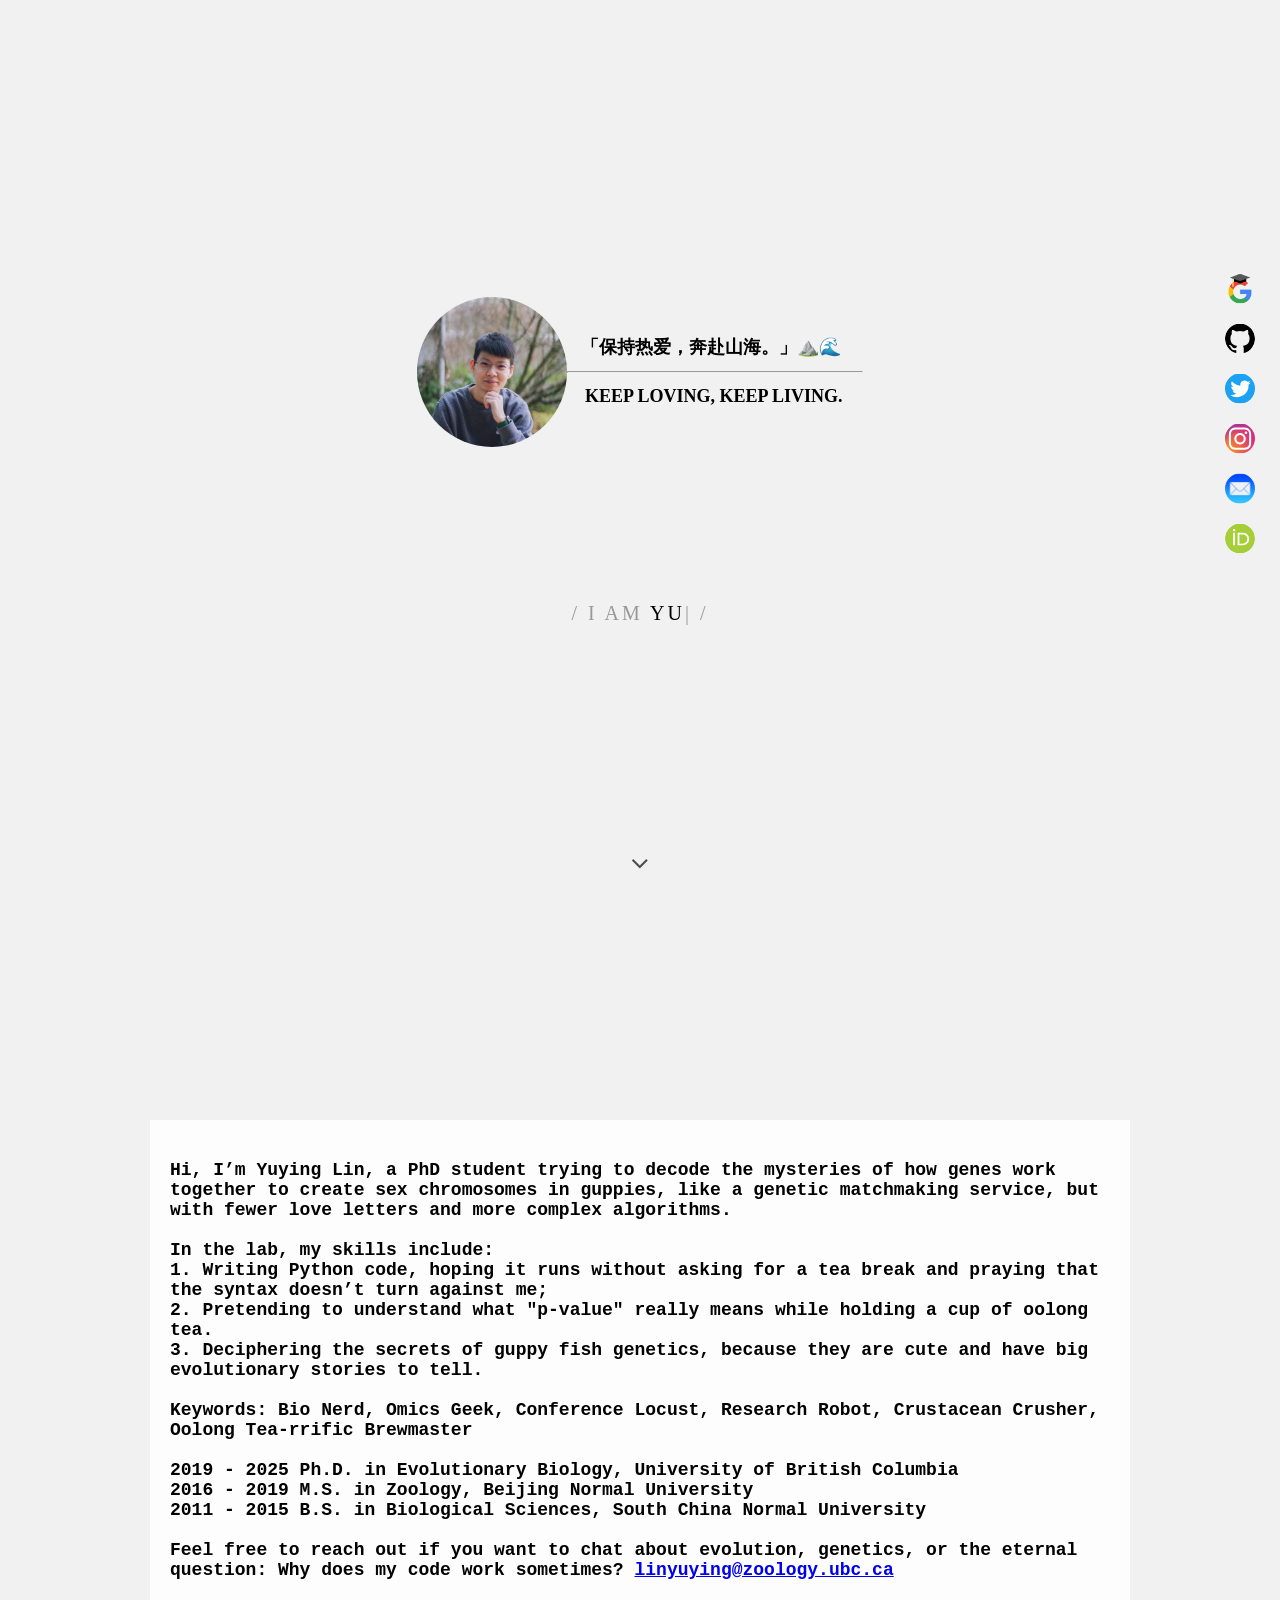
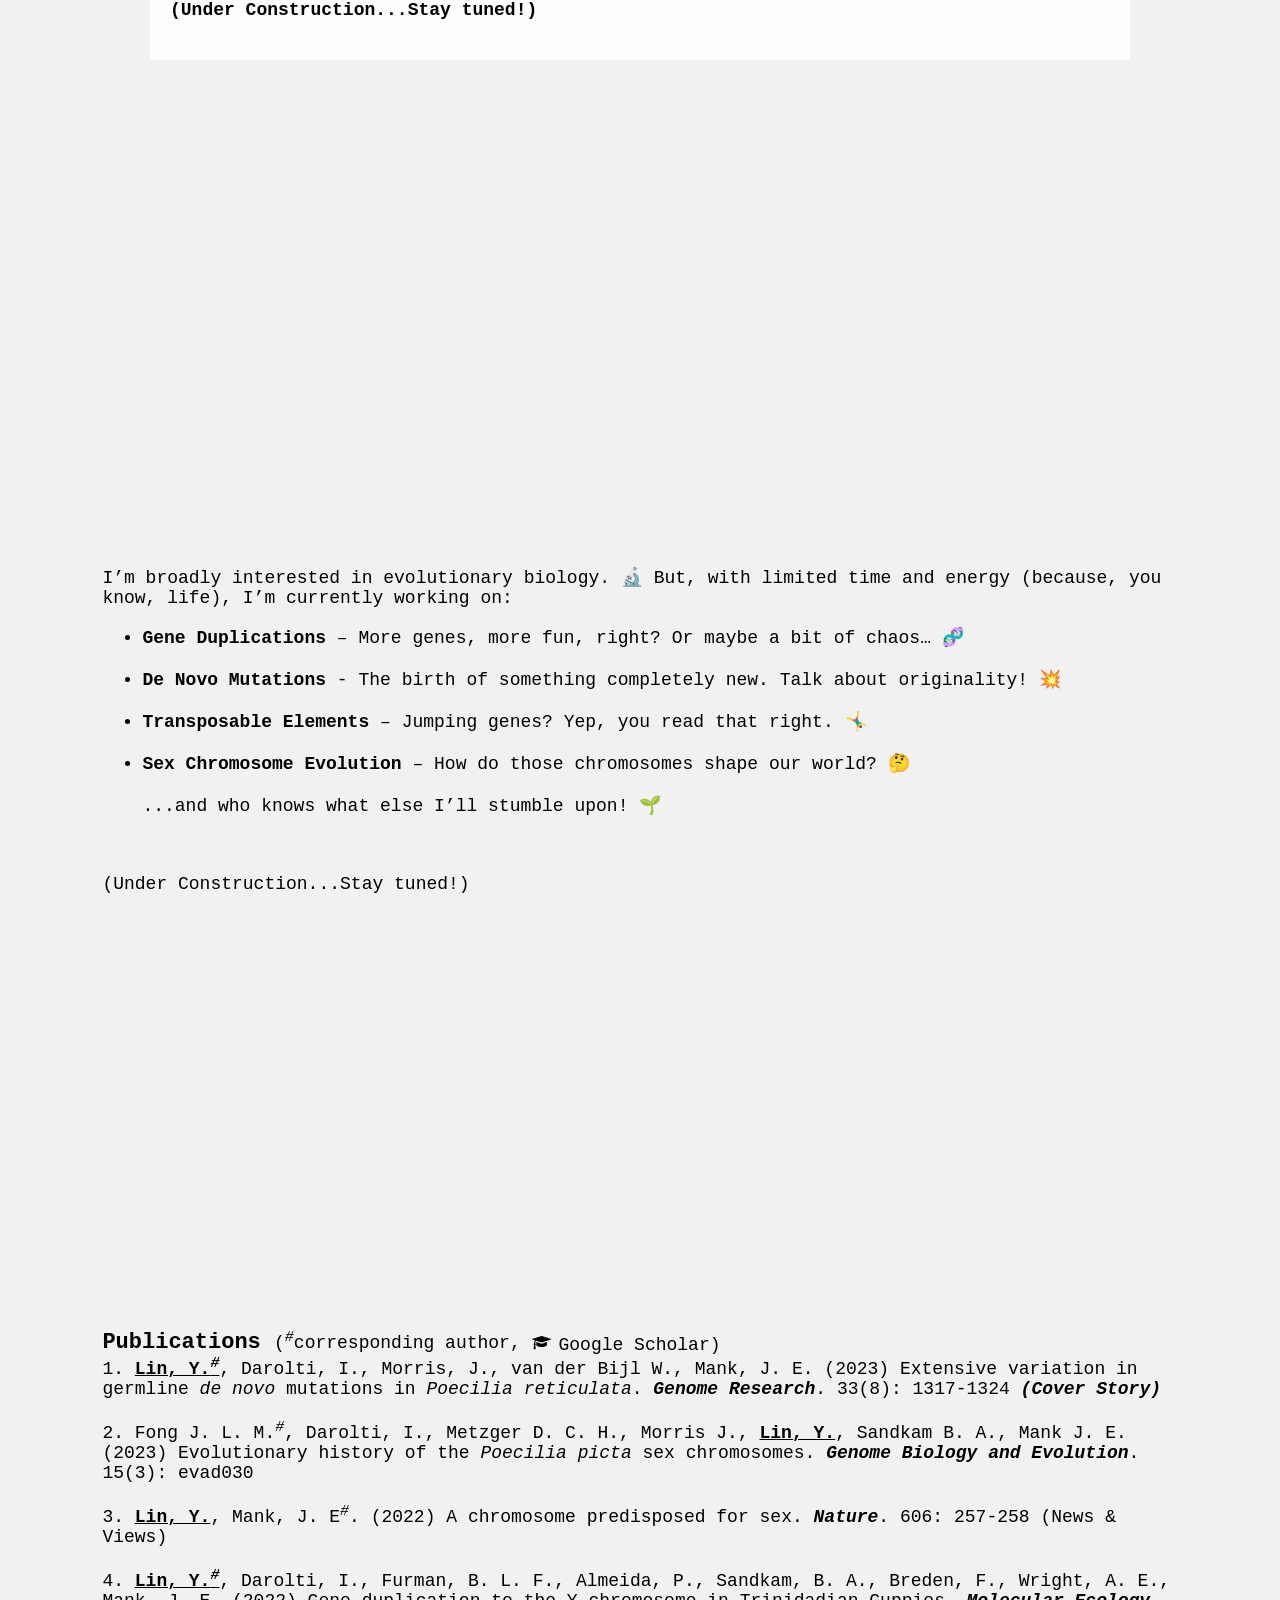
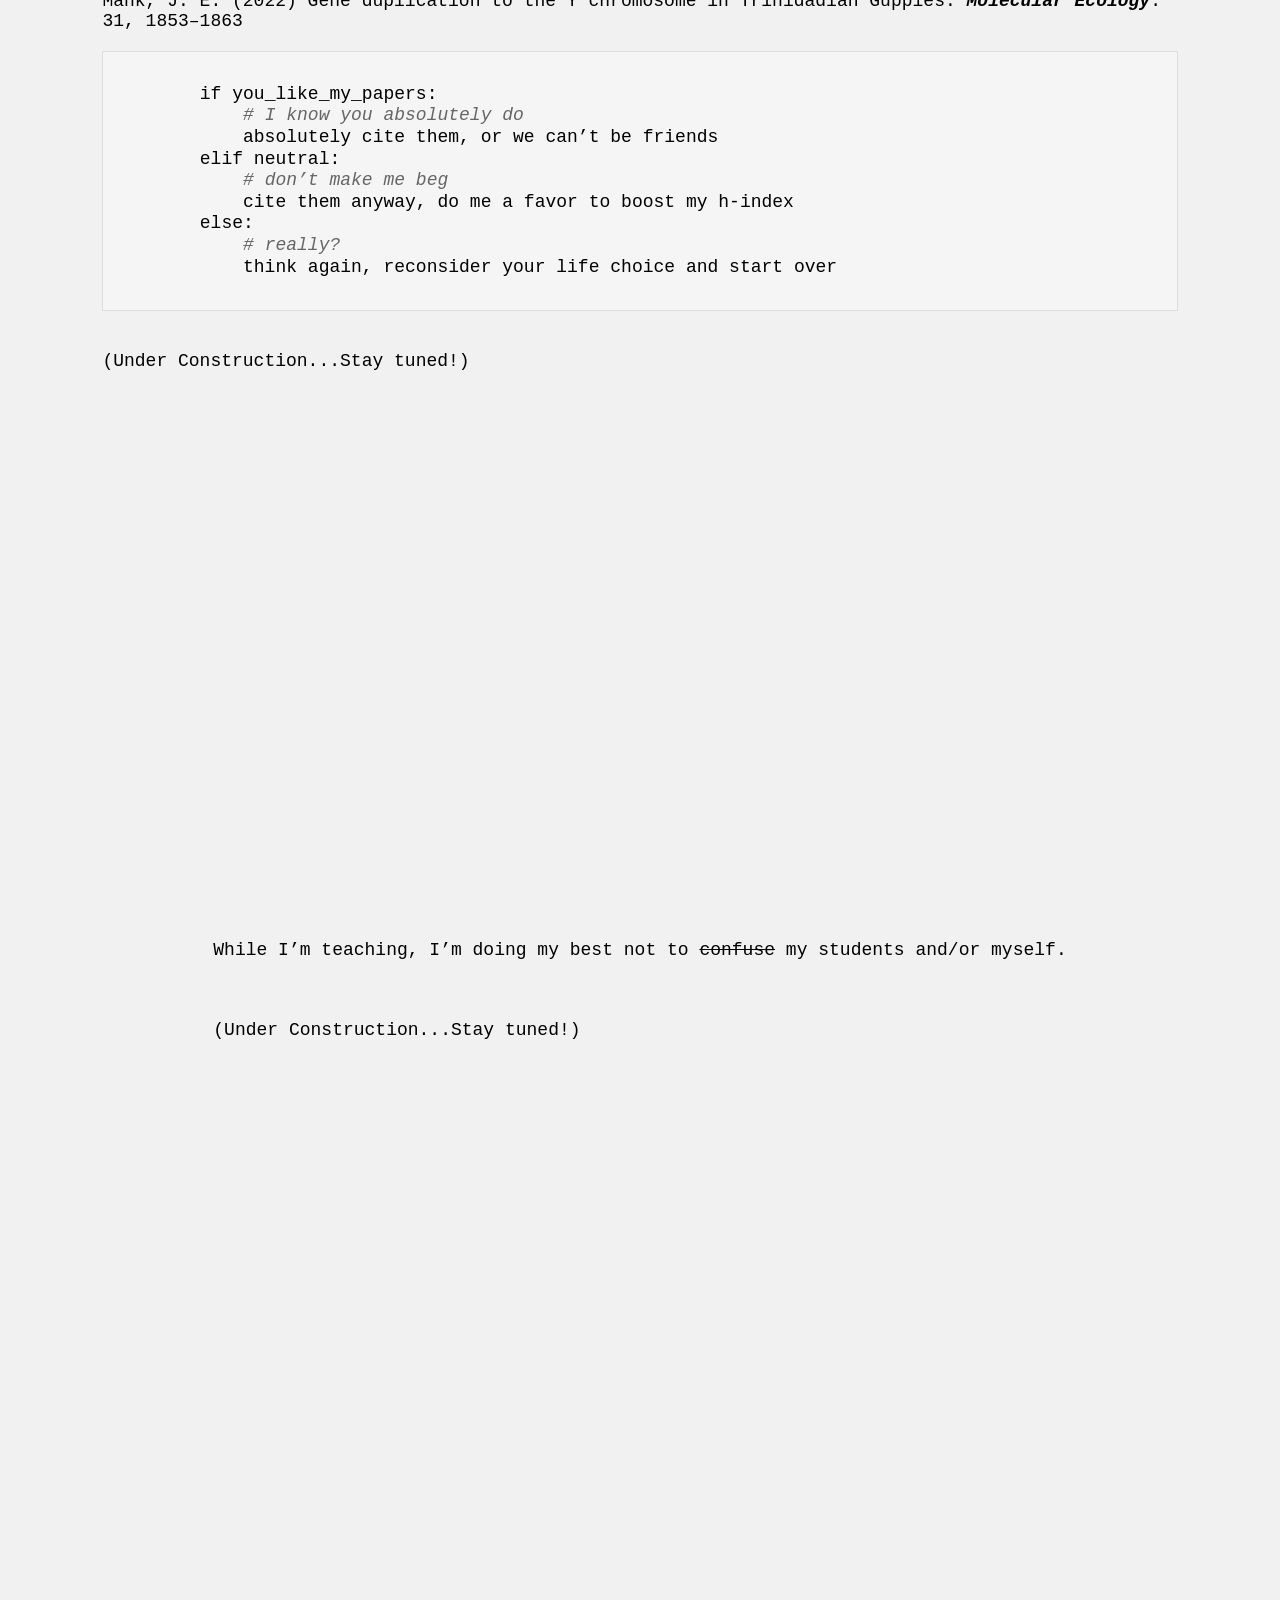
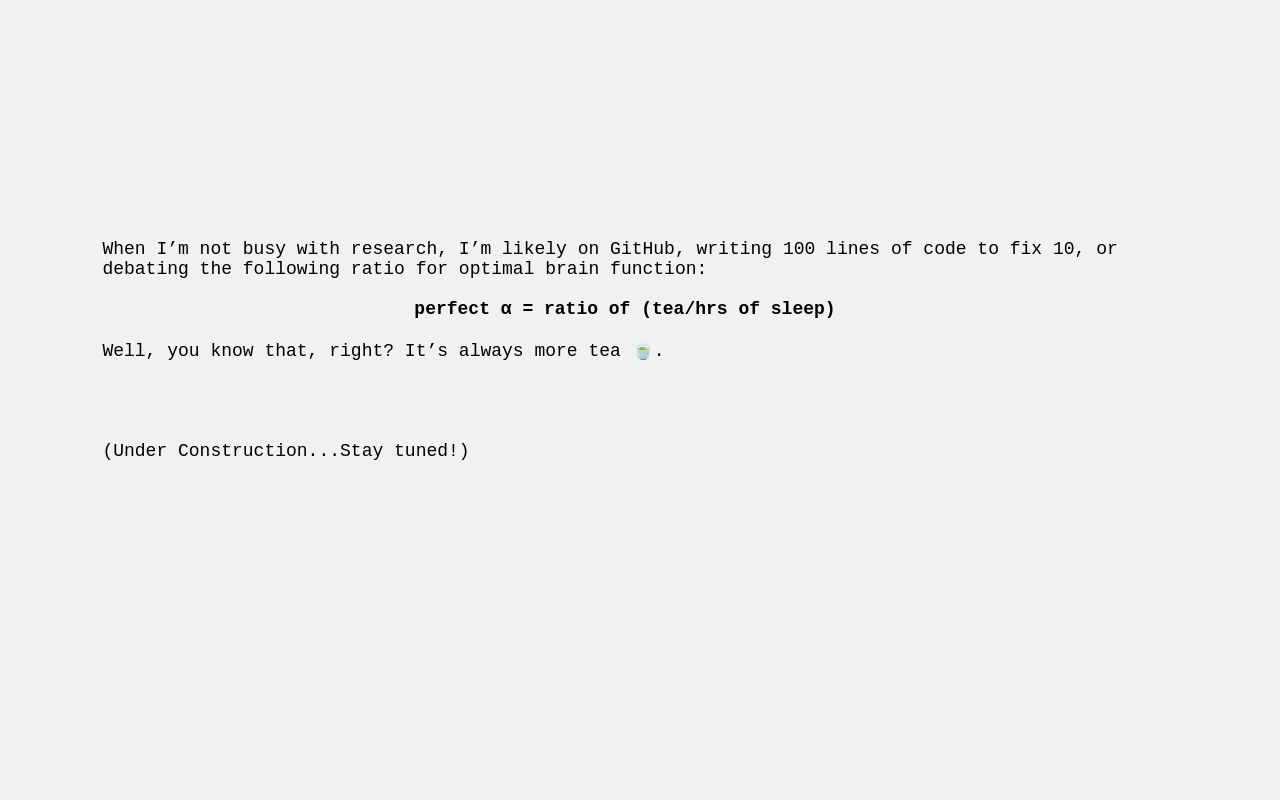
==== commit 167e89e7: "Update index.html" ====
--- a/index.html
+++ b/index.html
@@ -306,8 +306,8 @@
     }
 
     #about-me, #research, #publications, #teaching, #blog {
-      padding-left: 150px;
-      padding-right: 150px;
+      padding-left: 8%;
+      padding-right: 8%;
       text-align: left;
       font-family: "Courier New", monospace;
       justify-content: left !important;
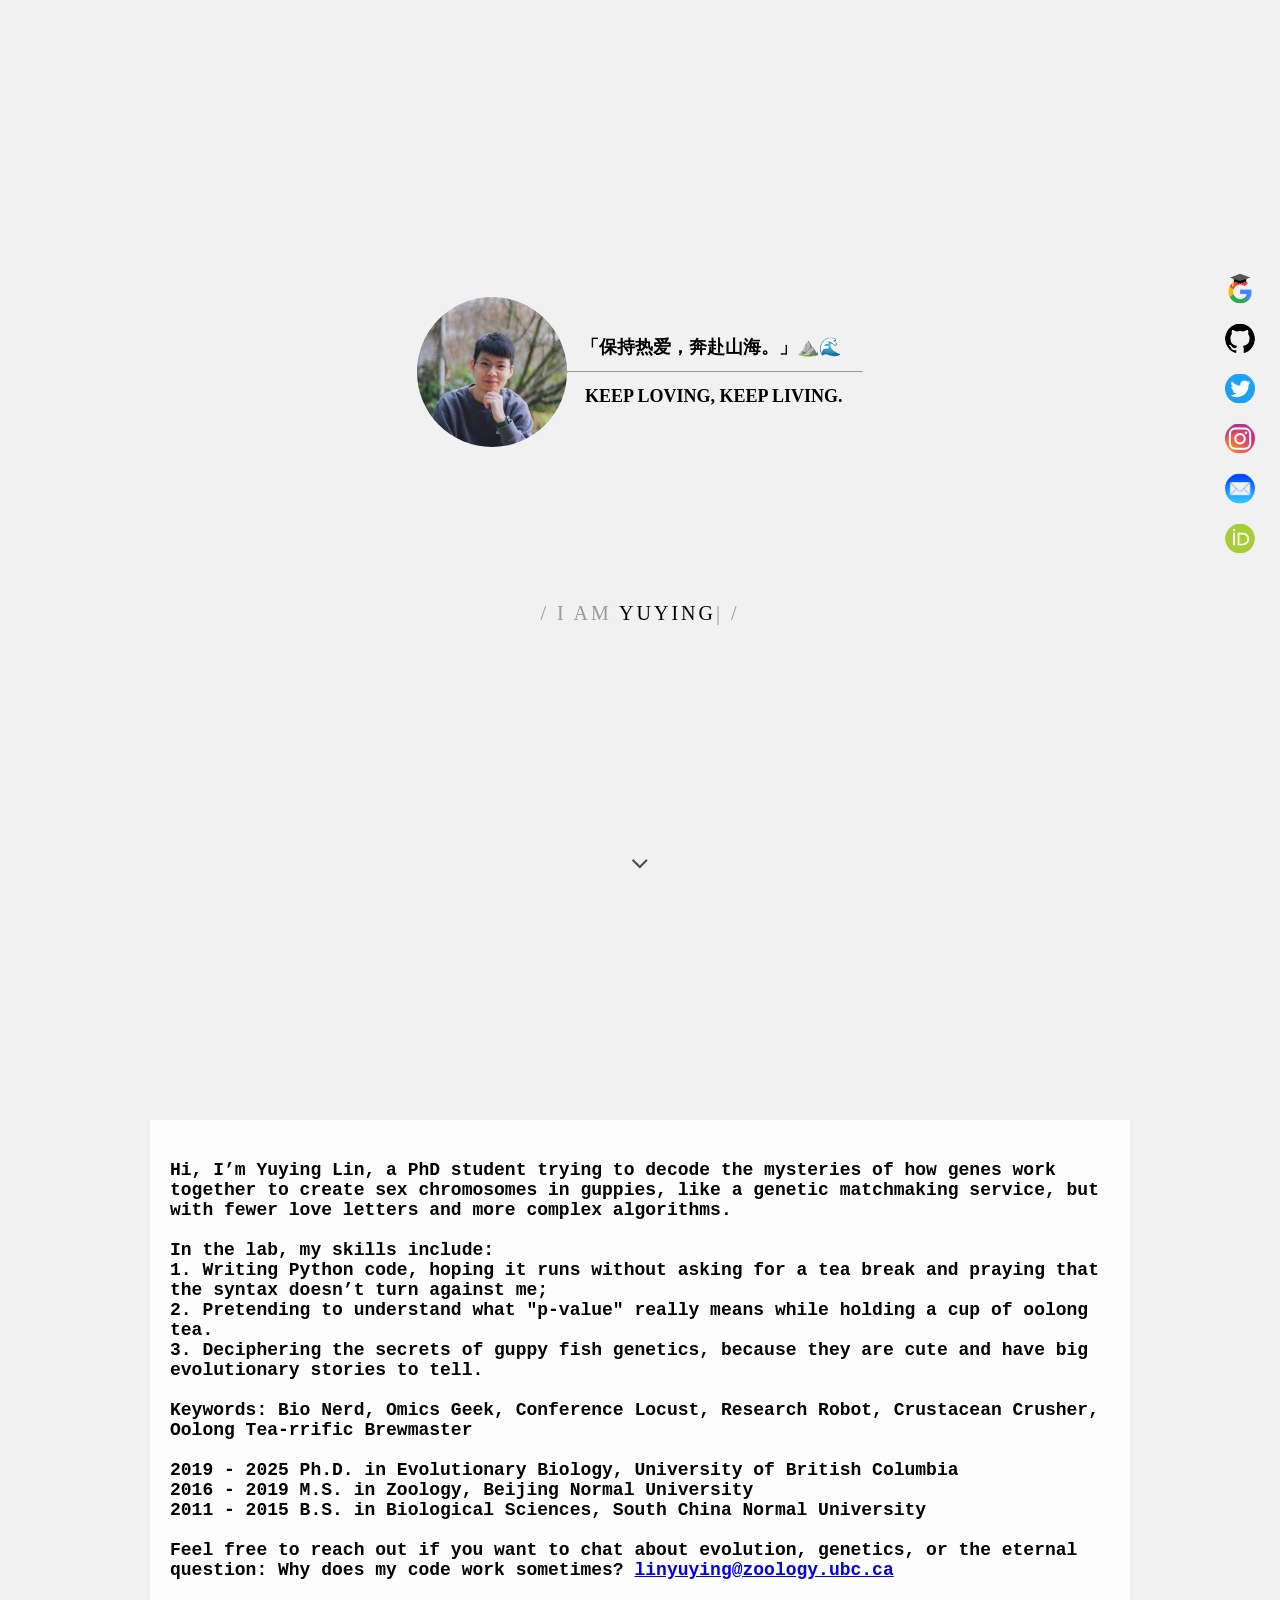
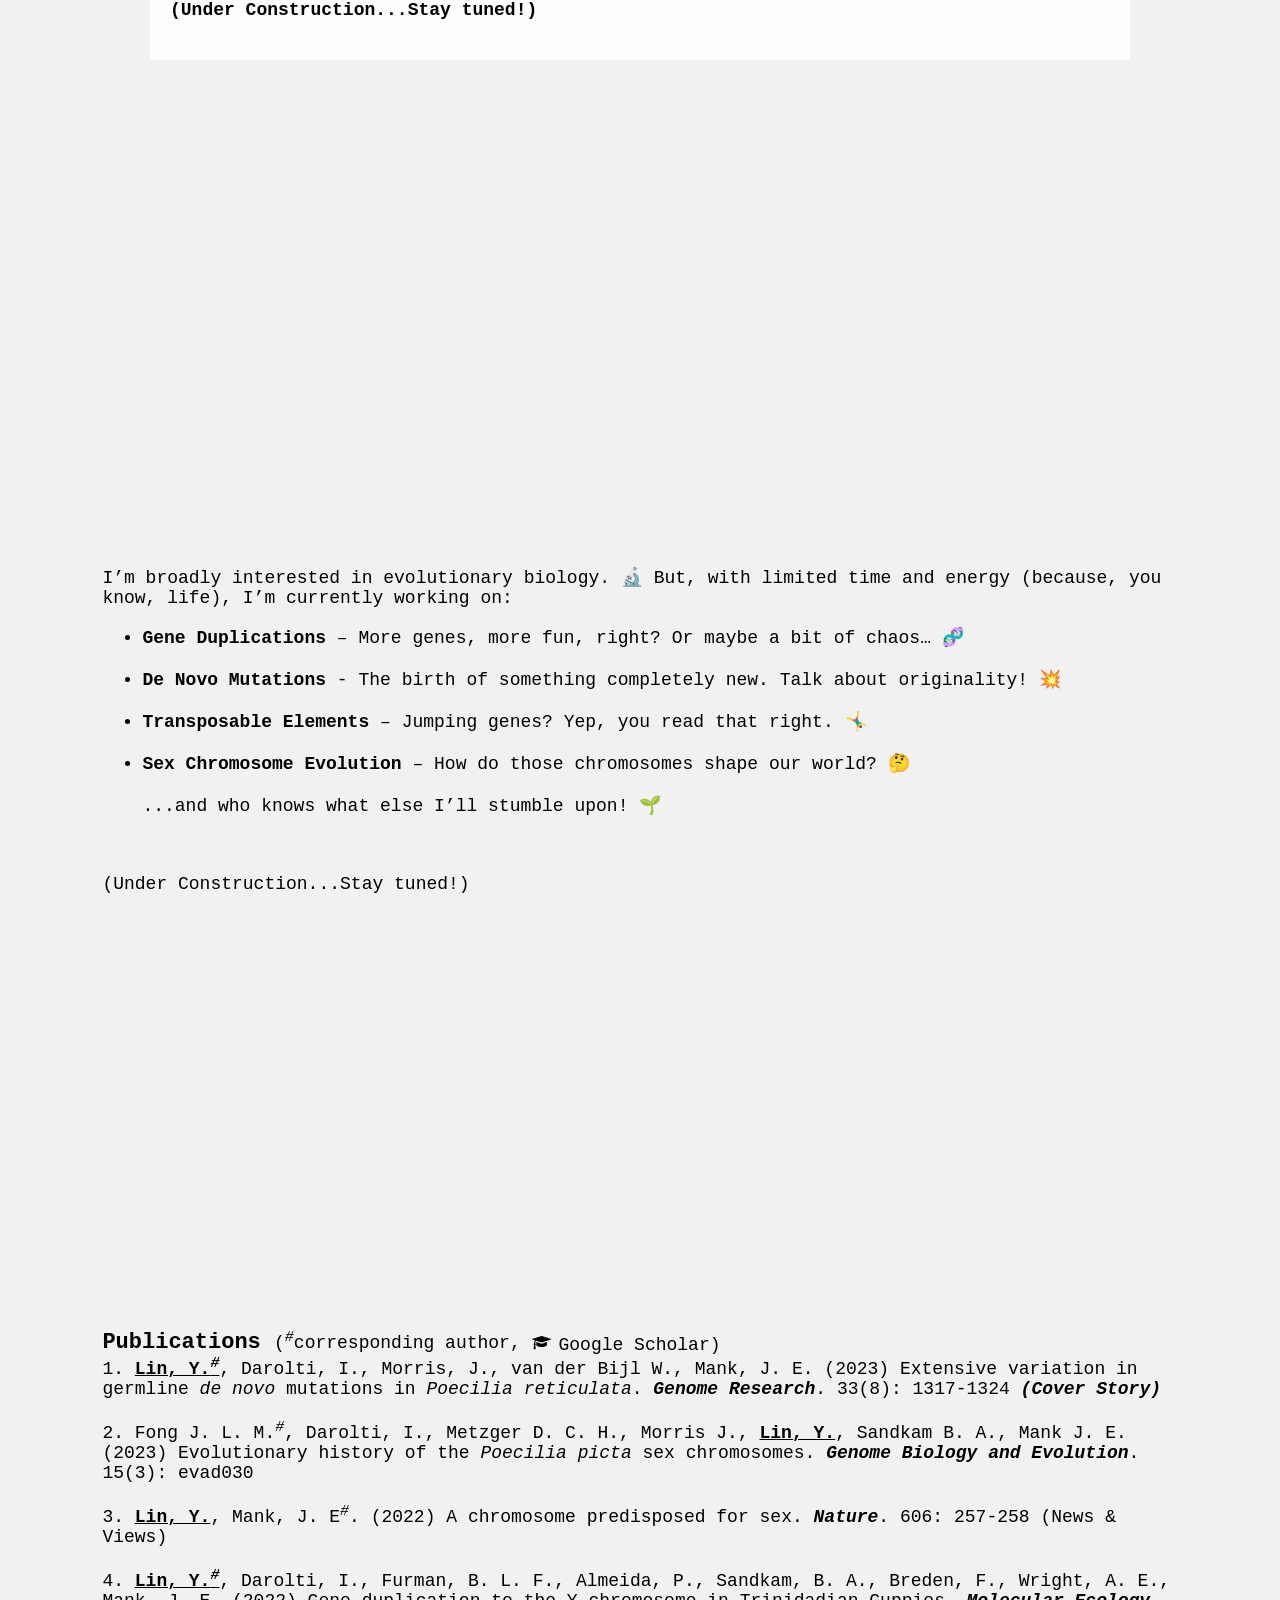
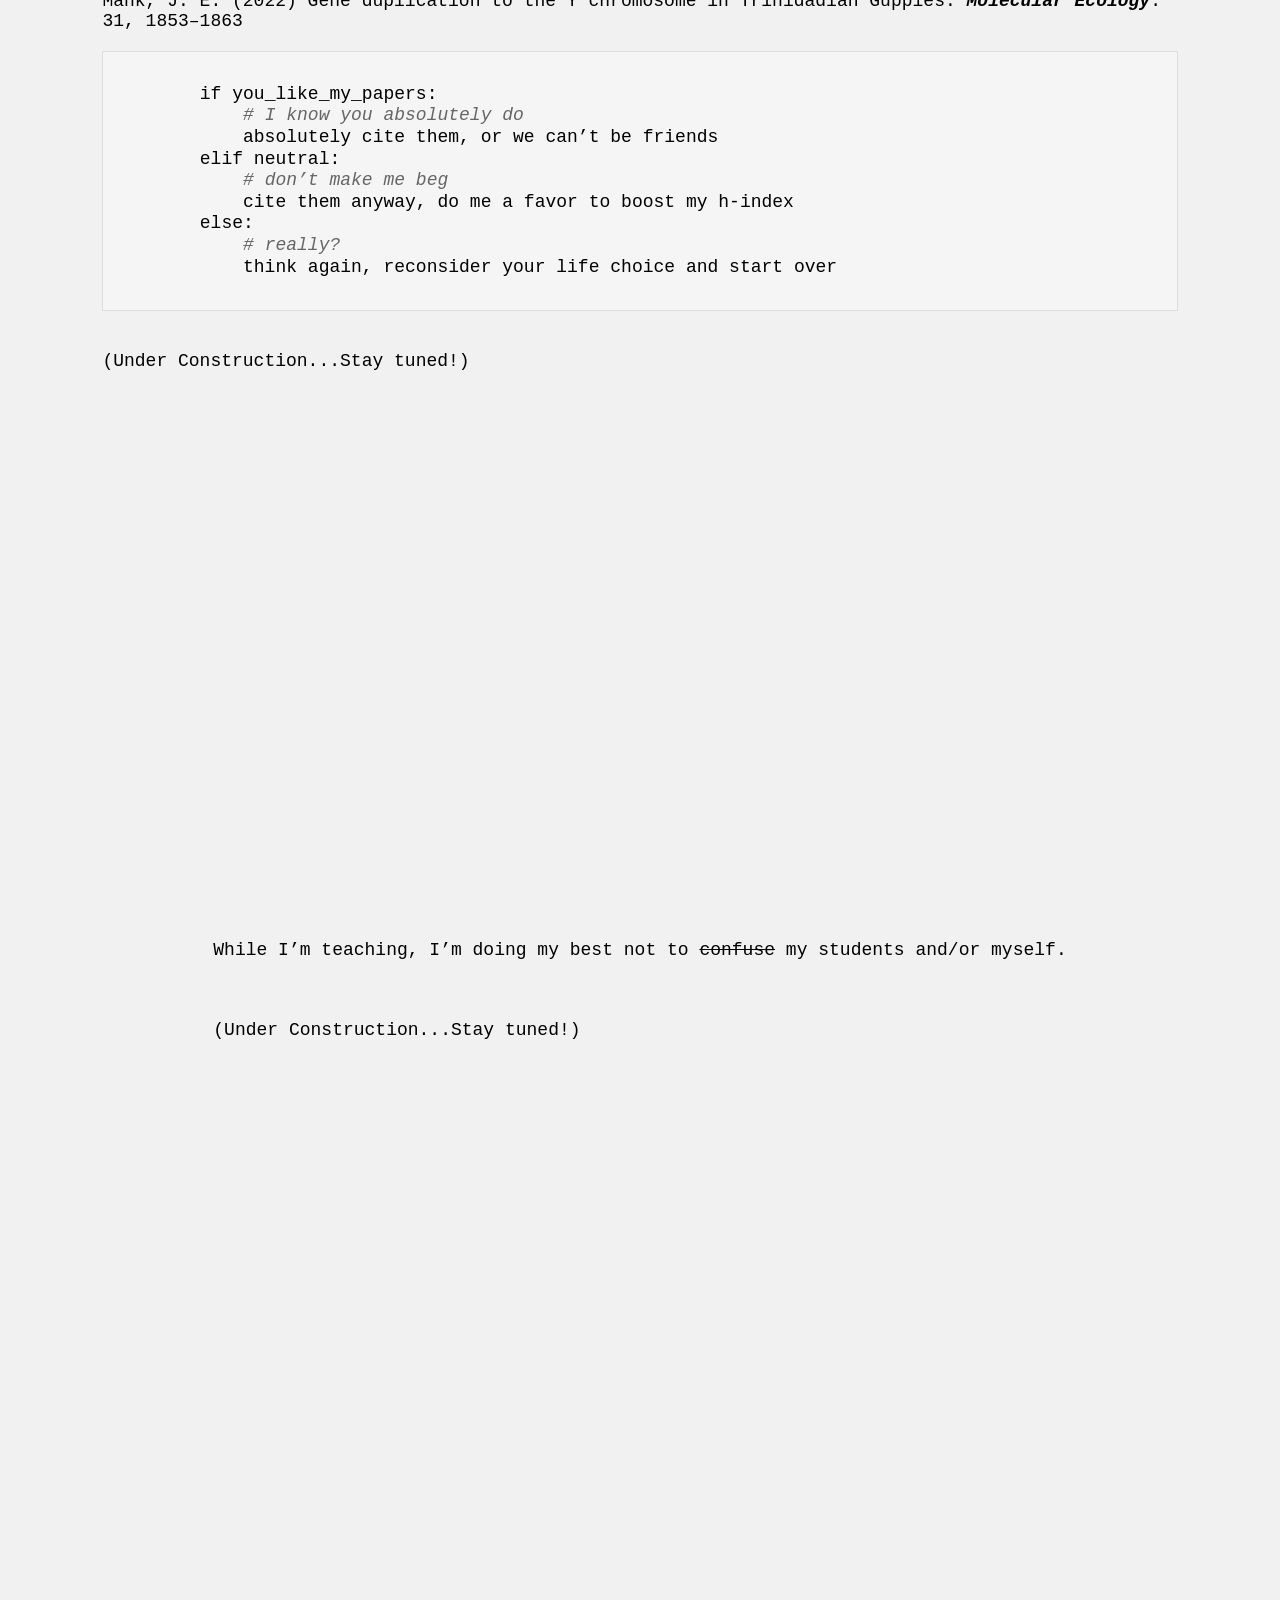
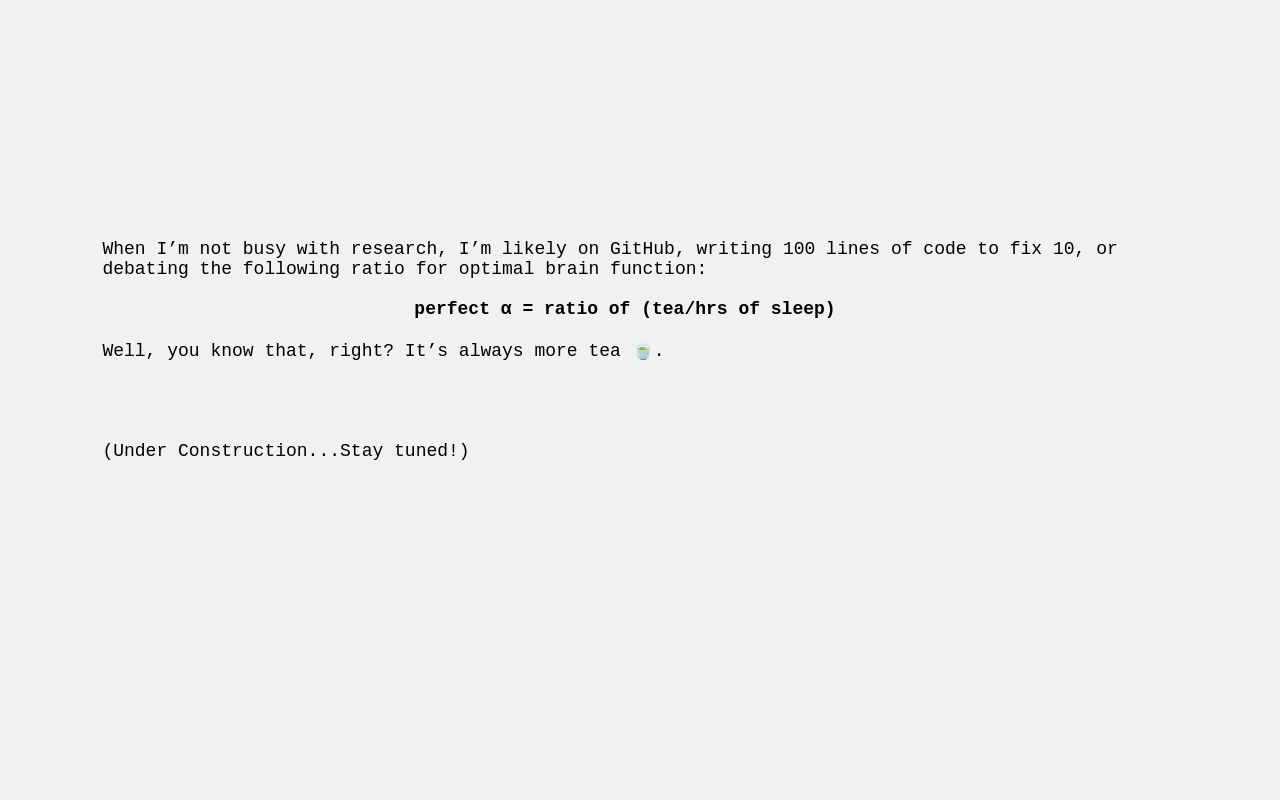
==== commit 13ede8df: "Update index.html" ====
--- a/index.html
+++ b/index.html
@@ -214,84 +214,6 @@
       font-size: 30px;
       cursor: pointer;
       display: none; /* Initially hidden on larger screens */
-    }
-
-    /* Responsive Adjustments */
-    @media (max-width: 800px) {
-      .top-section {
-        flex-direction: column;
-        transform: translate(-50%, -50%);
-      }
-
-      #about-me {
-        background-size: contain; /* Ensures the whole image fits the smaller screen */
-        background-position: center center; /* Centers the image for better visibility */
-        background-attachment: scroll; /* Allows the image to scroll naturally */
-        padding: 20px; /* Adjust padding to avoid overcrowding */
-        height: auto; /* Allows the height to adjust dynamically based on content */
-      }
-
-      #about-me h1 {
-        font-size: 13px !important;
-        text-align: left;
-        padding-left: 5px !important;
-        padding-right: 5px !important;
-      }
-
-      #research h1 {
-        font-size: 15px !important;
-        padding-top: 50px !important;
-        text-align: left; 
-      }
-
-      /* Display the hamburger icon */
-      .navbar .icon {
-        display: block;
-      }
-
-      /* Hide the navbar links by default */
-      #navbar-links {
-        display: none;
-        flex-direction: column;
-        background-color: rgba(255, 255, 255, 0.9); /* White background with transparency */
-        position: absolute;
-        top: 50px;
-        right: 20px;
-        left: 20px;
-        z-index: 1;
-      }
-
-      #navbar-links a {
-        padding: 12px;
-        text-align: center;
-        border-bottom: 1px solid #ccc;
-      }
-
-      /* When menu is visible, display the links as a column */
-      #navbar-links.show {
-        display: flex;
-      }
-    }
-
-    @media (max-width: 480px) {
-      .mydiv {
-        width: 120px;
-        height: 120px;
-      }
-
-      h3 {
-        text-align: center !important;
-        font-size: 10px !important;
-        line-height: 1.2;
-      }
-      .container h2 {
-      font-size: 10px;
-      }
-      .image-gallery .gallery-item {
-      gap: 10px;
-      width: 20px;
-      height: 20px;
-      }
     }
 
     /* Section Styles */
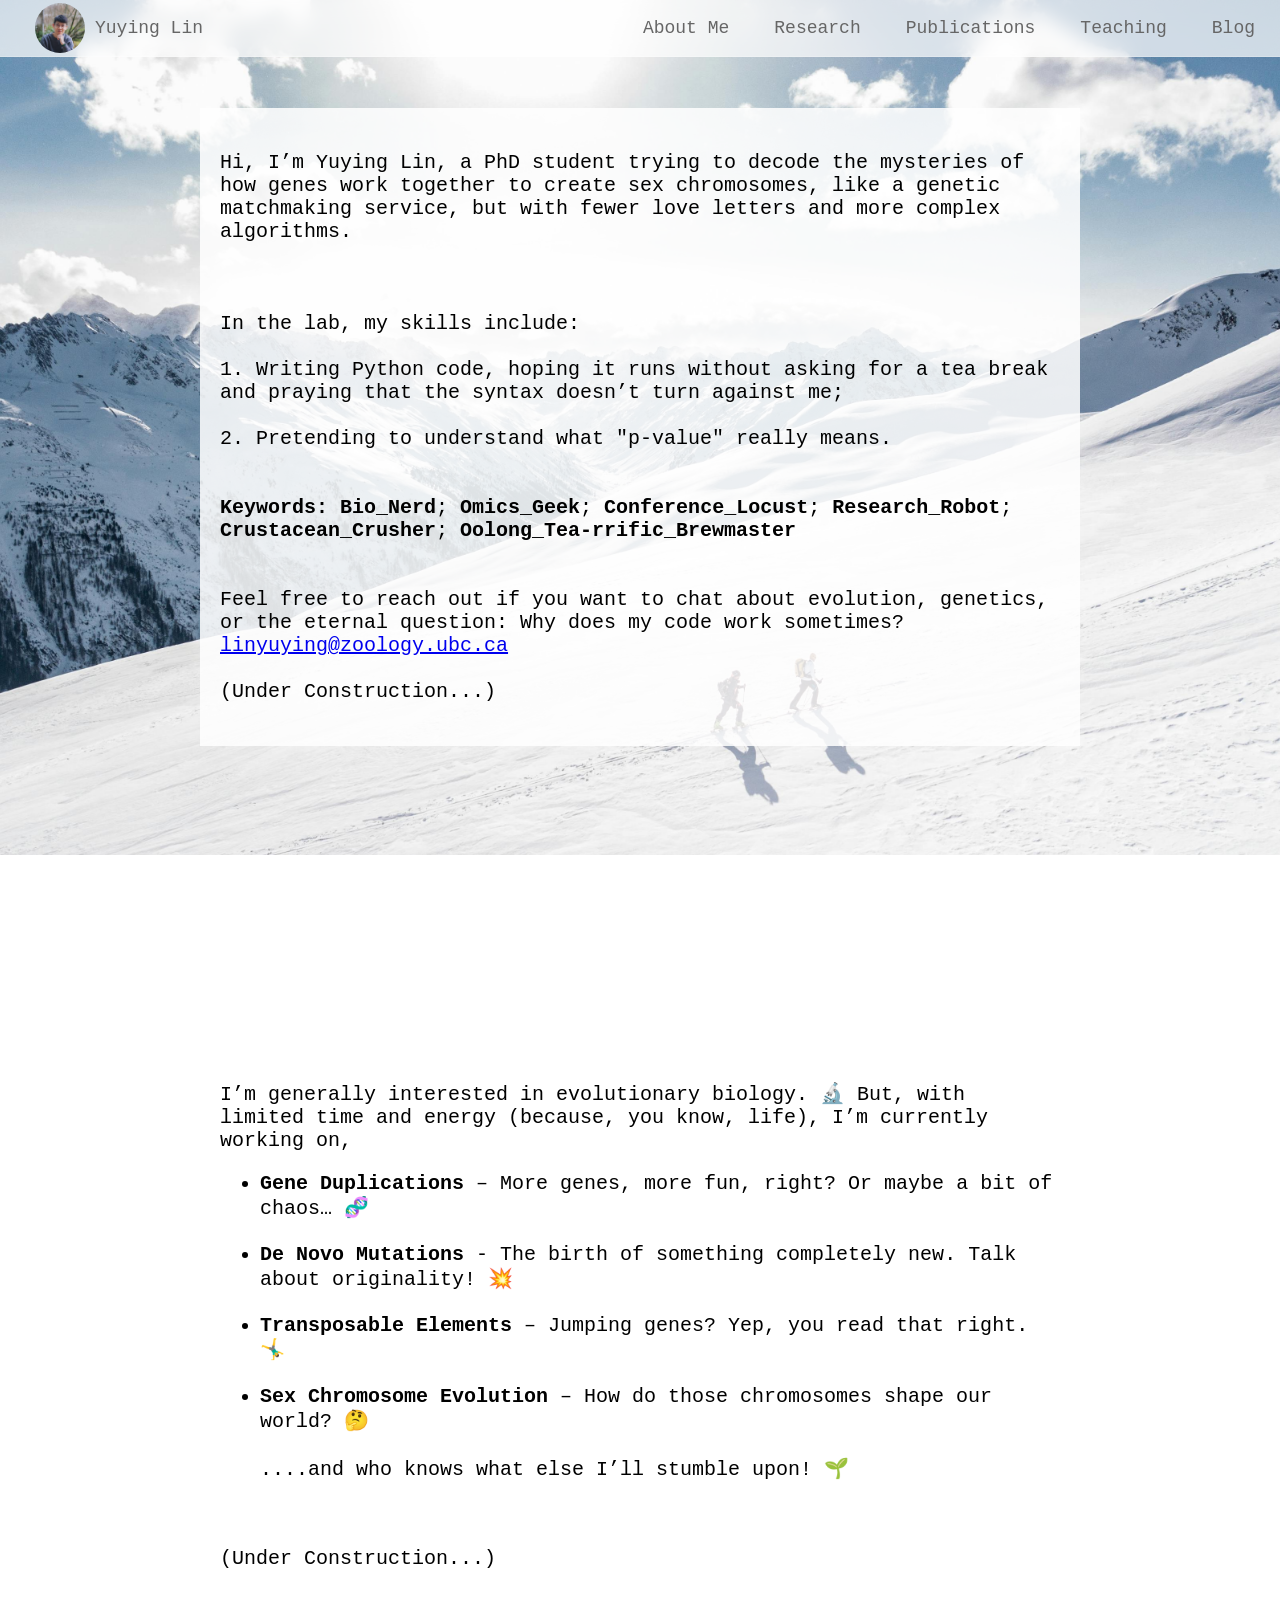
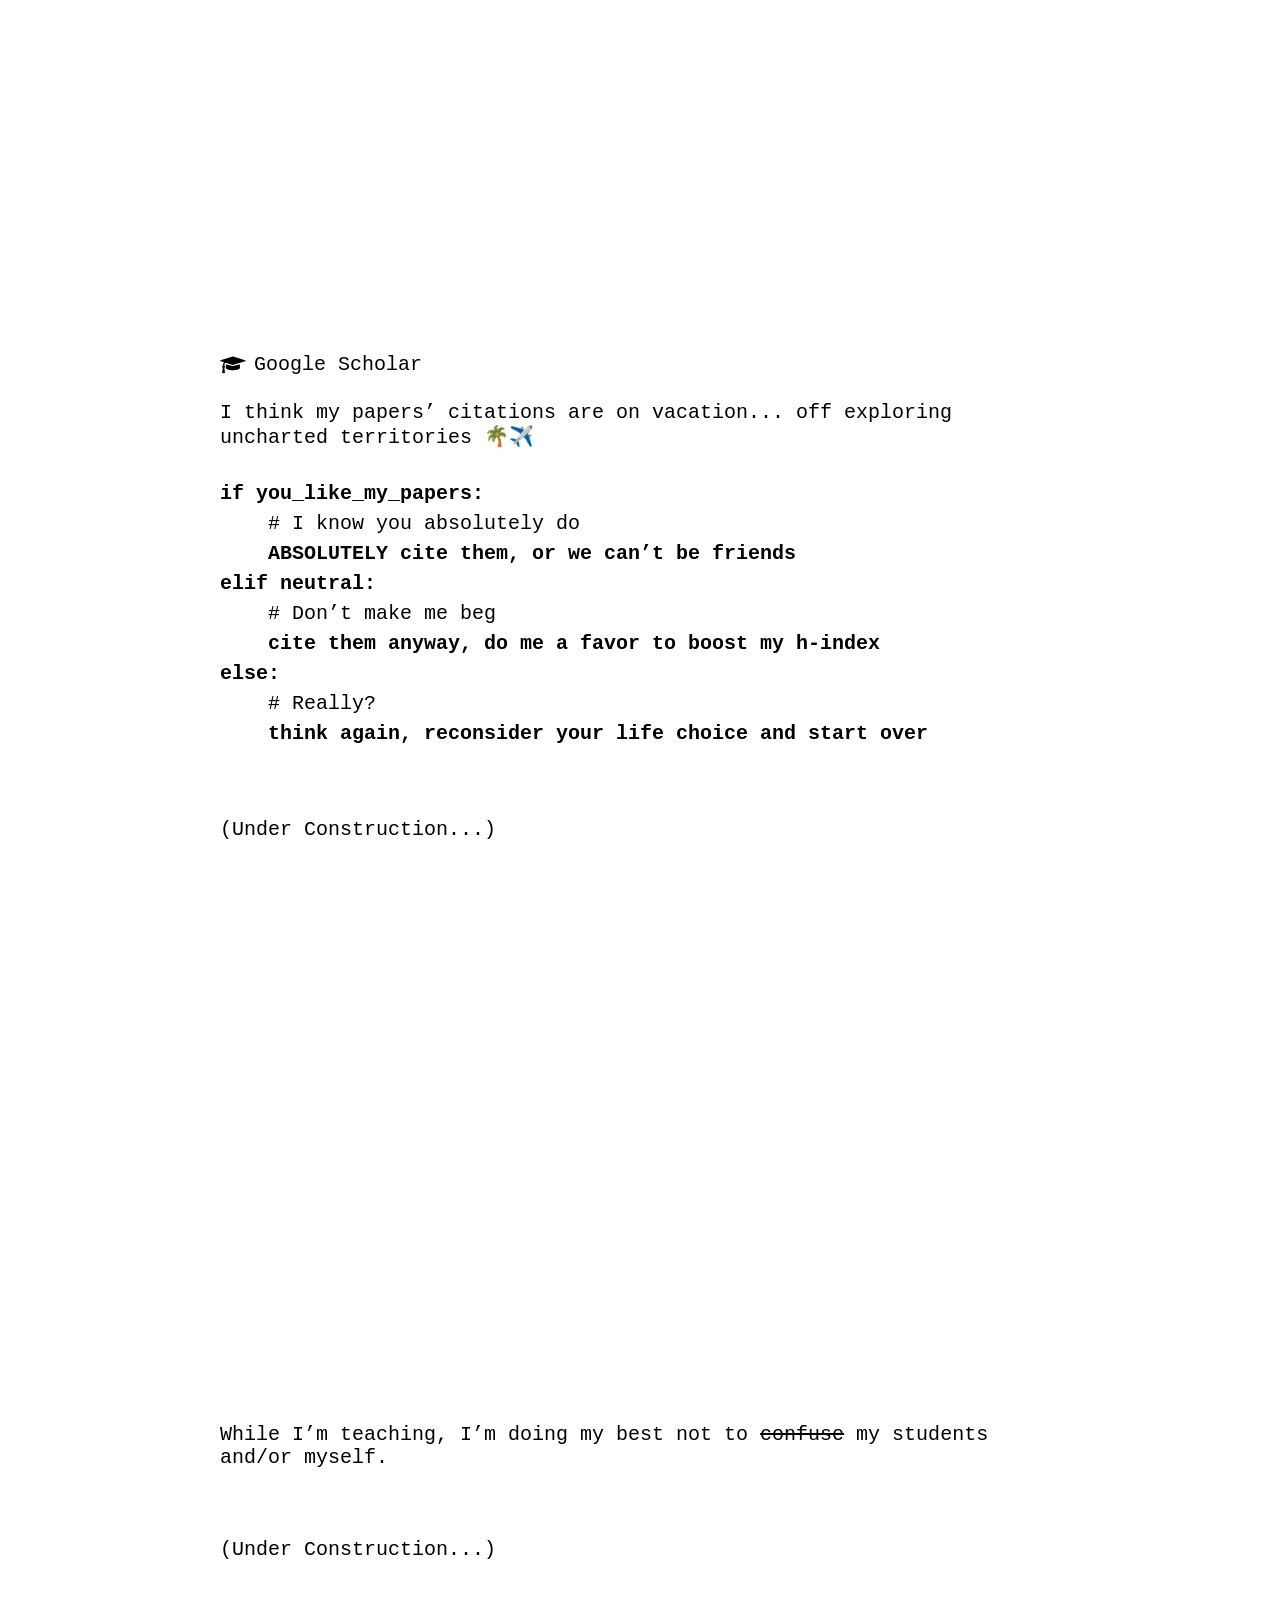
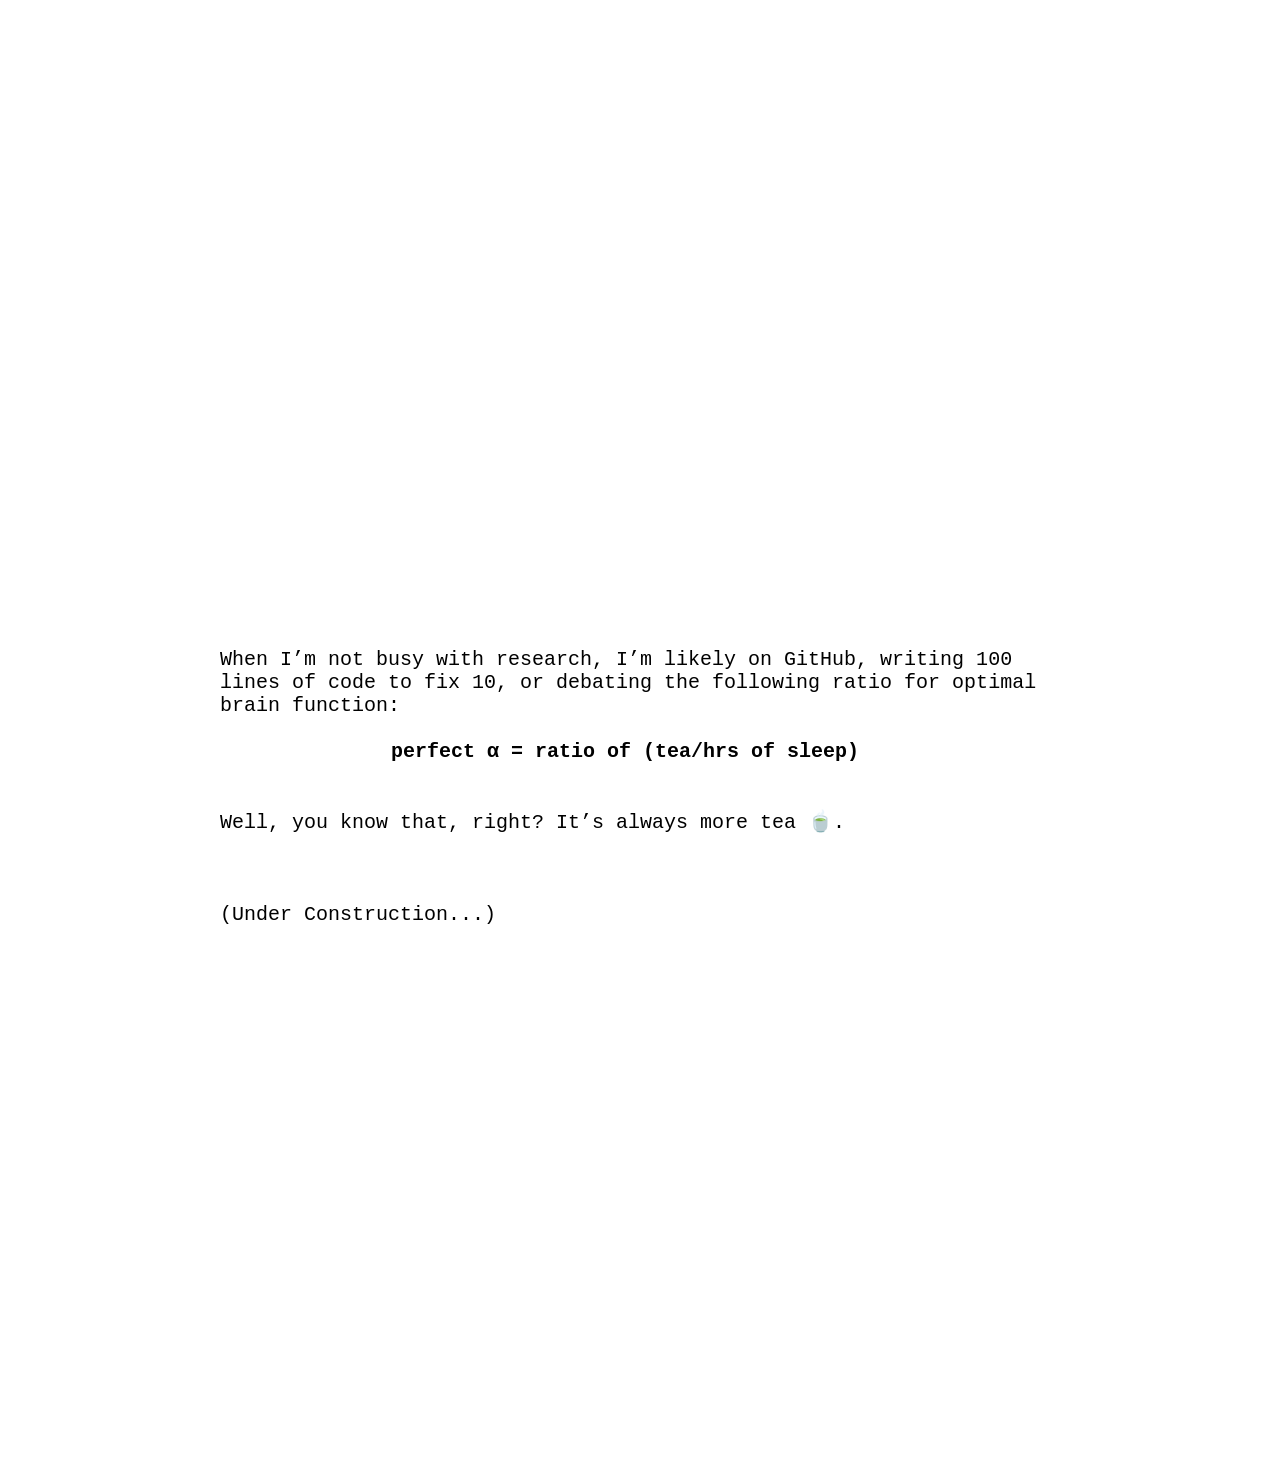
==== commit 8c3d56ca: "Rename index_backup_use_with_mainpage.html to index.html" ====
--- a/index.html
+++ b/index.html
@@ -2,15 +2,11 @@
 <html lang="en">
 <head>
   <meta charset="UTF-8">
-  <meta name="viewport" content="width=device-width, initial-scale=1.0, minimum-scale=0.5, maximum-scale=2">
+  <meta name="viewport" content="width=device-width, initial-scale=1.0">
   <meta name="website" content="Evolutionary Biology">
-  <title> YUYING LIN ⛰️🌊 </title>
+  <title> Yuying Lin ⛰️🌊 </title>
   <link rel="stylesheet" href="https://cdnjs.cloudflare.com/ajax/libs/font-awesome/4.7.0/css/font-awesome.min.css">
   <link rel="icon" href="./images/lion_1f981.png" type="image/png">
-  <link href="https://fonts.googleapis.com/icon?family=Material+Icons" rel="stylesheet">
-  <link href="https://fonts.googleapis.com/css?family=Saira+Semi+Condensed:500,600,700" rel="stylesheet">
-    
-
   
   <style>
     /* General Styles */
@@ -19,6 +15,7 @@
       align-items: center;
       justify-content: center;
       flex-direction: column;
+      min-height: 120vh; /* Ensure the page is tall enough to require scrolling */
       background-color: #f1f1f1;
       margin: 0;
       transition: opacity 0.5s ease; /* Animation for fade-in effect */
@@ -148,452 +145,118 @@
       opacity: 1;
     }
 
-
-    /* Navigation Bar Styles */
-    .navbar {
-      position: fixed;
-      top: 0;
-      width: 100%;
-      background-color: rgba(255, 255, 255, 0.7);
-      backdrop-filter: blur(10px);
-      display: flex;
-      justify-content: space-between;
-      padding: 0px 20px;
-      z-index: 9999; /* Increase z-index to make sure it's on top of other elements */
-      border-bottom: 1px solid rgba(255, 255, 255, 0.2);
-      font-family: "Courier New", monospace;
-      font-weight: 520;
-      background-color: #f1f1f1;
-    }
-
-    .navbar .left {
-      display: flex;
-      align-items: center;
-    }
-
-    .navbar .right {
-      display: flex;
-      justify-content: flex-end;
-      gap: 15px;
-      padding-right:30px;
-    }
-
-    .navbar a {
-      color: #666;
-      text-decoration: none;
-      font-size: 20px;
-      padding: 3px 15px;
-      transition: all 0.3s ease;
-      display: flex;
-      align-items: center;
-    }
-
-    .navbar a:hover {
-      background-color: #f1f1f1;
-      border-radius: 5px;
-    }
-
-    .nav-image {
-      width: 50px;
-      height: 50px;
-      border-radius: 50%;
-      margin-right: 10px;
-      object-fit: cover;
-      object-position: center top;
-    }
-
-    /* The navbar links by default are horizontal */
-    #navbar-links {
-      display: flex;
-      flex-direction: row;
-      gap: 15px;
-    }
-
-    /* Hamburger Icon */
-    .navbar .icon {
-      font-size: 30px;
-      cursor: pointer;
-      display: none; /* Initially hidden on larger screens */
-    }
-
-    /* Section Styles */
-    section {
-      height: 100vh;
-      display: flex;
-      align-items: center;
-      justify-content: center;
-      text-align: center;
-      transition: all 0.5s ease;
-      padding: 20px;
-    }
-
-    #about-me, #research, #publications, #teaching, #blog {
-      padding-left: 8%;
-      padding-right: 8%;
-      text-align: left;
-      font-family: "Courier New", monospace;
-      justify-content: left !important;
-    }
-
-
-    #about-me {
-      background-image: url('./images/pexels-fmaderebner-869258.jpg');
-      background-size: cover; /* Ensures the image covers the entire area */
-      background-position: center; /* Centers the image */
-      background-attachment: fixed; /* Optional: Locks the image while scrolling */
-      color: black;
-      text-align: left;
-      display: flex;
-      justify-content: center;
-      align-items: center;
-      padding: 0;
-      height: 100vh;
-      padding-right: 150px;
-      padding-left: 150px;
-    }
-
-    #about-me h1 {
-      font-size: 18px;
-      margin: 0;
-      padding: 20px;
-      font-weight: 550;
-      position: relative;
-      z-index: 1;
-    }
-
-    #about-me h1::before {
-      content: '';
-      position: absolute;
-      top: 0;
-      left: 0;
-      right: 0;
-      bottom: 0;
-      background-color: rgba(255, 255, 255, 0.85);
-      z-index: -1;
-    }
-
-    #research {
-      text-align: left;
-      font-size: 18px;
-    }
-
-    #research h1 {
-      font-size: 18px;
-      font-weight: 500;
-
-    }
-
-    #publications h1 {
-      font-size: 18px;
-      font-weight: 500;
-    }
-
-    #teaching h1 {
-      font-size: 18px;
-      font-weight: 500;
-
-    }
-
-    #blog h1 {
-      font-size: 18px;
-      font-weight: 500;
-    }
-    
-    html {
-      scroll-behavior: smooth;
-    }
-
-    .fade-in {
-      opacity: 0;
-      transform: translateY(50px);
-      animation: fadeInUp 1s forwards;
-    }
-
-    @keyframes fadeInUp {
-      from {
-        opacity: 0;
-        transform: translateY(50px);
-      }
-      to {
-        opacity: 1;
-        transform: translateY(0);
-      }
-    }
-
+    /* Responsive Adjustments */
+    @media (max-width: 700px) {
+      .top-section {
+        flex-direction: column;
+        transform: translate(-50%, -50%);
+      }
+    }
+
+    @media (max-width: 480px) {
+      .mydiv {
+        width: 80px;
+        height: 80px;
+      }
+
+      h3 {
+        text-align: center !important;
+        font-size: 11px !important;
+        line-height: 1.6;
+        max-width: 500px; 
+      }
+      .container h2 {
+      font-size: 10px;
+      }
+      .image-gallery .gallery-item {
+      gap: 10px;
+      width: 20px;
+      height: 20px;
+    }
   </style>
 </head>
   
 <body class="scrolling-animation">
-  <!-- Navigation Bar -->
-  <div class="navbar">
-    <div class="left">
-      <a href="#main">
-        <img src="./images/IMG_2901.jpg" class="nav-image">
-        Yuying Lin
-      </a>
-    </div>
-    <div class="right">
-      <!-- Hamburger Icon -->
-      <a href="javascript:void(0);" class="icon" onclick="toggleMenu()">&#9776;</a>
-      <!-- Navbar Links -->
-      <div id="navbar-links">
-        <a href="#about-me" onclick="addAnimation('about-me')">About Me</a>
-        <a href="#research" onclick="addAnimation('research')">Research</a>
-        <a href="#publications" onclick="addAnimation('publications')">Publications</a>
-        <a href="#teaching" onclick="addAnimation('teaching')">Teaching</a>
-        <a href="#blog" onclick="addAnimation('blog')">Blog</a>
-      </div>
-    </div>
-  </div>
-
-  <!-- Sections -->
-    <section id="main">
-      <div class="top-section">
-      <div class="mydiv">
-        <img src="./images/IMG_2901.jpg" alt="Avatar">
-      </div>
+  <div class="top-section">
+    <div class="mydiv">
+      <img src="./images/IMG_2901.jpg" alt="Avatar">
+    </div>
+    
+    <h3>
+      &nbsp;&nbsp;&nbsp;「保持热爱，奔赴山海。」⛰️🌊&nbsp;&nbsp;&nbsp;&nbsp;&nbsp;<br>
+      <hr>
+      &nbsp;&nbsp;&nbsp;&nbsp;KEEP LOVING, KEEP LIVING.&nbsp;&nbsp;&nbsp;&nbsp;
+    </h3>
+  </div>
+
+  <!-- Image Gallery centered below the text -->
+  <div class="image-gallery">
+    <div class="gallery-item">
+      <a href="https://scholar.google.com/citations?hl=en&user=VT0LYbkAAAAJ" target="_blank">
+        <img src="./images/google.svg" alt="googlescholar-icon">
+      </a>
+    </div>
+    <div class="gallery-item">
+      <a href="https://github.com/Lin-Yuying" target="_blank">
+        <img src="./images/github.svg" alt="github-icon">
+      </a>
+    </div>
+    <div class="gallery-item">
+      <a href="https://x.com/Y_Lin_Evo" target="_blank">
+        <img src="./images/twitter.svg" alt="twitter-icon">
+      </a>
+    </div>
+    <div class="gallery-item">
+      <a href="https://www.instagram.com/your-profile" target="_blank">
+        <img src="./images/instagram.svg" alt="instagram-icon">
+      </a>
+    </div>
+    <div class="gallery-item">
+      <a href="mailto:linyuying@zoology.ubc.ca" target="_blank">
+        <img src="./images/email.png" alt="email-icon">
+      </a>
+    </div>
+    <div class="gallery-item">
+      <a href="https://orcid.org/0000-0001-7057-5588" target="_blank">
+        <img src="./images/orcid.svg" alt="orcid-icon">
+      </a>
+    </div>
+  </div>
+  
+  <div class="container">
+    <h2> / I AM <span class="type"> </span> /</h2>
+  </div>
+  <script src="../sources/typed.umd.js"></script>
+  <script>
+    var typed = new Typed(".type", {
+      strings: ['YUYING LIN.', 'A PHD STUDENT@UBC.', 'A COMPUTATIONAL BIOLOGIST.', 'AN EVOLUTIONARY BIOLOGIST.' ],
+      typeSpeed: 50,
+      loop: true,
+      backSpeed: 50,
+      backDelay: 2000
+    });
+  </script>
+
+  <div class="scroll-down-div" onclick="window.location.href = './mainpage.html';">
+    <i class="fa fa-angle-down pulse-icon"></i>
+  </div>
+  
+  <script>
+    // Function to check if the user has scrolled to 90% of the page
+    function checkScrollPosition() {
+      const scrollPosition = window.scrollY + window.innerHeight;
+      const documentHeight = document.documentElement.scrollHeight;
       
-      <h3>
-        &nbsp;&nbsp;&nbsp;「保持热爱，奔赴山海。」⛰️🌊&nbsp;&nbsp;&nbsp;&nbsp;&nbsp;<br>
-        <hr>
-        &nbsp;&nbsp;&nbsp;&nbsp;KEEP LOVING, KEEP LIVING.&nbsp;&nbsp;&nbsp;&nbsp;
-      </h3>
-    </div>
-
-    <!-- Image Gallery centered below the text -->
-    <div class="image-gallery">
-      <div class="gallery-item">
-        <a href="https://scholar.google.com/citations?hl=en&user=VT0LYbkAAAAJ" target="_blank">
-          <img src="./images/google.svg" alt="googlescholar-icon">
-        </a>
-      </div>
-      <div class="gallery-item">
-        <a href="https://github.com/Lin-Yuying" target="_blank">
-          <img src="./images/github.svg" alt="github-icon">
-        </a>
-      </div>
-      <div class="gallery-item">
-        <a href="https://x.com/Y_Lin_Evo" target="_blank">
-          <img src="./images/twitter.svg" alt="twitter-icon">
-        </a>
-      </div>
-      <div class="gallery-item">
-        <a href="https://www.instagram.com/your-profile" target="_blank">
-          <img src="./images/instagram.svg" alt="instagram-icon">
-        </a>
-      </div>
-      <div class="gallery-item">
-        <a href="mailto:linyuying@zoology.ubc.ca" target="_blank">
-          <img src="./images/email.png" alt="email-icon">
-        </a>
-      </div>
-      <div class="gallery-item">
-        <a href="https://orcid.org/0000-0001-7057-5588" target="_blank">
-          <img src="./images/orcid.svg" alt="orcid-icon">
-        </a>
-      </div>
-    </div>
-    
-    <div class="container">
-      <h2> / I AM <span class="type"> </span> /</h2>
-    </div>
-    <script src="./sources/typed.umd.js"></script>
-    <script>
-      var typed = new Typed(".type", {
-        strings: ['YUYING LIN.', 'A PHD STUDENT@UBC.', 'A COMPUTATIONAL BIOLOGIST.', 'AN EVOLUTIONARY BIOLOGIST.', 'A CRAZY FAN OF OOLONG TEA.'],
-        typeSpeed: 50,
-        loop: true,
-        backSpeed: 50,
-        backDelay: 2000
-      });
-    </script>
-
-    <div class="scroll-down-div" onclick="window.location.href = '#about-me';">
-      <i class="fa fa-angle-down pulse-icon"></i>
-    </div>
-  </section> 
-
-  <section id="about-me">
-    <h1>
-      <br>Hi, I’m Yuying Lin, a PhD student trying to decode the mysteries of how genes work together to create sex chromosomes in guppies, like a genetic matchmaking service, but with fewer love letters and more complex algorithms.
-      <br><br>
-      In the lab, my skills include:
-      <br>1. Writing Python code, hoping it runs without asking for a tea break and praying that the syntax doesn’t turn against me;
-      <br>2. Pretending to understand what "p-value" really means while holding a cup of oolong tea.
-      <br>3. Deciphering the secrets of guppy fish genetics, because they are cute and have big evolutionary stories to tell.
-
-      <br><br>
-      Keywords: Bio Nerd, Omics Geek, Conference Locust, Research Robot, Crustacean Crusher, Oolong Tea-rrific Brewmaster
-
-      <br><br>
-      2019 - 2025  Ph.D. in Evolutionary Biology, University of British Columbia
-      <br>2016 - 2019  M.S. in Zoology, Beijing Normal University
-      <br>2011 - 2015  B.S. in Biological Sciences, South China Normal University
-
-      
-
-      <br><br>Feel free to reach out if you want to chat about evolution, genetics, or the eternal question: Why does my code work sometimes? <a href="mailto:linyuying@zoology.ubc.ca">linyuying@zoology.ubc.ca</a>
-      <br><br>(Under Construction...Stay tuned!)
-
-      <br><br>
-    </h1> 
-  </section>
-
-  <section id="research">
-    <h1> 
-        <br><br>I’m broadly interested in evolutionary biology. 🔬 
-        But, with limited time and energy (because, you know, life), 
-        I’m currently working on:
-        <ul>
-            
-            <li><span style="font-weight: bold; color: black;">Gene Duplications</span> – More genes, more fun, right? Or maybe a bit of chaos… 🧬</li>
-            <br><li><span style="font-weight: bold; color: black;">De Novo Mutations</span> - The birth of something completely new. Talk about originality! 💥</li>
-            <br><li><span style="font-weight: bold; color: black;">Transposable Elements</span> – Jumping genes? Yep, you read that right. 🤸‍♂️</li>
-            <br><li><span style="font-weight: bold; color: black;">Sex Chromosome Evolution</span> – How do those chromosomes shape our world? 🤔</li>
-            <br>...and who knows what else I’ll stumble upon! 🌱
-        </ul>
-        <br><br>(Under Construction...Stay tuned!)     
-    </h1>
-  </section>
-
-<section id="publications">
-  <h1>
-      <a style="font-size: 22px;">
-        <b>Publications</b>
-      </a>
-      (<sup><em>#</em></sup>corresponding author,
-        <a href="https://scholar.google.com/citations?hl=en&user=VT0LYbkAAAAJ" target="_blank" style="text-decoration: none; color: inherit; cursor: pointer; display: inline-flex; align-items: left; font-size: 18px; font-weight: 520;">
-          <i class="fa fa-graduation-cap" style="margin-right: 8px;font-size: 15px"></i>Google Scholar)  
-      </a>
-       <br>1. <u><b>Lin, Y.<sup><em>#</em></sup></b></u>, Darolti, I., Morris, J., van der Bijl W., Mank, J. E. (2023) Extensive variation in germline <em>de novo</em> mutations in <em>Poecilia reticulata</em>. <b><em>Genome Research</em></b>. 33(8): 1317-1324 <b><em>(Cover Story)</em></b>
-       <br><br>2. Fong J. L. M.<sup><em>#</em></sup>, Darolti, I., Metzger D. C. H., Morris J., <u><b>Lin, Y.</b></u>, Sandkam B. A., Mank J. E. (2023) Evolutionary history of the <em>Poecilia picta</em> sex chromosomes. <b><em>Genome Biology and Evolution</em></b>. 15(3): evad030
-       <br><br>3. <u><b>Lin, Y.</b></u>, Mank, J. E<sup><em>#</em></sup>. (2022) A chromosome predisposed for sex. <b><em>Nature</em></b>. 606: 257-258 (News & Views)
-       <br><br>4. <u><b>Lin, Y.<sup><em>#</em></sup></b></u>, Darolti, I., Furman, B. L. F., Almeida, P., Sandkam, B. A., Breden, F., Wright, A. E., Mank, J. E. (2022) Gene duplication to the Y chromosome in Trinidadian Guppies. <b><em>Molecular Ecology</em></b>. 31, 1853–1863
-      </a>
-      <br><br>
-      <div style="font-family: 'Courier New', monospace; font-size: 18px; background-color: #f5f5f5; padding: 10px; border: 1px solid #ddd; border-radius: 0px; white-space: pre-wrap; line-height: 1.2; font-weight: 520;">
-        <span style="color: #000;">if</span> you_like_my_papers:
-        &nbsp;&nbsp;&nbsp;&nbsp;<em style="color: #666;"># I know you absolutely do</em>
-        &nbsp;&nbsp;&nbsp;&nbsp;absolutely cite them, or we can’t be friends
-        <span style="color: #000;">elif</span> neutral:
-        &nbsp;&nbsp;&nbsp;&nbsp;<em style="color: #666;"># don’t make me beg</em>
-        &nbsp;&nbsp;&nbsp;&nbsp;cite them anyway, do me a favor to boost my h-index
-        <span style="color: #000;">else</span>:
-        &nbsp;&nbsp;&nbsp;&nbsp;<em style="color: #666;"># really?</em>
-        &nbsp;&nbsp;&nbsp;&nbsp;think again, reconsider your life choice and start over
-      </div>
-
-       <br><br>(Under Construction...Stay tuned!)
-
-
-  </h1>
-</section>
-
-
-  <section id="teaching">
-    <h1>
-      While I’m teaching, I’m doing my best not to <del>confuse</del> my students and/or myself.
-      <br><br><br><br>(Under Construction...Stay tuned!)
-    </h1>
-  </section>
-
-  <section id="blog">
-    <h1>
-      <br><br>
-      When I’m not busy with research, I’m likely on GitHub, writing 100 lines of code to fix 10, or debating the following ratio for optimal brain function:
-      <br><br> 
-      <div style="text-align: center; padding-right: 30px;">
-        <span style="font-weight: bold; color: black;">perfect α = ratio of (tea/hrs of sleep)</span>
-      </div>
-      <br> Well, you know that, right? It’s always more tea 🍵.
-      <br>
-      <br><br><br><br>(Under Construction...Stay tuned!)
-    </h1>
-  </section>
-
-
-
-<script>
-  window.onload = function () {
-    document.body.classList.add("visible");
-
-    // Function to handle navbar visibility based on visible section
-    function updateNavbarVisibility(sectionId) {
-      const navbar = document.querySelector(".navbar");
-
-      if (sectionId === "main" || sectionId === "") {
-        navbar.style.display = "none"; // Hide navbar for #main section or when no hash is set
-      } else {
-        navbar.style.display = "flex"; // Show navbar for other sections
-      }
-    }
-
-    // Intersection Observer to manage section visibility
-    const observerOptions = {
-      threshold: 0.5, // Trigger when 50% of the section is visible
+      if (scrollPosition >= documentHeight * 0.9) { // 90% of the page height
+        window.location.href = './mainpage.html';
+      }
+    }
+
+    window.addEventListener('scroll', checkScrollPosition);
+
+    window.onload = function () {
+      document.body.classList.add('visible');
     };
-
-    const observerCallback = (entries) => {
-      entries.forEach((entry) => {
-        if (entry.isIntersecting) {
-          const sectionId = entry.target.id;
-
-          // Update navbar visibility based on section in view
-          updateNavbarVisibility(sectionId);
-
-          // Prevent URL hash update when scrolling
-          history.replaceState(null, "", window.location.pathname);
-        }
-      });
-    };
-
-    // Initialize the IntersectionObserver
-    const observer = new IntersectionObserver(observerCallback, observerOptions);
-
-    // Observe all sections
-    document.querySelectorAll("section").forEach((section) => {
-      observer.observe(section);
-    });
-
-    // Smooth scroll behavior for navbar links
-    const navbarLinks = document.querySelectorAll(".navbar a");
-    navbarLinks.forEach((link) => {
-      link.addEventListener("click", (event) => {
-        event.preventDefault(); // Prevent default link behavior
-        const targetSection = document.querySelector(link.getAttribute("href"));
-
-        // Smoothly scroll to the section
-        targetSection.scrollIntoView({ behavior: "smooth" });
-
-        // Update URL hash manually without triggering scrolling behavior
-        history.replaceState(null, "", link.getAttribute("href"));
-      });
-    });
-
-    // Handle "Main" link to immediately hide the navbar
-    const mainLink = document.querySelector('a[href="#main"]');
-    if (mainLink) {
-      mainLink.addEventListener("click", (event) => {
-        event.preventDefault();
-        document.querySelector(".navbar").style.display = "none";
-        history.replaceState(null, "", "#main");
-      });
-    }
-  };
-
-  function toggleMenu() {
-    const links = document.getElementById("navbar-links");
-    links.classList.toggle("show");
-    console.log("Menu toggled!");
-  }
-
-  function addAnimation(sectionId) {
-    const section = document.getElementById(sectionId);
-    section.classList.add("fade-in");
-    setTimeout(() => section.classList.remove("fade-in"), 1000);
-  }
-</script>
-
-
+  </script>
 </body>
 </html>
